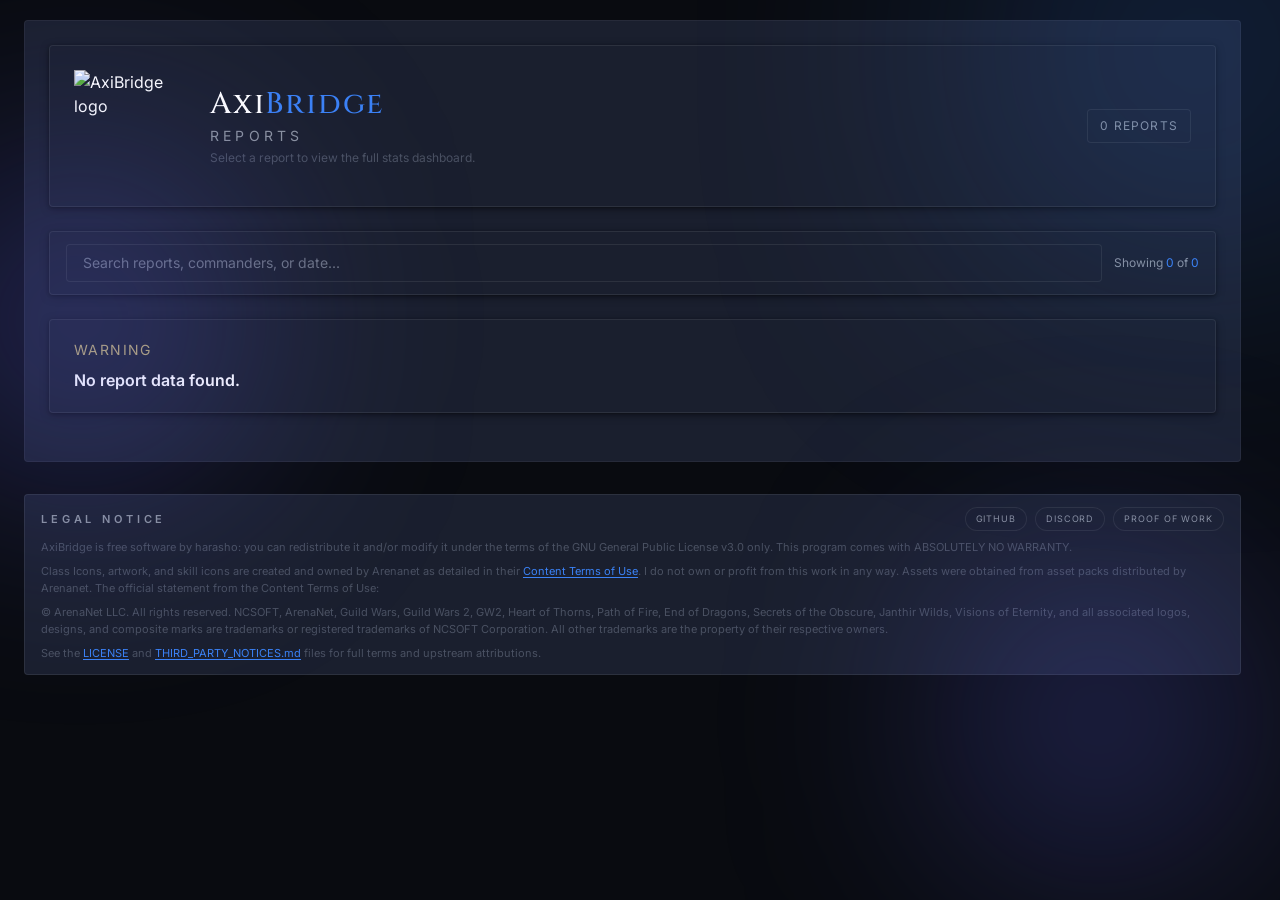
==== web/index.html @ 4e41e114 "Add web template" ====
<!doctype html>
<html lang="en">
  <head>
    <meta charset="UTF-8" />
    <link rel="icon" type="image/svg+xml" href="../svg/axibridge-glyph.svg" />
    <link rel="apple-touch-icon" href="../svg/axibridge-glyph.svg" />
    <meta name="viewport" content="width=device-width, initial-scale=1.0" />
    <title>AxiBridge</title>
    <script type="module" crossorigin src="../assets/index-DAZ-mZRd.js"></script>
    <link rel="stylesheet" crossorigin href="../assets/index-0e8oWL41.css">
  </head>
  <body>
    <div id="root"></div>
  </body>
</html>
---- assets/index-0e8oWL41.css ----
@import"https://fonts.googleapis.com/css2?family=Cinzel:wght@500;700&family=Inter:wght@400;500;600;700&display=swap";*,:before,:after{--tw-border-spacing-x: 0;--tw-border-spacing-y: 0;--tw-translate-x: 0;--tw-translate-y: 0;--tw-rotate: 0;--tw-skew-x: 0;--tw-skew-y: 0;--tw-scale-x: 1;--tw-scale-y: 1;--tw-pan-x: ;--tw-pan-y: ;--tw-pinch-zoom: ;--tw-scroll-snap-strictness: proximity;--tw-gradient-from-position: ;--tw-gradient-via-position: ;--tw-gradient-to-position: ;--tw-ordinal: ;--tw-slashed-zero: ;--tw-numeric-figure: ;--tw-numeric-spacing: ;--tw-numeric-fraction: ;--tw-ring-inset: ;--tw-ring-offset-width: 0px;--tw-ring-offset-color: #fff;--tw-ring-color: rgb(59 130 246 / .5);--tw-ring-offset-shadow: 0 0 #0000;--tw-ring-shadow: 0 0 #0000;--tw-shadow: 0 0 #0000;--tw-shadow-colored: 0 0 #0000;--tw-blur: ;--tw-brightness: ;--tw-contrast: ;--tw-grayscale: ;--tw-hue-rotate: ;--tw-invert: ;--tw-saturate: ;--tw-sepia: ;--tw-drop-shadow: ;--tw-backdrop-blur: ;--tw-backdrop-brightness: ;--tw-backdrop-contrast: ;--tw-backdrop-grayscale: ;--tw-backdrop-hue-rotate: ;--tw-backdrop-invert: ;--tw-backdrop-opacity: ;--tw-backdrop-saturate: ;--tw-backdrop-sepia: ;--tw-contain-size: ;--tw-contain-layout: ;--tw-contain-paint: ;--tw-contain-style: }::backdrop{--tw-border-spacing-x: 0;--tw-border-spacing-y: 0;--tw-translate-x: 0;--tw-translate-y: 0;--tw-rotate: 0;--tw-skew-x: 0;--tw-skew-y: 0;--tw-scale-x: 1;--tw-scale-y: 1;--tw-pan-x: ;--tw-pan-y: ;--tw-pinch-zoom: ;--tw-scroll-snap-strictness: proximity;--tw-gradient-from-position: ;--tw-gradient-via-position: ;--tw-gradient-to-position: ;--tw-ordinal: ;--tw-slashed-zero: ;--tw-numeric-figure: ;--tw-numeric-spacing: ;--tw-numeric-fraction: ;--tw-ring-inset: ;--tw-ring-offset-width: 0px;--tw-ring-offset-color: #fff;--tw-ring-color: rgb(59 130 246 / .5);--tw-ring-offset-shadow: 0 0 #0000;--tw-ring-shadow: 0 0 #0000;--tw-shadow: 0 0 #0000;--tw-shadow-colored: 0 0 #0000;--tw-blur: ;--tw-brightness: ;--tw-contrast: ;--tw-grayscale: ;--tw-hue-rotate: ;--tw-invert: ;--tw-saturate: ;--tw-sepia: ;--tw-drop-shadow: ;--tw-backdrop-blur: ;--tw-backdrop-brightness: ;--tw-backdrop-contrast: ;--tw-backdrop-grayscale: ;--tw-backdrop-hue-rotate: ;--tw-backdrop-invert: ;--tw-backdrop-opacity: ;--tw-backdrop-saturate: ;--tw-backdrop-sepia: ;--tw-contain-size: ;--tw-contain-layout: ;--tw-contain-paint: ;--tw-contain-style: }*,:before,:after{box-sizing:border-box;border-width:0;border-style:solid;border-color:#e5e7eb}:before,:after{--tw-content: ""}html,:host{line-height:1.5;-webkit-text-size-adjust:100%;-moz-tab-size:4;-o-tab-size:4;tab-size:4;font-family:ui-sans-serif,system-ui,sans-serif,"Apple Color Emoji","Segoe UI Emoji",Segoe UI Symbol,"Noto Color Emoji";font-feature-settings:normal;font-variation-settings:normal;-webkit-tap-highlight-color:transparent}body{margin:0;line-height:inherit}hr{height:0;color:inherit;border-top-width:1px}abbr:where([title]){-webkit-text-decoration:underline dotted;text-decoration:underline dotted}h1,h2,h3,h4,h5,h6{font-size:inherit;font-weight:inherit}a{color:inherit;text-decoration:inherit}b,strong{font-weight:bolder}code,kbd,samp,pre{font-family:ui-monospace,SFMono-Regular,Menlo,Monaco,Consolas,Liberation Mono,Courier New,monospace;font-feature-settings:normal;font-variation-settings:normal;font-size:1em}small{font-size:80%}sub,sup{font-size:75%;line-height:0;position:relative;vertical-align:baseline}sub{bottom:-.25em}sup{top:-.5em}table{text-indent:0;border-color:inherit;border-collapse:collapse}button,input,optgroup,select,textarea{font-family:inherit;font-feature-settings:inherit;font-variation-settings:inherit;font-size:100%;font-weight:inherit;line-height:inherit;letter-spacing:inherit;color:inherit;margin:0;padding:0}button,select{text-transform:none}button,input:where([type=button]),input:where([type=reset]),input:where([type=submit]){-webkit-appearance:button;background-color:transparent;background-image:none}:-moz-focusring{outline:auto}:-moz-ui-invalid{box-shadow:none}progress{vertical-align:baseline}::-webkit-inner-spin-button,::-webkit-outer-spin-button{height:auto}[type=search]{-webkit-appearance:textfield;outline-offset:-2px}::-webkit-search-decoration{-webkit-appearance:none}::-webkit-file-upload-button{-webkit-appearance:button;font:inherit}summary{display:list-item}blockquote,dl,dd,h1,h2,h3,h4,h5,h6,hr,figure,p,pre{margin:0}fieldset{margin:0;padding:0}legend{padding:0}ol,ul,menu{list-style:none;margin:0;padding:0}dialog{padding:0}textarea{resize:vertical}input::-moz-placeholder,textarea::-moz-placeholder{opacity:1;color:#9ca3af}input::placeholder,textarea::placeholder{opacity:1;color:#9ca3af}button,[role=button]{cursor:pointer}:disabled{cursor:default}img,svg,video,canvas,audio,iframe,embed,object{display:block;vertical-align:middle}img,video{max-width:100%;height:auto}[hidden]:where(:not([hidden=until-found])){display:none}.\!container{width:100%!important}.container{width:100%}@media(min-width:640px){.\!container{max-width:640px!important}.container{max-width:640px}}@media(min-width:768px){.\!container{max-width:768px!important}.container{max-width:768px}}@media(min-width:1024px){.\!container{max-width:1024px!important}.container{max-width:1024px}}@media(min-width:1280px){.\!container{max-width:1280px!important}.container{max-width:1280px}}@media(min-width:1536px){.\!container{max-width:1536px!important}.container{max-width:1536px}}.pointer-events-none{pointer-events:none}.pointer-events-auto{pointer-events:auto}.\!visible{visibility:visible!important}.visible{visibility:visible}.collapse{visibility:collapse}.static{position:static}.fixed{position:fixed}.absolute{position:absolute}.relative{position:relative}.sticky{position:sticky}.inset-0{top:0;right:0;bottom:0;left:0}.inset-\[0\.7px\]{top:.7px;right:.7px;bottom:.7px;left:.7px}.inset-y-0{top:0;bottom:0}.-bottom-0\.5{bottom:-.125rem}.-bottom-1{bottom:-.25rem}.-bottom-24{bottom:-6rem}.-left-16{left:-4rem}.-left-8{left:-2rem}.-right-0\.5{right:-.125rem}.-right-1{right:-.25rem}.-right-24{right:-6rem}.-top-0\.5{top:-.125rem}.-top-24{top:-6rem}.-top-\[9px\]{top:-9px}.bottom-0{bottom:0}.bottom-4{bottom:1rem}.bottom-\[1px\]{bottom:1px}.bottom-full{bottom:100%}.left-0{left:0}.left-1{left:.25rem}.left-1\/2{left:50%}.left-2\.5{left:.625rem}.left-3{left:.75rem}.left-4{left:1rem}.right-0{right:0}.right-1{right:.25rem}.right-2{right:.5rem}.right-2\.5{right:.625rem}.right-4{right:1rem}.top-0{top:0}.top-1{top:.25rem}.top-1\/2{top:50%}.top-2{top:.5rem}.top-\[1px\]{top:1px}.top-\[calc\(100\%\+4px\)\]{top:calc(100% + 4px)}.top-full{top:100%}.isolate{isolation:isolate}.z-0{z-index:0}.z-10{z-index:10}.z-20{z-index:20}.z-30{z-index:30}.z-40{z-index:40}.z-50{z-index:50}.z-\[1\]{z-index:1}.z-\[60\]{z-index:60}.z-\[70\]{z-index:70}.z-\[72\]{z-index:72}.z-\[74\]{z-index:74}.z-\[9999\]{z-index:9999}.col-span-2{grid-column:span 2 / span 2}.row-span-2{grid-row:span 2 / span 2}.m-0{margin:0}.-mx-1{margin-left:-.25rem;margin-right:-.25rem}.mx-1{margin-left:.25rem;margin-right:.25rem}.mx-3{margin-left:.75rem;margin-right:.75rem}.mx-4{margin-left:1rem;margin-right:1rem}.mx-auto{margin-left:auto;margin-right:auto}.my-3{margin-top:.75rem;margin-bottom:.75rem}.\!mb-0{margin-bottom:0!important}.\!mt-0{margin-top:0!important}.-mr-\[176px\]{margin-right:-176px}.mb-0\.5{margin-bottom:.125rem}.mb-1{margin-bottom:.25rem}.mb-1\.5{margin-bottom:.375rem}.mb-2{margin-bottom:.5rem}.mb-3{margin-bottom:.75rem}.mb-3\.5{margin-bottom:.875rem}.mb-4{margin-bottom:1rem}.mb-6{margin-bottom:1.5rem}.ml-1{margin-left:.25rem}.ml-1\.5{margin-left:.375rem}.ml-2{margin-left:.5rem}.ml-3{margin-left:.75rem}.ml-auto{margin-left:auto}.mr-3{margin-right:.75rem}.mt-0\.5{margin-top:.125rem}.mt-1{margin-top:.25rem}.mt-10{margin-top:2.5rem}.mt-2{margin-top:.5rem}.mt-3{margin-top:.75rem}.mt-4{margin-top:1rem}.mt-5{margin-top:1.25rem}.mt-6{margin-top:1.5rem}.mt-8{margin-top:2rem}.mt-auto{margin-top:auto}.block{display:block}.inline-block{display:inline-block}.inline{display:inline}.flex{display:flex}.inline-flex{display:inline-flex}.\!table{display:table!important}.table{display:table}.grid{display:grid}.contents{display:contents}.hidden{display:none}.aspect-square{aspect-ratio:1 / 1}.h-0{height:0px}.h-1{height:.25rem}.h-1\.5{height:.375rem}.h-10{height:2.5rem}.h-12{height:3rem}.h-14{height:3.5rem}.h-16{height:4rem}.h-2{height:.5rem}.h-2\.5{height:.625rem}.h-20{height:5rem}.h-24{height:6rem}.h-3{height:.75rem}.h-3\.5{height:.875rem}.h-32{height:8rem}.h-4{height:1rem}.h-48{height:12rem}.h-5{height:1.25rem}.h-56{height:14rem}.h-6{height:1.5rem}.h-64{height:16rem}.h-7{height:1.75rem}.h-8{height:2rem}.h-9{height:2.25rem}.h-\[12vh\]{height:12vh}.h-\[18px\]{height:18px}.h-\[220px\]{height:220px}.h-\[240px\]{height:240px}.h-\[260px\]{height:260px}.h-\[26px\]{height:26px}.h-\[280px\]{height:280px}.h-\[2px\]{height:2px}.h-\[300px\]{height:300px}.h-\[320px\]{height:320px}.h-\[34px\]{height:34px}.h-\[360px\]{height:360px}.h-\[3px\]{height:3px}.h-\[400px\]{height:400px}.h-\[480px\]{height:480px}.h-\[500px\]{height:500px}.h-\[65vh\]{height:65vh}.h-\[min\(82vh\,860px\)\]{height:min(82vh,860px)}.h-full{height:100%}.h-px{height:1px}.h-screen{height:100vh}.max-h-0{max-height:0px}.max-h-24{max-height:6rem}.max-h-28{max-height:7rem}.max-h-40{max-height:10rem}.max-h-56{max-height:14rem}.max-h-60{max-height:15rem}.max-h-64{max-height:16rem}.max-h-72{max-height:18rem}.max-h-80{max-height:20rem}.max-h-96{max-height:24rem}.max-h-\[260px\]{max-height:260px}.max-h-\[300px\]{max-height:300px}.max-h-\[30rem\]{max-height:30rem}.max-h-\[320px\]{max-height:320px}.max-h-\[32rem\]{max-height:32rem}.max-h-\[360px\]{max-height:360px}.max-h-\[420px\]{max-height:420px}.max-h-\[560px\]{max-height:560px}.max-h-\[60vh\]{max-height:60vh}.max-h-\[65vh\]{max-height:65vh}.max-h-\[85vh\]{max-height:85vh}.max-h-\[92vh\]{max-height:92vh}.max-h-\[99999px\]{max-height:99999px}.max-h-none{max-height:none}.min-h-0{min-height:0px}.min-h-10{min-height:2.5rem}.min-h-\[108px\]{min-height:108px}.min-h-\[126px\]{min-height:126px}.min-h-\[140px\]{min-height:140px}.min-h-\[182px\]{min-height:182px}.min-h-\[28px\]{min-height:28px}.min-h-\[30px\]{min-height:30px}.min-h-\[40px\]{min-height:40px}.min-h-\[56px\]{min-height:56px}.min-h-\[58px\]{min-height:58px}.min-h-\[60vh\]{min-height:60vh}.min-h-screen{min-height:100vh}.w-1\.5{width:.375rem}.w-10{width:2.5rem}.w-11{width:2.75rem}.w-12{width:3rem}.w-16{width:4rem}.w-2{width:.5rem}.w-2\.5{width:.625rem}.w-20{width:5rem}.w-3{width:.75rem}.w-3\.5{width:.875rem}.w-32{width:8rem}.w-36{width:9rem}.w-4{width:1rem}.w-44{width:11rem}.w-48{width:12rem}.w-5{width:1.25rem}.w-52{width:13rem}.w-56{width:14rem}.w-6{width:1.5rem}.w-64{width:16rem}.w-7{width:1.75rem}.w-8{width:2rem}.w-80{width:20rem}.w-9{width:2.25rem}.w-96{width:24rem}.w-\[120px\]{width:120px}.w-\[18px\]{width:18px}.w-\[220px\]{width:220px}.w-\[240px\]{width:240px}.w-\[248px\]{width:248px}.w-\[260px\]{width:260px}.w-\[26px\]{width:26px}.w-\[2px\]{width:2px}.w-\[320px\]{width:320px}.w-\[4\.5rem\]{width:4.5rem}.w-auto{width:auto}.w-full{width:100%}.w-max{width:-moz-max-content;width:max-content}.w-px{width:1px}.w-screen{width:100vw}.min-w-0{min-width:0px}.min-w-8{min-width:2rem}.min-w-\[240px\]{min-width:240px}.min-w-\[260px\]{min-width:260px}.min-w-\[30px\]{min-width:30px}.min-w-\[420px\]{min-width:420px}.min-w-\[440px\]{min-width:440px}.min-w-\[560px\]{min-width:560px}.min-w-\[620px\]{min-width:620px}.min-w-\[640px\]{min-width:640px}.min-w-\[680px\]{min-width:680px}.min-w-\[700px\]{min-width:700px}.min-w-\[720px\]{min-width:720px}.min-w-\[760px\]{min-width:760px}.min-w-\[860px\]{min-width:860px}.min-w-\[900px\]{min-width:900px}.min-w-full{min-width:100%}.max-w-2xl{max-width:42rem}.max-w-3xl{max-width:48rem}.max-w-4xl{max-width:56rem}.max-w-6xl{max-width:72rem}.max-w-\[1100px\]{max-width:1100px}.max-w-\[120px\]{max-width:120px}.max-w-\[12rem\]{max-width:12rem}.max-w-\[140px\]{max-width:140px}.max-w-\[160px\]{max-width:160px}.max-w-\[170px\]{max-width:170px}.max-w-\[180px\]{max-width:180px}.max-w-\[200px\]{max-width:200px}.max-w-\[2150px\]{max-width:2150px}.max-w-\[58vw\]{max-width:58vw}.max-w-\[80vw\]{max-width:80vw}.max-w-full{max-width:100%}.max-w-lg{max-width:32rem}.max-w-md{max-width:28rem}.max-w-none{max-width:none}.max-w-sm{max-width:24rem}.max-w-xs{max-width:20rem}.flex-1{flex:1 1 0%}.flex-none{flex:none}.flex-shrink-0{flex-shrink:0}.shrink{flex-shrink:1}.shrink-0{flex-shrink:0}.table-auto{table-layout:auto}.table-fixed{table-layout:fixed}.border-collapse{border-collapse:collapse}.border-separate{border-collapse:separate}.border-spacing-0{--tw-border-spacing-x: 0px;--tw-border-spacing-y: 0px;border-spacing:var(--tw-border-spacing-x) var(--tw-border-spacing-y)}.-translate-x-1\/2{--tw-translate-x: -50%;transform:translate(var(--tw-translate-x),var(--tw-translate-y)) rotate(var(--tw-rotate)) skew(var(--tw-skew-x)) skewY(var(--tw-skew-y)) scaleX(var(--tw-scale-x)) scaleY(var(--tw-scale-y))}.-translate-x-full{--tw-translate-x: -100%;transform:translate(var(--tw-translate-x),var(--tw-translate-y)) rotate(var(--tw-rotate)) skew(var(--tw-skew-x)) skewY(var(--tw-skew-y)) scaleX(var(--tw-scale-x)) scaleY(var(--tw-scale-y))}.-translate-y-1\/2{--tw-translate-y: -50%;transform:translate(var(--tw-translate-x),var(--tw-translate-y)) rotate(var(--tw-rotate)) skew(var(--tw-skew-x)) skewY(var(--tw-skew-y)) scaleX(var(--tw-scale-x)) scaleY(var(--tw-scale-y))}.-translate-y-2{--tw-translate-y: -.5rem;transform:translate(var(--tw-translate-x),var(--tw-translate-y)) rotate(var(--tw-rotate)) skew(var(--tw-skew-x)) skewY(var(--tw-skew-y)) scaleX(var(--tw-scale-x)) scaleY(var(--tw-scale-y))}.translate-x-0{--tw-translate-x: 0px;transform:translate(var(--tw-translate-x),var(--tw-translate-y)) rotate(var(--tw-rotate)) skew(var(--tw-skew-x)) skewY(var(--tw-skew-y)) scaleX(var(--tw-scale-x)) scaleY(var(--tw-scale-y))}.translate-x-1{--tw-translate-x: .25rem;transform:translate(var(--tw-translate-x),var(--tw-translate-y)) rotate(var(--tw-rotate)) skew(var(--tw-skew-x)) skewY(var(--tw-skew-y)) scaleX(var(--tw-scale-x)) scaleY(var(--tw-scale-y))}.translate-x-6{--tw-translate-x: 1.5rem;transform:translate(var(--tw-translate-x),var(--tw-translate-y)) rotate(var(--tw-rotate)) skew(var(--tw-skew-x)) skewY(var(--tw-skew-y)) scaleX(var(--tw-scale-x)) scaleY(var(--tw-scale-y))}.translate-y-0{--tw-translate-y: 0px;transform:translate(var(--tw-translate-x),var(--tw-translate-y)) rotate(var(--tw-rotate)) skew(var(--tw-skew-x)) skewY(var(--tw-skew-y)) scaleX(var(--tw-scale-x)) scaleY(var(--tw-scale-y))}.-rotate-90{--tw-rotate: -90deg;transform:translate(var(--tw-translate-x),var(--tw-translate-y)) rotate(var(--tw-rotate)) skew(var(--tw-skew-x)) skewY(var(--tw-skew-y)) scaleX(var(--tw-scale-x)) scaleY(var(--tw-scale-y))}.rotate-180{--tw-rotate: 180deg;transform:translate(var(--tw-translate-x),var(--tw-translate-y)) rotate(var(--tw-rotate)) skew(var(--tw-skew-x)) skewY(var(--tw-skew-y)) scaleX(var(--tw-scale-x)) scaleY(var(--tw-scale-y))}.rotate-45{--tw-rotate: 45deg;transform:translate(var(--tw-translate-x),var(--tw-translate-y)) rotate(var(--tw-rotate)) skew(var(--tw-skew-x)) skewY(var(--tw-skew-y)) scaleX(var(--tw-scale-x)) scaleY(var(--tw-scale-y))}.scale-105{--tw-scale-x: 1.05;--tw-scale-y: 1.05;transform:translate(var(--tw-translate-x),var(--tw-translate-y)) rotate(var(--tw-rotate)) skew(var(--tw-skew-x)) skewY(var(--tw-skew-y)) scaleX(var(--tw-scale-x)) scaleY(var(--tw-scale-y))}.transform{transform:translate(var(--tw-translate-x),var(--tw-translate-y)) rotate(var(--tw-rotate)) skew(var(--tw-skew-x)) skewY(var(--tw-skew-y)) scaleX(var(--tw-scale-x)) scaleY(var(--tw-scale-y))}.animate-\[fadeUp_0\.6s_ease-out\]{animation:fadeUp .6s ease-out}@keyframes pulse{50%{opacity:.5}}.animate-pulse{animation:pulse 2s cubic-bezier(.4,0,.6,1) infinite}@keyframes spin{to{transform:rotate(360deg)}}.animate-spin{animation:spin 1s linear infinite}.cursor-help{cursor:help}.cursor-not-allowed{cursor:not-allowed}.cursor-pointer{cursor:pointer}.select-none{-webkit-user-select:none;-moz-user-select:none;user-select:none}.resize{resize:both}.snap-x{scroll-snap-type:x var(--tw-scroll-snap-strictness)}.snap-mandatory{--tw-scroll-snap-strictness: mandatory}.snap-start{scroll-snap-align:start}.scroll-mt-24{scroll-margin-top:6rem}.scroll-mt-6{scroll-margin-top:1.5rem}.list-decimal{list-style-type:decimal}.list-disc{list-style-type:disc}.appearance-none{-webkit-appearance:none;-moz-appearance:none;appearance:none}.auto-cols-fr{grid-auto-columns:minmax(0,1fr)}.grid-flow-col{grid-auto-flow:column}.grid-cols-1{grid-template-columns:repeat(1,minmax(0,1fr))}.grid-cols-2{grid-template-columns:repeat(2,minmax(0,1fr))}.grid-cols-3{grid-template-columns:repeat(3,minmax(0,1fr))}.grid-cols-6{grid-template-columns:repeat(6,minmax(0,1fr))}.grid-cols-7{grid-template-columns:repeat(7,minmax(0,1fr))}.grid-cols-\[0\.3fr_1\.3fr_1fr_0\.8fr_0\.8fr_0\.8fr\]{grid-template-columns:.3fr 1.3fr 1fr .8fr .8fr .8fr}.grid-cols-\[0\.4fr_1\.5fr_0\.8fr_0\.8fr_0\.8fr\]{grid-template-columns:.4fr 1.5fr .8fr .8fr .8fr}.grid-cols-\[0\.4fr_1\.5fr_1fr_0\.9fr\]{grid-template-columns:.4fr 1.5fr 1fr .9fr}.grid-cols-\[0\.4fr_1\.6fr_1fr\]{grid-template-columns:.4fr 1.6fr 1fr}.grid-cols-\[0\.4fr_1\.6fr_1fr_0\.9fr\]{grid-template-columns:.4fr 1.6fr 1fr .9fr}.grid-cols-\[0\.4fr_1\.6fr_1fr_1fr\]{grid-template-columns:.4fr 1.6fr 1fr 1fr}.grid-cols-\[0\.4fr_1\.6fr_1fr_1fr_1fr\]{grid-template-columns:.4fr 1.6fr 1fr 1fr 1fr}.grid-cols-\[0\.4fr_1\.6fr_1fr_1fr_1fr_1fr\]{grid-template-columns:.4fr 1.6fr 1fr 1fr 1fr 1fr}.grid-cols-\[1\.2fr_0\.8fr\]{grid-template-columns:1.2fr .8fr}.grid-cols-\[1\.4fr_0\.6fr_0\.7fr_0\.8fr\]{grid-template-columns:1.4fr .6fr .7fr .8fr}.grid-cols-\[1\.4fr_0\.8fr_0\.8fr\]{grid-template-columns:1.4fr .8fr .8fr}.grid-cols-\[1\.5fr_1fr_0\.9fr\]{grid-template-columns:1.5fr 1fr .9fr}.grid-cols-\[1\.6fr_0\.8fr_0\.8fr_0\.8fr\]{grid-template-columns:1.6fr .8fr .8fr .8fr}.grid-cols-\[12px_16px_minmax\(0\,1fr\)_auto\]{grid-template-columns:12px 16px minmax(0,1fr) auto}.grid-cols-\[18px_minmax\(0\,1fr\)\]{grid-template-columns:18px minmax(0,1fr)}.grid-cols-\[1fr_110px\]{grid-template-columns:1fr 110px}.grid-cols-\[1fr_auto_1fr\]{grid-template-columns:1fr auto 1fr}.grid-cols-\[230px_1fr\]{grid-template-columns:230px 1fr}.grid-cols-\[2fr_0\.6fr_0\.8fr_0\.6fr_0\.6fr_0\.5fr\]{grid-template-columns:2fr .6fr .8fr .6fr .6fr .5fr}.grid-cols-\[2fr_0\.8fr_0\.7fr\]{grid-template-columns:2fr .8fr .7fr}.grid-cols-\[2fr_0\.8fr_0\.8fr\]{grid-template-columns:2fr .8fr .8fr}.grid-cols-\[2fr_0\.9fr_0\.7fr\]{grid-template-columns:2fr .9fr .7fr}.grid-cols-\[36px_minmax\(0\,1fr\)\]{grid-template-columns:36px minmax(0,1fr)}.grid-cols-\[40px_minmax\(0\,1fr\)\]{grid-template-columns:40px minmax(0,1fr)}.grid-cols-\[minmax\(0\,3\.2fr\)_minmax\(140px\,1\.1fr\)_86px\]{grid-template-columns:minmax(0,3.2fr) minmax(140px,1.1fr) 86px}.grid-rows-2{grid-template-rows:repeat(2,minmax(0,1fr))}.flex-row{flex-direction:row}.flex-col{flex-direction:column}.flex-wrap{flex-wrap:wrap}.flex-nowrap{flex-wrap:nowrap}.items-start{align-items:flex-start}.items-end{align-items:flex-end}.items-center{align-items:center}.items-baseline{align-items:baseline}.items-stretch{align-items:stretch}.justify-start{justify-content:flex-start}.justify-end{justify-content:flex-end}.justify-center{justify-content:center}.justify-between{justify-content:space-between}.gap-0{gap:0px}.gap-0\.5{gap:.125rem}.gap-1{gap:.25rem}.gap-1\.5{gap:.375rem}.gap-2{gap:.5rem}.gap-2\.5{gap:.625rem}.gap-3{gap:.75rem}.gap-4{gap:1rem}.gap-5{gap:1.25rem}.gap-6{gap:1.5rem}.gap-x-1\.5{-moz-column-gap:.375rem;column-gap:.375rem}.gap-x-2{-moz-column-gap:.5rem;column-gap:.5rem}.gap-x-3{-moz-column-gap:.75rem;column-gap:.75rem}.gap-x-4{-moz-column-gap:1rem;column-gap:1rem}.gap-y-1{row-gap:.25rem}.gap-y-1\.5{row-gap:.375rem}.space-y-0>:not([hidden])~:not([hidden]){--tw-space-y-reverse: 0;margin-top:calc(0px * calc(1 - var(--tw-space-y-reverse)));margin-bottom:calc(0px * var(--tw-space-y-reverse))}.space-y-0\.5>:not([hidden])~:not([hidden]){--tw-space-y-reverse: 0;margin-top:calc(.125rem * calc(1 - var(--tw-space-y-reverse)));margin-bottom:calc(.125rem * var(--tw-space-y-reverse))}.space-y-1>:not([hidden])~:not([hidden]){--tw-space-y-reverse: 0;margin-top:calc(.25rem * calc(1 - var(--tw-space-y-reverse)));margin-bottom:calc(.25rem * var(--tw-space-y-reverse))}.space-y-1\.5>:not([hidden])~:not([hidden]){--tw-space-y-reverse: 0;margin-top:calc(.375rem * calc(1 - var(--tw-space-y-reverse)));margin-bottom:calc(.375rem * var(--tw-space-y-reverse))}.space-y-2>:not([hidden])~:not([hidden]){--tw-space-y-reverse: 0;margin-top:calc(.5rem * calc(1 - var(--tw-space-y-reverse)));margin-bottom:calc(.5rem * var(--tw-space-y-reverse))}.space-y-2\.5>:not([hidden])~:not([hidden]){--tw-space-y-reverse: 0;margin-top:calc(.625rem * calc(1 - var(--tw-space-y-reverse)));margin-bottom:calc(.625rem * var(--tw-space-y-reverse))}.space-y-3>:not([hidden])~:not([hidden]){--tw-space-y-reverse: 0;margin-top:calc(.75rem * calc(1 - var(--tw-space-y-reverse)));margin-bottom:calc(.75rem * var(--tw-space-y-reverse))}.space-y-4>:not([hidden])~:not([hidden]){--tw-space-y-reverse: 0;margin-top:calc(1rem * calc(1 - var(--tw-space-y-reverse)));margin-bottom:calc(1rem * var(--tw-space-y-reverse))}.space-y-5>:not([hidden])~:not([hidden]){--tw-space-y-reverse: 0;margin-top:calc(1.25rem * calc(1 - var(--tw-space-y-reverse)));margin-bottom:calc(1.25rem * var(--tw-space-y-reverse))}.space-y-6>:not([hidden])~:not([hidden]){--tw-space-y-reverse: 0;margin-top:calc(1.5rem * calc(1 - var(--tw-space-y-reverse)));margin-bottom:calc(1.5rem * var(--tw-space-y-reverse))}.divide-y>:not([hidden])~:not([hidden]){--tw-divide-y-reverse: 0;border-top-width:calc(1px * calc(1 - var(--tw-divide-y-reverse)));border-bottom-width:calc(1px * var(--tw-divide-y-reverse))}.divide-white\/10>:not([hidden])~:not([hidden]){border-color:#ffffff1a}.divide-white\/5>:not([hidden])~:not([hidden]){border-color:#ffffff0d}.self-end{align-self:flex-end}.self-center{align-self:center}.self-stretch{align-self:stretch}.overflow-auto{overflow:auto}.overflow-hidden{overflow:hidden}.overflow-visible{overflow:visible}.overflow-x-auto{overflow-x:auto}.overflow-y-auto{overflow-y:auto}.overflow-x-hidden{overflow-x:hidden}.overscroll-contain{overscroll-behavior:contain}.truncate{overflow:hidden;text-overflow:ellipsis;white-space:nowrap}.whitespace-normal{white-space:normal}.whitespace-nowrap{white-space:nowrap}.whitespace-pre-wrap{white-space:pre-wrap}.break-words{overflow-wrap:break-word}.break-all{word-break:break-all}.rounded{border-radius:.25rem}.rounded-2xl{border-radius:1rem}.rounded-\[2px\]{border-radius:2px}.rounded-\[3px\]{border-radius:3px}.rounded-\[4px\]{border-radius:4px}.rounded-\[6px\]{border-radius:6px}.rounded-\[var\(--radius-md\)\]{border-radius:var(--radius-md)}.rounded-full{border-radius:9999px}.rounded-lg{border-radius:.5rem}.rounded-md{border-radius:.375rem}.rounded-sm{border-radius:.125rem}.rounded-xl{border-radius:.75rem}.rounded-l-md{border-top-left-radius:.375rem;border-bottom-left-radius:.375rem}.rounded-r-md{border-top-right-radius:.375rem;border-bottom-right-radius:.375rem}.rounded-r-none{border-top-right-radius:0;border-bottom-right-radius:0}.\!border-0{border-width:0px!important}.border{border-width:1px}.border-0{border-width:0px}.border-2{border-width:2px}.border-b{border-bottom-width:1px}.border-l{border-left-width:1px}.border-l-2{border-left-width:2px}.border-l-4{border-left-width:4px}.border-r{border-right-width:1px}.border-t{border-top-width:1px}.border-dashed{border-style:dashed}.border-dotted{border-style:dotted}.border-none{border-style:none}.border-\[color\:var\(--accent-border\)\]{border-color:var(--accent-border)}.border-\[color\:var\(--border-default\)\]{border-color:var(--border-default)}.border-\[color\:var\(--border-hover\)\]{border-color:var(--border-hover)}.border-\[color\:var\(--border-subtle\)\]{border-color:var(--border-subtle)}.border-\[color\:var\(--brand-primary\)\]{border-color:var(--brand-primary)}.border-amber-200\/10{border-color:#fde68a1a}.border-amber-300\/40{border-color:#fcd34d66}.border-amber-400{--tw-border-opacity: 1;border-color:rgb(251 191 36 / var(--tw-border-opacity, 1))}.border-amber-400\/30{border-color:#fbbf244d}.border-amber-400\/40{border-color:#fbbf2466}.border-amber-500\/20{border-color:#f59e0b33}.border-amber-500\/30{border-color:#f59e0b4d}.border-amber-500\/35{border-color:#f59e0b59}.border-amber-500\/40{border-color:#f59e0b66}.border-amber-500\/50{border-color:#f59e0b80}.border-blue-400{--tw-border-opacity: 1;border-color:rgb(96 165 250 / var(--tw-border-opacity, 1))}.border-blue-400\/40{border-color:#60a5fa66}.border-blue-500\/30{border-color:#3b82f64d}.border-blue-500\/40{border-color:#3b82f666}.border-blue-500\/50{border-color:#3b82f680}.border-cyan-200\/40{border-color:#a5f3fc66}.border-cyan-300\/30{border-color:#67e8f94d}.border-cyan-300\/40{border-color:#67e8f966}.border-cyan-300\/50{border-color:#67e8f980}.border-cyan-400\/30{border-color:#22d3ee4d}.border-cyan-400\/40{border-color:#22d3ee66}.border-cyan-500\/25{border-color:#06b6d440}.border-cyan-500\/30{border-color:#06b6d44d}.border-cyan-500\/40{border-color:#06b6d466}.border-emerald-200\/10{border-color:#a7f3d01a}.border-emerald-400\/40{border-color:#34d39966}.border-emerald-500\/30{border-color:#10b9814d}.border-emerald-500\/35{border-color:#10b98159}.border-emerald-500\/40{border-color:#10b98166}.border-green-500\/30{border-color:#22c55e4d}.border-green-500\/40{border-color:#22c55e66}.border-indigo-300\/20{border-color:#a5b4fc33}.border-orange-200\/40{border-color:#fed7aa66}.border-orange-400\/30{border-color:#fb923c4d}.border-orange-500\/30{border-color:#f973164d}.border-orange-500\/35{border-color:#f9731659}.border-purple-500\/30{border-color:#a855f74d}.border-red-400\/25{border-color:#f8717140}.border-red-500\/30{border-color:#ef44444d}.border-red-500\/40{border-color:#ef444466}.border-red-500\/50{border-color:#ef444480}.border-rose-200\/10{border-color:#fecdd31a}.border-rose-300\/30{border-color:#fda4af4d}.border-rose-500\/20{border-color:#f43f5e33}.border-rose-500\/30{border-color:#f43f5e4d}.border-rose-500\/35{border-color:#f43f5e59}.border-rose-500\/60{border-color:#f43f5e99}.border-slate-300\/30{border-color:#cbd5e14d}.border-slate-400\/30{border-color:#94a3b84d}.border-transparent{border-color:transparent}.border-violet-500\/35{border-color:#8b5cf659}.border-white\/10{border-color:#ffffff1a}.border-white\/15{border-color:#ffffff26}.border-white\/20{border-color:#fff3}.border-white\/40{border-color:#fff6}.border-white\/5{border-color:#ffffff0d}.border-white\/60{border-color:#fff9}.border-white\/\[0\.03\]{border-color:#ffffff08}.border-white\/\[0\.06\]{border-color:#ffffff0f}.border-white\/\[0\.07\]{border-color:#ffffff12}.border-white\/\[0\.08\]{border-color:#ffffff14}.border-white\/\[0\.09\]{border-color:#ffffff17}.border-yellow-500\/20{border-color:#eab30833}.border-l-amber-500{--tw-border-opacity: 1;border-left-color:rgb(245 158 11 / var(--tw-border-opacity, 1))}.border-l-emerald-500{--tw-border-opacity: 1;border-left-color:rgb(16 185 129 / var(--tw-border-opacity, 1))}.border-l-rose-500{--tw-border-opacity: 1;border-left-color:rgb(244 63 94 / var(--tw-border-opacity, 1))}.border-t-cyan-400{--tw-border-opacity: 1;border-top-color:rgb(34 211 238 / var(--tw-border-opacity, 1))}.\!bg-cyan-300{--tw-bg-opacity: 1 !important;background-color:rgb(103 232 249 / var(--tw-bg-opacity, 1))!important}.bg-\[color\:var\(--accent-bg\)\]{background-color:var(--accent-bg)}.bg-\[color\:var\(--accent-bg-strong\)\]{background-color:var(--accent-bg-strong)}.bg-\[color\:var\(--bg-elevated\)\]{background-color:var(--bg-elevated)}.bg-\[var\(--accent-bg\)\]{background-color:var(--accent-bg)}.bg-\[var\(--accent-bg-strong\)\]{background-color:var(--accent-bg-strong)}.bg-\[var\(--bg-card\)\]{background-color:var(--bg-card)}.bg-\[var\(--bg-card-inner\)\]{background-color:var(--bg-card-inner)}.bg-\[var\(--bg-elevated\)\]{background-color:var(--bg-elevated)}.bg-\[var\(--bg-hover\)\]{background-color:var(--bg-hover)}.bg-amber-400{--tw-bg-opacity: 1;background-color:rgb(251 191 36 / var(--tw-bg-opacity, 1))}.bg-amber-500{--tw-bg-opacity: 1;background-color:rgb(245 158 11 / var(--tw-bg-opacity, 1))}.bg-amber-500\/10{background-color:#f59e0b1a}.bg-amber-500\/15{background-color:#f59e0b26}.bg-amber-500\/20{background-color:#f59e0b33}.bg-amber-500\/25{background-color:#f59e0b40}.bg-black\/20{background-color:#0003}.bg-black\/25{background-color:#00000040}.bg-black\/30{background-color:#0000004d}.bg-black\/40{background-color:#0006}.bg-black\/50{background-color:#00000080}.bg-black\/60{background-color:#0009}.bg-black\/70{background-color:#000000b3}.bg-blue-400\/90{background-color:#60a5fae6}.bg-blue-500\/10{background-color:#3b82f61a}.bg-blue-500\/15{background-color:#3b82f626}.bg-blue-500\/20{background-color:#3b82f633}.bg-blue-500\/30{background-color:#3b82f64d}.bg-cyan-400\/10{background-color:#22d3ee1a}.bg-cyan-400\/15{background-color:#22d3ee26}.bg-cyan-500\/10{background-color:#06b6d41a}.bg-cyan-500\/15{background-color:#06b6d426}.bg-cyan-500\/20{background-color:#06b6d433}.bg-cyan-500\/30{background-color:#06b6d44d}.bg-cyan-500\/80{background-color:#06b6d4cc}.bg-cyan-500\/\[0\.08\]{background-color:#06b6d414}.bg-cyan-600{--tw-bg-opacity: 1;background-color:rgb(8 145 178 / var(--tw-bg-opacity, 1))}.bg-cyan-600\/20{background-color:#0891b233}.bg-emerald-400{--tw-bg-opacity: 1;background-color:rgb(52 211 153 / var(--tw-bg-opacity, 1))}.bg-emerald-500{--tw-bg-opacity: 1;background-color:rgb(16 185 129 / var(--tw-bg-opacity, 1))}.bg-emerald-500\/10{background-color:#10b9811a}.bg-emerald-500\/15{background-color:#10b98126}.bg-emerald-500\/20{background-color:#10b98133}.bg-emerald-500\/30{background-color:#10b9814d}.bg-fuchsia-500\/20{background-color:#d946ef33}.bg-gray-600{--tw-bg-opacity: 1;background-color:rgb(75 85 99 / var(--tw-bg-opacity, 1))}.bg-green-500{--tw-bg-opacity: 1;background-color:rgb(34 197 94 / var(--tw-bg-opacity, 1))}.bg-green-500\/20{background-color:#22c55e33}.bg-indigo-500\/10{background-color:#6366f11a}.bg-indigo-500\/15{background-color:#6366f126}.bg-orange-400{--tw-bg-opacity: 1;background-color:rgb(251 146 60 / var(--tw-bg-opacity, 1))}.bg-orange-400\/15{background-color:#fb923c26}.bg-orange-500{--tw-bg-opacity: 1;background-color:rgb(249 115 22 / var(--tw-bg-opacity, 1))}.bg-orange-500\/10{background-color:#f973161a}.bg-orange-500\/15{background-color:#f9731626}.bg-orange-500\/20{background-color:#f9731633}.bg-orange-500\/80{background-color:#f97316cc}.bg-purple-500\/20{background-color:#a855f733}.bg-red-400{--tw-bg-opacity: 1;background-color:rgb(248 113 113 / var(--tw-bg-opacity, 1))}.bg-red-500{--tw-bg-opacity: 1;background-color:rgb(239 68 68 / var(--tw-bg-opacity, 1))}.bg-red-500\/10{background-color:#ef44441a}.bg-red-500\/15{background-color:#ef444426}.bg-red-500\/20{background-color:#ef444433}.bg-red-600{--tw-bg-opacity: 1;background-color:rgb(220 38 38 / var(--tw-bg-opacity, 1))}.bg-rose-400{--tw-bg-opacity: 1;background-color:rgb(251 113 133 / var(--tw-bg-opacity, 1))}.bg-rose-400\/20{background-color:#fb718533}.bg-rose-500{--tw-bg-opacity: 1;background-color:rgb(244 63 94 / var(--tw-bg-opacity, 1))}.bg-rose-500\/10{background-color:#f43f5e1a}.bg-rose-500\/15{background-color:#f43f5e26}.bg-slate-200\/70{background-color:#e2e8f0b3}.bg-slate-300\/15{background-color:#cbd5e126}.bg-slate-400\/10{background-color:#94a3b81a}.bg-slate-500\/10{background-color:#64748b1a}.bg-slate-500\/20{background-color:#64748b33}.bg-slate-900{--tw-bg-opacity: 1;background-color:rgb(15 23 42 / var(--tw-bg-opacity, 1))}.bg-slate-950\/70{background-color:#020617b3}.bg-transparent{background-color:transparent}.bg-violet-500\/15{background-color:#8b5cf626}.bg-white{--tw-bg-opacity: 1;background-color:rgb(255 255 255 / var(--tw-bg-opacity, 1))}.bg-white\/10{background-color:#ffffff1a}.bg-white\/5{background-color:#ffffff0d}.bg-white\/\[0\.03\]{background-color:#ffffff08}.bg-white\/\[0\.04\]{background-color:#ffffff0a}.bg-white\/\[0\.05\]{background-color:#ffffff0d}.bg-gradient-to-b{background-image:linear-gradient(to bottom,var(--tw-gradient-stops))}.bg-gradient-to-br{background-image:linear-gradient(to bottom right,var(--tw-gradient-stops))}.from-\[color\:var\(--accent-bg\)\]{--tw-gradient-from: var(--accent-bg) var(--tw-gradient-from-position);--tw-gradient-to: rgb(255 255 255 / 0) var(--tw-gradient-to-position);--tw-gradient-stops: var(--tw-gradient-from), var(--tw-gradient-to)}.from-slate-950\/55{--tw-gradient-from: rgb(2 6 23 / .55) var(--tw-gradient-from-position);--tw-gradient-to: rgb(2 6 23 / 0) var(--tw-gradient-to-position);--tw-gradient-stops: var(--tw-gradient-from), var(--tw-gradient-to)}.from-white\/10{--tw-gradient-from: rgb(255 255 255 / .1) var(--tw-gradient-from-position);--tw-gradient-to: rgb(255 255 255 / 0) var(--tw-gradient-to-position);--tw-gradient-stops: var(--tw-gradient-from), var(--tw-gradient-to)}.via-white\/10{--tw-gradient-to: rgb(255 255 255 / 0) var(--tw-gradient-to-position);--tw-gradient-stops: var(--tw-gradient-from), rgb(255 255 255 / .1) var(--tw-gradient-via-position), var(--tw-gradient-to)}.via-white\/5{--tw-gradient-to: rgb(255 255 255 / 0) var(--tw-gradient-to-position);--tw-gradient-stops: var(--tw-gradient-from), rgb(255 255 255 / .05) var(--tw-gradient-via-position), var(--tw-gradient-to)}.to-slate-900\/45{--tw-gradient-to: rgb(15 23 42 / .45) var(--tw-gradient-to-position)}.to-transparent{--tw-gradient-to: transparent var(--tw-gradient-to-position)}.fill-amber-300{fill:#fcd34d}.fill-transparent{fill:transparent}.fill-yellow-500\/40{fill:#eab30866}.object-contain{-o-object-fit:contain;object-fit:contain}.object-cover{-o-object-fit:cover;object-fit:cover}.\!p-0{padding:0!important}.p-0{padding:0}.p-0\.5{padding:.125rem}.p-1{padding:.25rem}.p-1\.5{padding:.375rem}.p-2{padding:.5rem}.p-2\.5{padding:.625rem}.p-3{padding:.75rem}.p-4{padding:1rem}.p-5{padding:1.25rem}.p-6{padding:1.5rem}.p-8{padding:2rem}.p-\[1px\]{padding:1px}.px-1{padding-left:.25rem;padding-right:.25rem}.px-1\.5{padding-left:.375rem;padding-right:.375rem}.px-2{padding-left:.5rem;padding-right:.5rem}.px-2\.5{padding-left:.625rem;padding-right:.625rem}.px-3{padding-left:.75rem;padding-right:.75rem}.px-3\.5{padding-left:.875rem;padding-right:.875rem}.px-4{padding-left:1rem;padding-right:1rem}.px-5{padding-left:1.25rem;padding-right:1.25rem}.px-6{padding-left:1.5rem;padding-right:1.5rem}.px-8{padding-left:2rem;padding-right:2rem}.px-\[18px\]{padding-left:18px;padding-right:18px}.py-0\.5{padding-top:.125rem;padding-bottom:.125rem}.py-1{padding-top:.25rem;padding-bottom:.25rem}.py-1\.5{padding-top:.375rem;padding-bottom:.375rem}.py-12{padding-top:3rem;padding-bottom:3rem}.py-2{padding-top:.5rem;padding-bottom:.5rem}.py-2\.5{padding-top:.625rem;padding-bottom:.625rem}.py-3{padding-top:.75rem;padding-bottom:.75rem}.py-4{padding-top:1rem;padding-bottom:1rem}.py-5{padding-top:1.25rem;padding-bottom:1.25rem}.py-6{padding-top:1.5rem;padding-bottom:1.5rem}.py-8{padding-top:2rem;padding-bottom:2rem}.py-\[1\.5px\]{padding-top:1.5px;padding-bottom:1.5px}.py-\[14px\]{padding-top:14px;padding-bottom:14px}.py-\[1px\]{padding-top:1px;padding-bottom:1px}.py-\[2px\]{padding-top:2px;padding-bottom:2px}.py-px{padding-top:1px;padding-bottom:1px}.pb-0{padding-bottom:0}.pb-0\.5{padding-bottom:.125rem}.pb-1{padding-bottom:.25rem}.pb-1\.5{padding-bottom:.375rem}.pb-10{padding-bottom:2.5rem}.pb-2{padding-bottom:.5rem}.pb-3{padding-bottom:.75rem}.pb-4{padding-bottom:1rem}.pb-5{padding-bottom:1.25rem}.pb-6{padding-bottom:1.5rem}.pb-8{padding-bottom:2rem}.pb-\[2px\]{padding-bottom:2px}.pl-0{padding-left:0}.pl-1{padding-left:.25rem}.pl-2{padding-left:.5rem}.pl-2\.5{padding-left:.625rem}.pl-3{padding-left:.75rem}.pl-4{padding-left:1rem}.pl-5{padding-left:1.25rem}.pl-6{padding-left:1.5rem}.pl-8{padding-left:2rem}.pl-\[10px\]{padding-left:10px}.pr-0\.5{padding-right:.125rem}.pr-1{padding-right:.25rem}.pr-2{padding-right:.5rem}.pr-3{padding-right:.75rem}.pr-4{padding-right:1rem}.pr-6{padding-right:1.5rem}.pr-7{padding-right:1.75rem}.pr-8{padding-right:2rem}.pt-1{padding-top:.25rem}.pt-1\.5{padding-top:.375rem}.pt-2{padding-top:.5rem}.pt-2\.5{padding-top:.625rem}.pt-3{padding-top:.75rem}.pt-4{padding-top:1rem}.pt-6{padding-top:1.5rem}.pt-\[1px\]{padding-top:1px}.text-left{text-align:left}.text-center{text-align:center}.text-right{text-align:right}.align-top{vertical-align:top}.font-mono{font-family:ui-monospace,SFMono-Regular,Menlo,Monaco,Consolas,Liberation Mono,Courier New,monospace}.text-2xl{font-size:1.5rem;line-height:2rem}.text-3xl{font-size:1.875rem;line-height:2.25rem}.text-4xl{font-size:2.25rem;line-height:2.5rem}.text-\[10\.5px\]{font-size:10.5px}.text-\[10px\]{font-size:10px}.text-\[11px\]{font-size:11px}.text-\[12px\]{font-size:12px}.text-\[13px\]{font-size:13px}.text-\[15px\]{font-size:15px}.text-\[17px\]{font-size:17px}.text-\[8\.5px\]{font-size:8.5px}.text-\[8px\]{font-size:8px}.text-\[9px\]{font-size:9px}.text-base{font-size:1rem;line-height:1.5rem}.text-lg{font-size:1.125rem;line-height:1.75rem}.text-sm{font-size:.875rem;line-height:1.25rem}.text-xl{font-size:1.25rem;line-height:1.75rem}.text-xs{font-size:.75rem;line-height:1rem}.font-black{font-weight:900}.font-bold{font-weight:700}.font-medium{font-weight:500}.font-normal{font-weight:400}.font-semibold{font-weight:600}.uppercase{text-transform:uppercase}.normal-case{text-transform:none}.italic{font-style:italic}.tabular-nums{--tw-numeric-spacing: tabular-nums;font-variant-numeric:var(--tw-ordinal) var(--tw-slashed-zero) var(--tw-numeric-figure) var(--tw-numeric-spacing) var(--tw-numeric-fraction)}.leading-6{line-height:1.5rem}.leading-\[1\.45\]{line-height:1.45}.leading-\[1\.5\]{line-height:1.5}.leading-none{line-height:1}.leading-normal{line-height:1.5}.leading-snug{line-height:1.375}.leading-tight{line-height:1.25}.tracking-\[\.15em\]{letter-spacing:.15em}.tracking-\[\.1em\]{letter-spacing:.1em}.tracking-\[0\.05em\]{letter-spacing:.05em}.tracking-\[0\.06em\]{letter-spacing:.06em}.tracking-\[0\.08em\]{letter-spacing:.08em}.tracking-\[0\.12em\]{letter-spacing:.12em}.tracking-\[0\.18em\]{letter-spacing:.18em}.tracking-\[0\.22em\]{letter-spacing:.22em}.tracking-\[0\.24em\]{letter-spacing:.24em}.tracking-\[0\.25em\]{letter-spacing:.25em}.tracking-\[0\.28em\]{letter-spacing:.28em}.tracking-\[0\.2em\]{letter-spacing:.2em}.tracking-\[0\.35em\]{letter-spacing:.35em}.tracking-\[0\.3em\]{letter-spacing:.3em}.tracking-\[0\.4em\]{letter-spacing:.4em}.tracking-normal{letter-spacing:0em}.tracking-tighter{letter-spacing:-.05em}.tracking-wide{letter-spacing:.025em}.tracking-wider{letter-spacing:.05em}.tracking-widest{letter-spacing:.1em}.\!text-cyan-300{--tw-text-opacity: 1 !important;color:rgb(103 232 249 / var(--tw-text-opacity, 1))!important}.text-\[color\:var\(--accent\)\]{color:var(--accent)}.text-\[color\:var\(--accent-border\)\]{color:var(--accent-border)}.text-\[color\:var\(--brand-primary\)\]{color:var(--brand-primary)}.text-\[color\:var\(--status-warning\)\]{color:var(--status-warning)}.text-\[color\:var\(--text-muted\)\]{color:var(--text-muted)}.text-\[color\:var\(--text-primary\)\]{color:var(--text-primary)}.text-\[color\:var\(--text-secondary\)\]{color:var(--text-secondary)}.text-\[var\(--tw-colors-cyan-950\)\]{color:var(--tw-colors-cyan-950)}.text-amber-100{--tw-text-opacity: 1;color:rgb(254 243 199 / var(--tw-text-opacity, 1))}.text-amber-100\/80{color:#fef3c7cc}.text-amber-200{--tw-text-opacity: 1;color:rgb(253 230 138 / var(--tw-text-opacity, 1))}.text-amber-200\/60{color:#fde68a99}.text-amber-200\/70{color:#fde68ab3}.text-amber-200\/80{color:#fde68acc}.text-amber-300{--tw-text-opacity: 1;color:rgb(252 211 77 / var(--tw-text-opacity, 1))}.text-amber-300\/60{color:#fcd34d99}.text-amber-300\/70{color:#fcd34db3}.text-amber-400{--tw-text-opacity: 1;color:rgb(251 191 36 / var(--tw-text-opacity, 1))}.text-amber-50{--tw-text-opacity: 1;color:rgb(255 251 235 / var(--tw-text-opacity, 1))}.text-blue-100{--tw-text-opacity: 1;color:rgb(219 234 254 / var(--tw-text-opacity, 1))}.text-blue-200{--tw-text-opacity: 1;color:rgb(191 219 254 / var(--tw-text-opacity, 1))}.text-blue-200\/80{color:#bfdbfecc}.text-blue-300{--tw-text-opacity: 1;color:rgb(147 197 253 / var(--tw-text-opacity, 1))}.text-blue-400{--tw-text-opacity: 1;color:rgb(96 165 250 / var(--tw-text-opacity, 1))}.text-cyan-100{--tw-text-opacity: 1;color:rgb(207 250 254 / var(--tw-text-opacity, 1))}.text-cyan-200{--tw-text-opacity: 1;color:rgb(165 243 252 / var(--tw-text-opacity, 1))}.text-cyan-200\/60{color:#a5f3fc99}.text-cyan-200\/70{color:#a5f3fcb3}.text-cyan-200\/80{color:#a5f3fccc}.text-cyan-300{--tw-text-opacity: 1;color:rgb(103 232 249 / var(--tw-text-opacity, 1))}.text-cyan-300\/60{color:#67e8f999}.text-cyan-300\/70{color:#67e8f9b3}.text-cyan-300\/80{color:#67e8f9cc}.text-cyan-400{--tw-text-opacity: 1;color:rgb(34 211 238 / var(--tw-text-opacity, 1))}.text-cyan-50{--tw-text-opacity: 1;color:rgb(236 254 255 / var(--tw-text-opacity, 1))}.text-emerald-100{--tw-text-opacity: 1;color:rgb(209 250 229 / var(--tw-text-opacity, 1))}.text-emerald-100\/80{color:#d1fae5cc}.text-emerald-200{--tw-text-opacity: 1;color:rgb(167 243 208 / var(--tw-text-opacity, 1))}.text-emerald-200\/80{color:#a7f3d0cc}.text-emerald-300{--tw-text-opacity: 1;color:rgb(110 231 183 / var(--tw-text-opacity, 1))}.text-emerald-400{--tw-text-opacity: 1;color:rgb(52 211 153 / var(--tw-text-opacity, 1))}.text-fuchsia-200{--tw-text-opacity: 1;color:rgb(245 208 254 / var(--tw-text-opacity, 1))}.text-fuchsia-400{--tw-text-opacity: 1;color:rgb(232 121 249 / var(--tw-text-opacity, 1))}.text-gray-100{--tw-text-opacity: 1;color:rgb(243 244 246 / var(--tw-text-opacity, 1))}.text-gray-200{--tw-text-opacity: 1;color:rgb(229 231 235 / var(--tw-text-opacity, 1))}.text-gray-300{--tw-text-opacity: 1;color:rgb(209 213 219 / var(--tw-text-opacity, 1))}.text-gray-400{--tw-text-opacity: 1;color:rgb(156 163 175 / var(--tw-text-opacity, 1))}.text-gray-500{--tw-text-opacity: 1;color:rgb(107 114 128 / var(--tw-text-opacity, 1))}.text-gray-600{--tw-text-opacity: 1;color:rgb(75 85 99 / var(--tw-text-opacity, 1))}.text-green-300{--tw-text-opacity: 1;color:rgb(134 239 172 / var(--tw-text-opacity, 1))}.text-green-400{--tw-text-opacity: 1;color:rgb(74 222 128 / var(--tw-text-opacity, 1))}.text-indigo-100\/90{color:#e0e7ffe6}.text-indigo-200{--tw-text-opacity: 1;color:rgb(199 210 254 / var(--tw-text-opacity, 1))}.text-indigo-200\/80{color:#c7d2fecc}.text-indigo-300{--tw-text-opacity: 1;color:rgb(165 180 252 / var(--tw-text-opacity, 1))}.text-indigo-400{--tw-text-opacity: 1;color:rgb(129 140 248 / var(--tw-text-opacity, 1))}.text-orange-100{--tw-text-opacity: 1;color:rgb(255 237 213 / var(--tw-text-opacity, 1))}.text-orange-200{--tw-text-opacity: 1;color:rgb(254 215 170 / var(--tw-text-opacity, 1))}.text-orange-200\/70{color:#fed7aab3}.text-orange-200\/80{color:#fed7aacc}.text-orange-300{--tw-text-opacity: 1;color:rgb(253 186 116 / var(--tw-text-opacity, 1))}.text-orange-400{--tw-text-opacity: 1;color:rgb(251 146 60 / var(--tw-text-opacity, 1))}.text-orange-50{--tw-text-opacity: 1;color:rgb(255 247 237 / var(--tw-text-opacity, 1))}.text-pink-400{--tw-text-opacity: 1;color:rgb(244 114 182 / var(--tw-text-opacity, 1))}.text-purple-300{--tw-text-opacity: 1;color:rgb(216 180 254 / var(--tw-text-opacity, 1))}.text-purple-400{--tw-text-opacity: 1;color:rgb(192 132 252 / var(--tw-text-opacity, 1))}.text-red-100{--tw-text-opacity: 1;color:rgb(254 226 226 / var(--tw-text-opacity, 1))}.text-red-200{--tw-text-opacity: 1;color:rgb(254 202 202 / var(--tw-text-opacity, 1))}.text-red-200\/50{color:#fecaca80}.text-red-200\/60{color:#fecaca99}.text-red-300{--tw-text-opacity: 1;color:rgb(252 165 165 / var(--tw-text-opacity, 1))}.text-red-400{--tw-text-opacity: 1;color:rgb(248 113 113 / var(--tw-text-opacity, 1))}.text-red-500{--tw-text-opacity: 1;color:rgb(239 68 68 / var(--tw-text-opacity, 1))}.text-rose-100{--tw-text-opacity: 1;color:rgb(255 228 230 / var(--tw-text-opacity, 1))}.text-rose-100\/75{color:#ffe4e6bf}.text-rose-100\/80{color:#ffe4e6cc}.text-rose-200{--tw-text-opacity: 1;color:rgb(254 205 211 / var(--tw-text-opacity, 1))}.text-rose-200\/60{color:#fecdd399}.text-rose-300{--tw-text-opacity: 1;color:rgb(253 164 175 / var(--tw-text-opacity, 1))}.text-rose-300\/70{color:#fda4afb3}.text-rose-400{--tw-text-opacity: 1;color:rgb(251 113 133 / var(--tw-text-opacity, 1))}.text-rose-50{--tw-text-opacity: 1;color:rgb(255 241 242 / var(--tw-text-opacity, 1))}.text-sky-200{--tw-text-opacity: 1;color:rgb(186 230 253 / var(--tw-text-opacity, 1))}.text-sky-400{--tw-text-opacity: 1;color:rgb(56 189 248 / var(--tw-text-opacity, 1))}.text-slate-100{--tw-text-opacity: 1;color:rgb(241 245 249 / var(--tw-text-opacity, 1))}.text-slate-200{--tw-text-opacity: 1;color:rgb(226 232 240 / var(--tw-text-opacity, 1))}.text-slate-300{--tw-text-opacity: 1;color:rgb(203 213 225 / var(--tw-text-opacity, 1))}.text-slate-300\/70{color:#cbd5e1b3}.text-slate-400{--tw-text-opacity: 1;color:rgb(148 163 184 / var(--tw-text-opacity, 1))}.text-slate-500{--tw-text-opacity: 1;color:rgb(100 116 139 / var(--tw-text-opacity, 1))}.text-slate-600{--tw-text-opacity: 1;color:rgb(71 85 105 / var(--tw-text-opacity, 1))}.text-teal-400{--tw-text-opacity: 1;color:rgb(45 212 191 / var(--tw-text-opacity, 1))}.text-teal-500{--tw-text-opacity: 1;color:rgb(20 184 166 / var(--tw-text-opacity, 1))}.text-violet-300{--tw-text-opacity: 1;color:rgb(196 181 253 / var(--tw-text-opacity, 1))}.text-white{--tw-text-opacity: 1;color:rgb(255 255 255 / var(--tw-text-opacity, 1))}.text-white\/50{color:#ffffff80}.text-white\/60{color:#fff9}.text-white\/80{color:#fffc}.text-white\/85{color:#ffffffd9}.text-yellow-100{--tw-text-opacity: 1;color:rgb(254 249 195 / var(--tw-text-opacity, 1))}.text-yellow-200{--tw-text-opacity: 1;color:rgb(254 240 138 / var(--tw-text-opacity, 1))}.text-yellow-200\/70{color:#fef08ab3}.text-yellow-200\/90{color:#fef08ae6}.text-yellow-300{--tw-text-opacity: 1;color:rgb(253 224 71 / var(--tw-text-opacity, 1))}.text-yellow-400{--tw-text-opacity: 1;color:rgb(250 204 21 / var(--tw-text-opacity, 1))}.text-yellow-500{--tw-text-opacity: 1;color:rgb(234 179 8 / var(--tw-text-opacity, 1))}.underline{text-decoration-line:underline}.decoration-white\/30{text-decoration-color:#ffffff4d}.decoration-dotted{text-decoration-style:dotted}.underline-offset-2{text-underline-offset:2px}.underline-offset-4{text-underline-offset:4px}.placeholder-gray-500::-moz-placeholder{--tw-placeholder-opacity: 1;color:rgb(107 114 128 / var(--tw-placeholder-opacity, 1))}.placeholder-gray-500::placeholder{--tw-placeholder-opacity: 1;color:rgb(107 114 128 / var(--tw-placeholder-opacity, 1))}.placeholder-gray-600::-moz-placeholder{--tw-placeholder-opacity: 1;color:rgb(75 85 99 / var(--tw-placeholder-opacity, 1))}.placeholder-gray-600::placeholder{--tw-placeholder-opacity: 1;color:rgb(75 85 99 / var(--tw-placeholder-opacity, 1))}.placeholder-slate-500::-moz-placeholder{--tw-placeholder-opacity: 1;color:rgb(100 116 139 / var(--tw-placeholder-opacity, 1))}.placeholder-slate-500::placeholder{--tw-placeholder-opacity: 1;color:rgb(100 116 139 / var(--tw-placeholder-opacity, 1))}.accent-blue-400{accent-color:#60a5fa}.accent-blue-500{accent-color:#3b82f6}.accent-cyan-400{accent-color:#22d3ee}.opacity-0{opacity:0}.opacity-100{opacity:1}.opacity-20{opacity:.2}.opacity-30{opacity:.3}.opacity-40{opacity:.4}.opacity-50{opacity:.5}.opacity-60{opacity:.6}.opacity-90{opacity:.9}.opacity-95{opacity:.95}.shadow{--tw-shadow: 0 1px 3px 0 rgb(0 0 0 / .1), 0 1px 2px -1px rgb(0 0 0 / .1);--tw-shadow-colored: 0 1px 3px 0 var(--tw-shadow-color), 0 1px 2px -1px var(--tw-shadow-color);box-shadow:var(--tw-ring-offset-shadow, 0 0 #0000),var(--tw-ring-shadow, 0 0 #0000),var(--tw-shadow)}.shadow-2xl{--tw-shadow: 0 25px 50px -12px rgb(0 0 0 / .25);--tw-shadow-colored: 0 25px 50px -12px var(--tw-shadow-color);box-shadow:var(--tw-ring-offset-shadow, 0 0 #0000),var(--tw-ring-shadow, 0 0 #0000),var(--tw-shadow)}.shadow-\[0_0_0_1px_rgba\(255\,255\,255\,0\.08\)\]{--tw-shadow: 0 0 0 1px rgba(255,255,255,.08);--tw-shadow-colored: 0 0 0 1px var(--tw-shadow-color);box-shadow:var(--tw-ring-offset-shadow, 0 0 #0000),var(--tw-ring-shadow, 0 0 #0000),var(--tw-shadow)}.shadow-\[0_0_12px_rgba\(34\,211\,238\,0\.16\)\]{--tw-shadow: 0 0 12px rgba(34,211,238,.16);--tw-shadow-colored: 0 0 12px var(--tw-shadow-color);box-shadow:var(--tw-ring-offset-shadow, 0 0 #0000),var(--tw-ring-shadow, 0 0 #0000),var(--tw-shadow)}.shadow-\[0_0_20px_rgba\(251\,191\,36\,0\.25\)\]{--tw-shadow: 0 0 20px rgba(251,191,36,.25);--tw-shadow-colored: 0 0 20px var(--tw-shadow-color);box-shadow:var(--tw-ring-offset-shadow, 0 0 #0000),var(--tw-ring-shadow, 0 0 #0000),var(--tw-shadow)}.shadow-\[0_0_20px_rgba\(34\,211\,238\,0\.25\)\]{--tw-shadow: 0 0 20px rgba(34,211,238,.25);--tw-shadow-colored: 0 0 20px var(--tw-shadow-color);box-shadow:var(--tw-ring-offset-shadow, 0 0 #0000),var(--tw-ring-shadow, 0 0 #0000),var(--tw-shadow)}.shadow-\[0_10px_25px_rgba\(0\,0\,0\,0\.35\)\]{--tw-shadow: 0 10px 25px rgba(0,0,0,.35);--tw-shadow-colored: 0 10px 25px var(--tw-shadow-color);box-shadow:var(--tw-ring-offset-shadow, 0 0 #0000),var(--tw-ring-shadow, 0 0 #0000),var(--tw-shadow)}.shadow-\[0_20px_50px_rgba\(0\,0\,0\,0\.45\)\]{--tw-shadow: 0 20px 50px rgba(0,0,0,.45);--tw-shadow-colored: 0 20px 50px var(--tw-shadow-color);box-shadow:var(--tw-ring-offset-shadow, 0 0 #0000),var(--tw-ring-shadow, 0 0 #0000),var(--tw-shadow)}.shadow-\[0_20px_60px_rgba\(0\,0\,0\,0\.45\)\]{--tw-shadow: 0 20px 60px rgba(0,0,0,.45);--tw-shadow-colored: 0 20px 60px var(--tw-shadow-color);box-shadow:var(--tw-ring-offset-shadow, 0 0 #0000),var(--tw-ring-shadow, 0 0 #0000),var(--tw-shadow)}.shadow-\[0_20px_60px_rgba\(0\,0\,0\,0\.5\)\]{--tw-shadow: 0 20px 60px rgba(0,0,0,.5);--tw-shadow-colored: 0 20px 60px var(--tw-shadow-color);box-shadow:var(--tw-ring-offset-shadow, 0 0 #0000),var(--tw-ring-shadow, 0 0 #0000),var(--tw-shadow)}.shadow-\[0_20px_60px_rgba\(0\,0\,0\,0\.55\)\]{--tw-shadow: 0 20px 60px rgba(0,0,0,.55);--tw-shadow-colored: 0 20px 60px var(--tw-shadow-color);box-shadow:var(--tw-ring-offset-shadow, 0 0 #0000),var(--tw-ring-shadow, 0 0 #0000),var(--tw-shadow)}.shadow-inner{--tw-shadow: inset 0 2px 4px 0 rgb(0 0 0 / .05);--tw-shadow-colored: inset 0 2px 4px 0 var(--tw-shadow-color);box-shadow:var(--tw-ring-offset-shadow, 0 0 #0000),var(--tw-ring-shadow, 0 0 #0000),var(--tw-shadow)}.shadow-lg{--tw-shadow: 0 10px 15px -3px rgb(0 0 0 / .1), 0 4px 6px -4px rgb(0 0 0 / .1);--tw-shadow-colored: 0 10px 15px -3px var(--tw-shadow-color), 0 4px 6px -4px var(--tw-shadow-color);box-shadow:var(--tw-ring-offset-shadow, 0 0 #0000),var(--tw-ring-shadow, 0 0 #0000),var(--tw-shadow)}.shadow-md{--tw-shadow: 0 4px 6px -1px rgb(0 0 0 / .1), 0 2px 4px -2px rgb(0 0 0 / .1);--tw-shadow-colored: 0 4px 6px -1px var(--tw-shadow-color), 0 2px 4px -2px var(--tw-shadow-color);box-shadow:var(--tw-ring-offset-shadow, 0 0 #0000),var(--tw-ring-shadow, 0 0 #0000),var(--tw-shadow)}.shadow-xl{--tw-shadow: 0 20px 25px -5px rgb(0 0 0 / .1), 0 8px 10px -6px rgb(0 0 0 / .1);--tw-shadow-colored: 0 20px 25px -5px var(--tw-shadow-color), 0 8px 10px -6px var(--tw-shadow-color);box-shadow:var(--tw-ring-offset-shadow, 0 0 #0000),var(--tw-ring-shadow, 0 0 #0000),var(--tw-shadow)}.outline-none{outline:2px solid transparent;outline-offset:2px}.outline{outline-style:solid}.ring{--tw-ring-offset-shadow: var(--tw-ring-inset) 0 0 0 var(--tw-ring-offset-width) var(--tw-ring-offset-color);--tw-ring-shadow: var(--tw-ring-inset) 0 0 0 calc(3px + var(--tw-ring-offset-width)) var(--tw-ring-color);box-shadow:var(--tw-ring-offset-shadow),var(--tw-ring-shadow),var(--tw-shadow, 0 0 #0000)}.ring-1{--tw-ring-offset-shadow: var(--tw-ring-inset) 0 0 0 var(--tw-ring-offset-width) var(--tw-ring-offset-color);--tw-ring-shadow: var(--tw-ring-inset) 0 0 0 calc(1px + var(--tw-ring-offset-width)) var(--tw-ring-color);box-shadow:var(--tw-ring-offset-shadow),var(--tw-ring-shadow),var(--tw-shadow, 0 0 #0000)}.ring-2{--tw-ring-offset-shadow: var(--tw-ring-inset) 0 0 0 var(--tw-ring-offset-width) var(--tw-ring-offset-color);--tw-ring-shadow: var(--tw-ring-inset) 0 0 0 calc(2px + var(--tw-ring-offset-width)) var(--tw-ring-color);box-shadow:var(--tw-ring-offset-shadow),var(--tw-ring-shadow),var(--tw-shadow, 0 0 #0000)}.ring-\[color\:var\(--accent-border\)\]{--tw-ring-color: var(--accent-border)}.ring-\[color\:var\(--brand-primary\)\]{--tw-ring-color: var(--brand-primary)}.ring-\[var\(--bg-base\)\]{--tw-ring-color: var(--bg-base)}.ring-cyan-400\/70{--tw-ring-color: rgb(34 211 238 / .7)}.ring-indigo-500\/30{--tw-ring-color: rgb(99 102 241 / .3)}.ring-white\/20{--tw-ring-color: rgb(255 255 255 / .2)}.blur{--tw-blur: blur(8px);filter:var(--tw-blur) var(--tw-brightness) var(--tw-contrast) var(--tw-grayscale) var(--tw-hue-rotate) var(--tw-invert) var(--tw-saturate) var(--tw-sepia) var(--tw-drop-shadow)}.blur-3xl{--tw-blur: blur(64px);filter:var(--tw-blur) var(--tw-brightness) var(--tw-contrast) var(--tw-grayscale) var(--tw-hue-rotate) var(--tw-invert) var(--tw-saturate) var(--tw-sepia) var(--tw-drop-shadow)}.blur-\[70px\]{--tw-blur: blur(70px);filter:var(--tw-blur) var(--tw-brightness) var(--tw-contrast) var(--tw-grayscale) var(--tw-hue-rotate) var(--tw-invert) var(--tw-saturate) var(--tw-sepia) var(--tw-drop-shadow)}.blur-\[80px\]{--tw-blur: blur(80px);filter:var(--tw-blur) var(--tw-brightness) var(--tw-contrast) var(--tw-grayscale) var(--tw-hue-rotate) var(--tw-invert) var(--tw-saturate) var(--tw-sepia) var(--tw-drop-shadow)}.filter{filter:var(--tw-blur) var(--tw-brightness) var(--tw-contrast) var(--tw-grayscale) var(--tw-hue-rotate) var(--tw-invert) var(--tw-saturate) var(--tw-sepia) var(--tw-drop-shadow)}.backdrop-blur-2xl{--tw-backdrop-blur: blur(40px);-webkit-backdrop-filter:var(--tw-backdrop-blur) var(--tw-backdrop-brightness) var(--tw-backdrop-contrast) var(--tw-backdrop-grayscale) var(--tw-backdrop-hue-rotate) var(--tw-backdrop-invert) var(--tw-backdrop-opacity) var(--tw-backdrop-saturate) var(--tw-backdrop-sepia);backdrop-filter:var(--tw-backdrop-blur) var(--tw-backdrop-brightness) var(--tw-backdrop-contrast) var(--tw-backdrop-grayscale) var(--tw-backdrop-hue-rotate) var(--tw-backdrop-invert) var(--tw-backdrop-opacity) var(--tw-backdrop-saturate) var(--tw-backdrop-sepia)}.backdrop-blur-lg{--tw-backdrop-blur: blur(16px);-webkit-backdrop-filter:var(--tw-backdrop-blur) var(--tw-backdrop-brightness) var(--tw-backdrop-contrast) var(--tw-backdrop-grayscale) var(--tw-backdrop-hue-rotate) var(--tw-backdrop-invert) var(--tw-backdrop-opacity) var(--tw-backdrop-saturate) var(--tw-backdrop-sepia);backdrop-filter:var(--tw-backdrop-blur) var(--tw-backdrop-brightness) var(--tw-backdrop-contrast) var(--tw-backdrop-grayscale) var(--tw-backdrop-hue-rotate) var(--tw-backdrop-invert) var(--tw-backdrop-opacity) var(--tw-backdrop-saturate) var(--tw-backdrop-sepia)}.backdrop-blur-md{--tw-backdrop-blur: blur(12px);-webkit-backdrop-filter:var(--tw-backdrop-blur) var(--tw-backdrop-brightness) var(--tw-backdrop-contrast) var(--tw-backdrop-grayscale) var(--tw-backdrop-hue-rotate) var(--tw-backdrop-invert) var(--tw-backdrop-opacity) var(--tw-backdrop-saturate) var(--tw-backdrop-sepia);backdrop-filter:var(--tw-backdrop-blur) var(--tw-backdrop-brightness) var(--tw-backdrop-contrast) var(--tw-backdrop-grayscale) var(--tw-backdrop-hue-rotate) var(--tw-backdrop-invert) var(--tw-backdrop-opacity) var(--tw-backdrop-saturate) var(--tw-backdrop-sepia)}.backdrop-blur-sm{--tw-backdrop-blur: blur(4px);-webkit-backdrop-filter:var(--tw-backdrop-blur) var(--tw-backdrop-brightness) var(--tw-backdrop-contrast) var(--tw-backdrop-grayscale) var(--tw-backdrop-hue-rotate) var(--tw-backdrop-invert) var(--tw-backdrop-opacity) var(--tw-backdrop-saturate) var(--tw-backdrop-sepia);backdrop-filter:var(--tw-backdrop-blur) var(--tw-backdrop-brightness) var(--tw-backdrop-contrast) var(--tw-backdrop-grayscale) var(--tw-backdrop-hue-rotate) var(--tw-backdrop-invert) var(--tw-backdrop-opacity) var(--tw-backdrop-saturate) var(--tw-backdrop-sepia)}.backdrop-blur-xl{--tw-backdrop-blur: blur(24px);-webkit-backdrop-filter:var(--tw-backdrop-blur) var(--tw-backdrop-brightness) var(--tw-backdrop-contrast) var(--tw-backdrop-grayscale) var(--tw-backdrop-hue-rotate) var(--tw-backdrop-invert) var(--tw-backdrop-opacity) var(--tw-backdrop-saturate) var(--tw-backdrop-sepia);backdrop-filter:var(--tw-backdrop-blur) var(--tw-backdrop-brightness) var(--tw-backdrop-contrast) var(--tw-backdrop-grayscale) var(--tw-backdrop-hue-rotate) var(--tw-backdrop-invert) var(--tw-backdrop-opacity) var(--tw-backdrop-saturate) var(--tw-backdrop-sepia)}.backdrop-filter{-webkit-backdrop-filter:var(--tw-backdrop-blur) var(--tw-backdrop-brightness) var(--tw-backdrop-contrast) var(--tw-backdrop-grayscale) var(--tw-backdrop-hue-rotate) var(--tw-backdrop-invert) var(--tw-backdrop-opacity) var(--tw-backdrop-saturate) var(--tw-backdrop-sepia);backdrop-filter:var(--tw-backdrop-blur) var(--tw-backdrop-brightness) var(--tw-backdrop-contrast) var(--tw-backdrop-grayscale) var(--tw-backdrop-hue-rotate) var(--tw-backdrop-invert) var(--tw-backdrop-opacity) var(--tw-backdrop-saturate) var(--tw-backdrop-sepia)}.transition{transition-property:color,background-color,border-color,text-decoration-color,fill,stroke,opacity,box-shadow,transform,filter,backdrop-filter;transition-timing-function:cubic-bezier(.4,0,.2,1);transition-duration:.15s}.transition-\[opacity\,transform\]{transition-property:opacity,transform;transition-timing-function:cubic-bezier(.4,0,.2,1);transition-duration:.15s}.transition-all{transition-property:all;transition-timing-function:cubic-bezier(.4,0,.2,1);transition-duration:.15s}.transition-colors{transition-property:color,background-color,border-color,text-decoration-color,fill,stroke;transition-timing-function:cubic-bezier(.4,0,.2,1);transition-duration:.15s}.transition-opacity{transition-property:opacity;transition-timing-function:cubic-bezier(.4,0,.2,1);transition-duration:.15s}.transition-transform{transition-property:transform;transition-timing-function:cubic-bezier(.4,0,.2,1);transition-duration:.15s}.duration-150{transition-duration:.15s}.duration-200{transition-duration:.2s}.duration-300{transition-duration:.3s}.duration-500{transition-duration:.5s}.duration-700{transition-duration:.7s}.ease-in-out{transition-timing-function:cubic-bezier(.4,0,.2,1)}.ease-out{transition-timing-function:cubic-bezier(0,0,.2,1)}.\[overflow-anchor\:none\]{overflow-anchor:none}:root{--brand-primary: #3b82f6;--brand-secondary: #6366f1;--brand-gradient: linear-gradient(135deg, #3b82f6, #6366f1);--accent-bg: rgba(59, 130, 246, .1);--accent-bg-strong: rgba(59, 130, 246, .18);--accent-border: rgba(59, 130, 246, .35);--glow-primary: rgba(59, 130, 246, .35);--glow-secondary: rgba(99, 102, 241, .35);--bg-base: #090b10;--bg-elevated: #0f1219;--bg-card: #1a1f2e;--bg-card-inner: #222838;--bg-hover: rgba(255, 255, 255, .05);--bg-input: #141822;--border-subtle: rgba(255, 255, 255, .05);--border-default: rgba(255, 255, 255, .08);--border-hover: rgba(255, 255, 255, .14);--text-primary: #e8eaed;--text-secondary: #8b929e;--text-muted: #4a5162;--text-inverse: #0c1015;--shadow-card: 0 2px 8px rgba(0,0,0,.4), 0 1px 3px rgba(0,0,0,.3);--shadow-button: 0 1px 4px rgba(0,0,0,.3);--shadow-dropdown: 0 4px 16px rgba(0,0,0,.5);--radius-sm: 2px;--radius-md: 4px;--radius-lg: 8px;--window-radius: 10px;--ease-out-expo: cubic-bezier(.16, 1, .3, 1);--ease-in-expo: cubic-bezier(.7, 0, .84, 0);--ease-out-back: cubic-bezier(.34, 1.56, .64, 1);--duration-fast: .12s;--duration-normal: .2s;--duration-slow: .35s;--duration-slower: .5s;--scrollbar-size: 10px;--scrollbar-track: rgba(8, 12, 18, .78);--scrollbar-thumb: rgba(146, 163, 184, .35);--scrollbar-thumb-hover: rgba(148, 163, 184, .56);--status-success: #4ade80;--status-success-muted: #86efac;--status-success-bg: rgba(74, 222, 128, .08);--status-success-border: rgba(74, 222, 128, .3);--status-error: #f87171;--status-error-muted: #fca5a5;--status-error-bg: rgba(248, 113, 113, .08);--status-error-border: rgba(248, 113, 113, .3);--status-warning: #fbbf24;--status-warning-muted: #fde68a;--status-warning-bg: rgba(251, 191, 36, .08);--status-warning-border: rgba(251, 191, 36, .3);--status-info: #60a5fa;--status-info-bg: rgba(96, 165, 250, .08);--status-info-border: rgba(96, 165, 250, .3);--font-size-2xs: .5625rem;--font-size-xs: .625rem;--font-size-sm: .75rem;--font-size-base: .875rem;--font-size-lg: 1rem;--font-size-xl: 1.25rem;--section-offense: #f47272;--section-offense-bg: rgba(244, 114, 114, .08);--section-defense: #60a5fa;--section-defense-bg: rgba(96, 165, 250, .08);--section-mitigation: #818cf8;--section-mitigation-bg: rgba(129, 140, 248, .08);--section-support: #34d399;--section-support-bg: rgba(52, 211, 153, .08);--section-healing: #a3e635;--section-healing-bg: rgba(163, 230, 53, .08);--section-boon: #fbbf24;--section-boon-bg: rgba(251, 191, 36, .08);font-family:Inter,system-ui,-apple-system,sans-serif;-webkit-font-smoothing:antialiased;-moz-osx-font-smoothing:grayscale}body.palette-refined-cyan{--brand-primary: #5eadd5;--brand-secondary: #7b9fdb;--brand-gradient: linear-gradient(135deg, #5eadd5, #7b9fdb);--accent-bg: rgba(94, 173, 213, .1);--accent-bg-strong: rgba(94, 173, 213, .18);--accent-border: rgba(94, 173, 213, .35);--glow-primary: rgba(94, 173, 213, .35);--glow-secondary: rgba(123, 159, 219, .35)}body.palette-amber-warm{--brand-primary: #f59e0b;--brand-secondary: #e67e22;--brand-gradient: linear-gradient(135deg, #f59e0b, #e67e22);--accent-bg: rgba(245, 158, 11, .1);--accent-bg-strong: rgba(245, 158, 11, .18);--accent-border: rgba(245, 158, 11, .35);--glow-primary: rgba(245, 158, 11, .35);--glow-secondary: rgba(230, 126, 34, .35)}body.palette-emerald-mint{--brand-primary: #34d399;--brand-secondary: #2dd4bf;--brand-gradient: linear-gradient(135deg, #34d399, #2dd4bf);--accent-bg: rgba(52, 211, 153, .1);--accent-bg-strong: rgba(52, 211, 153, .18);--accent-border: rgba(52, 211, 153, .35);--glow-primary: rgba(52, 211, 153, .35);--glow-secondary: rgba(45, 212, 191, .35)}body.palette-rose-pink{--brand-primary: #f43f5e;--brand-secondary: #ec4899;--brand-gradient: linear-gradient(135deg, #f43f5e, #ec4899);--accent-bg: rgba(244, 63, 94, .1);--accent-bg-strong: rgba(244, 63, 94, .18);--accent-border: rgba(244, 63, 94, .35);--glow-primary: rgba(244, 63, 94, .35);--glow-secondary: rgba(236, 72, 153, .35)}body.palette-violet-purple{--brand-primary: #8b5cf6;--brand-secondary: #a855f7;--brand-gradient: linear-gradient(135deg, #8b5cf6, #a855f7);--accent-bg: rgba(139, 92, 246, .1);--accent-bg-strong: rgba(139, 92, 246, .18);--accent-border: rgba(139, 92, 246, .35);--glow-primary: rgba(139, 92, 246, .35);--glow-secondary: rgba(168, 85, 247, .35)}body.palette-crimson-red{--brand-primary: #ef4444;--brand-secondary: #f97316;--brand-gradient: linear-gradient(135deg, #ef4444, #f97316);--accent-bg: rgba(239, 68, 68, .1);--accent-bg-strong: rgba(239, 68, 68, .18);--accent-border: rgba(239, 68, 68, .35);--glow-primary: rgba(239, 68, 68, .35);--glow-secondary: rgba(249, 115, 22, .35)}body.palette-slate-silver{--brand-primary: #94a3b8;--brand-secondary: #64748b;--brand-gradient: linear-gradient(135deg, #94a3b8, #64748b);--accent-bg: rgba(148, 163, 184, .1);--accent-bg-strong: rgba(148, 163, 184, .18);--accent-border: rgba(148, 163, 184, .35);--glow-primary: rgba(148, 163, 184, .35);--glow-secondary: rgba(100, 116, 139, .35)}body.palette-teal-ocean{--brand-primary: #14b8a6;--brand-secondary: #0891b2;--brand-gradient: linear-gradient(135deg, #14b8a6, #0891b2);--accent-bg: rgba(20, 184, 166, .1);--accent-bg-strong: rgba(20, 184, 166, .18);--accent-border: rgba(20, 184, 166, .35);--glow-primary: rgba(20, 184, 166, .35);--glow-secondary: rgba(8, 145, 178, .35)}body.palette-gold-bronze{--brand-primary: #d4a017;--brand-secondary: #b8860b;--brand-gradient: linear-gradient(135deg, #d4a017, #b8860b);--accent-bg: rgba(212, 160, 23, .1);--accent-bg-strong: rgba(212, 160, 23, .18);--accent-border: rgba(212, 160, 23, .35);--glow-primary: rgba(212, 160, 23, .35);--glow-secondary: rgba(184, 134, 11, .35)}body.glass-surfaces .stats-view,body.glass-surfaces .app-shell,body.glass-surfaces.web-report{--bg-card: rgba(255, 255, 255, .035);--bg-card-inner: rgba(255, 255, 255, .05);--bg-input: rgba(255, 255, 255, .04);--bg-hover: rgba(148, 163, 184, .45)}body.glass-surfaces .stats-view [data-surface=card],body.glass-surfaces .app-shell [data-surface=card],body.glass-surfaces.web-report [data-surface=card]{-webkit-backdrop-filter:blur(12px);backdrop-filter:blur(12px)}body.glass-surfaces .stats-dashboard-nav-panel{background:#0f1219d9!important;-webkit-backdrop-filter:blur(16px);backdrop-filter:blur(16px)}body.glass-surfaces .app-modal-card{background:#0f1219eb!important;-webkit-backdrop-filter:blur(20px);backdrop-filter:blur(20px)}body.glass-surfaces .app-dropdown{background:#0f1219f7!important;-webkit-backdrop-filter:blur(12px)!important;backdrop-filter:blur(12px)!important}body.glass-surfaces .settings-view aside>div{-webkit-backdrop-filter:blur(12px);backdrop-filter:blur(12px)}body.glass-surfaces .stats-view .stats-group-container{-webkit-backdrop-filter:blur(10px);backdrop-filter:blur(10px)}body.glass-surfaces.web-report .glass-card{-webkit-backdrop-filter:blur(16px);backdrop-filter:blur(16px);background:#ffffff09!important;border-color:#ffffff14!important}body.glass-surfaces.web-report .report-nav-sidebar{background:#0f1219d9!important;-webkit-backdrop-filter:blur(20px);backdrop-filter:blur(20px)}body.glass-surfaces.web-report #report-list-container{background:#ffffff05!important;-webkit-backdrop-filter:blur(12px);backdrop-filter:blur(12px)}body.web-report.glass-surfaces .glass-card,body.web-report.glass-surfaces [data-surface=card],body.web-report.glass-surfaces .stats-group-container,body.web-report.glass-surfaces #report-list-container,body.web-report.glass-surfaces .report-nav-sidebar,body.web-report.glass-surfaces .backdrop-blur-xl,body.web-report.glass-surfaces .backdrop-blur-lg,body.web-report.glass-surfaces .backdrop-blur-md,body.web-report.glass-surfaces .backdrop-blur-sm{backdrop-filter:none!important;-webkit-backdrop-filter:none!important}body.web-report.glass-surfaces .glass-card,body.web-report.glass-surfaces [data-surface=card]{background:#ffffff0d!important}body.web-report.glass-surfaces #report-list-container{background:#ffffff09!important}body.web-report.glass-surfaces .report-nav-sidebar{background:#0f1219e6!important}body.bulk-uploading.glass-surfaces .stats-view,body.bulk-uploading.glass-surfaces .app-shell{--bg-card: #1a1f2e;--bg-card-inner: #222838;--bg-input: #141822;--bg-hover: rgba(255, 255, 255, .05)}body.bulk-uploading.glass-surfaces [data-surface=card],body.bulk-uploading.glass-surfaces .stats-group-container,body.bulk-uploading.glass-surfaces .settings-view aside>div,body.bulk-uploading.glass-surfaces .app-modal-card{-webkit-backdrop-filter:none;backdrop-filter:none}body.glassmorphic #root{background:radial-gradient(ellipse at top right,#312e81,#0f0d2a 30%,#050505 80%) fixed!important;position:relative}body.glassmorphic #root:before,body.glassmorphic #root:after{content:"";position:fixed;width:700px;height:700px;border-radius:50%;filter:blur(120px);pointer-events:none;z-index:0}body.glassmorphic #root:before{top:-200px;right:-100px;background:#3e2c8952}body.glassmorphic #root:after{bottom:-200px;left:-100px;background:#08142d8c}body.glassmorphic.web-report #root:before,body.glassmorphic.web-report #root:after,body.glassmorphic.web-report [style*="var(--glow-primary)"],body.glassmorphic.web-report [style*="var(--glow-secondary)"]{display:none!important}body.glassmorphic #root>*{position:relative;z-index:1}body.glassmorphic{--bg-base: rgba(15, 18, 25, .55);--bg-elevated: transparent;--bg-card: rgba(255, 255, 255, .05);--bg-card-inner: rgba(255, 255, 255, .07);--bg-input: rgba(0, 0, 0, .4);--bg-hover: rgba(255, 255, 255, .1);--border-default: rgba(255, 255, 255, .1);--border-subtle: rgba(255, 255, 255, .05);--border-hover: rgba(255, 255, 255, .2);--shadow-card: inset 0 1px 0 rgba(255, 255, 255, .12), 0 25px 50px -12px rgba(0, 0, 0, .5);--brand-primary: #ffffff;--brand-secondary: rgba(255, 255, 255, .85);--brand-gradient: linear-gradient(135deg, #ffffff, rgba(255, 255, 255, .7));--accent-bg: rgba(255, 255, 255, .1);--accent-bg-strong: rgba(255, 255, 255, .18);--accent-border: rgba(255, 255, 255, .35);--glow-primary: rgba(255, 255, 255, .35);--glow-secondary: rgba(255, 255, 255, .25);--text-primary: #ffffff;--text-secondary: rgba(255, 255, 255, .85);--text-muted: rgba(255, 255, 255, .65);--radius-sm: 6px;--radius-md: 10px;--radius-lg: 14px}body.glassmorphic.palette-refined-cyan,body.glassmorphic.palette-amber-warm,body.glassmorphic.palette-emerald-mint,body.glassmorphic.palette-rose-pink,body.glassmorphic.palette-violet-purple,body.glassmorphic.palette-crimson-red,body.glassmorphic.palette-slate-silver,body.glassmorphic.palette-teal-ocean,body.glassmorphic.palette-gold-bronze{--brand-primary: #ffffff;--brand-secondary: rgba(255, 255, 255, .85);--brand-gradient: linear-gradient(135deg, #ffffff, rgba(255, 255, 255, .7));--accent-bg: rgba(255, 255, 255, .1);--accent-bg-strong: rgba(255, 255, 255, .18);--accent-border: rgba(255, 255, 255, .35);--glow-primary: rgba(255, 255, 255, .35);--glow-secondary: rgba(255, 255, 255, .25)}body.glassmorphic .app-titlebar{backdrop-filter:blur(12px) saturate(130%);-webkit-backdrop-filter:blur(12px) saturate(130%)}body.glassmorphic .app-brand-bridge{background:linear-gradient(to right,#60a5fa,#c084fc);-webkit-background-clip:text;background-clip:text;color:transparent!important}body.glassmorphic .overview-card,body.glassmorphic .mvp-card{background:linear-gradient(135deg,#2563eb33,#9333ea33)!important;backdrop-filter:blur(16px) saturate(130%);-webkit-backdrop-filter:blur(16px) saturate(130%);box-shadow:inset 0 1px #ffffff1a,0 20px 40px -12px #0006}body.glassmorphic .rounded-\[4px\],body.glassmorphic .rounded-md{border-radius:.5rem!important}body.glassmorphic .rounded-lg{border-radius:.75rem!important}body.glassmorphic .rounded-xl{border-radius:1rem!important}body.glassmorphic .rounded-2xl{border-radius:1.25rem!important}body.glassmorphic .bg-white\/5,body.glassmorphic .bg-white\/4,body.glassmorphic .bg-white\/3,body.glassmorphic .bg-black\/20,body.glassmorphic .bg-black\/25,body.glassmorphic .bg-black\/30,body.glassmorphic .bg-black\/40,body.glassmorphic .stats-group-container,body.glassmorphic .app-modal-card,body.glassmorphic.web-report .glass-card,body.glassmorphic.web-report #report-list-container{backdrop-filter:blur(20px) saturate(130%);-webkit-backdrop-filter:blur(20px) saturate(130%);box-shadow:inset 0 1px #ffffff1a,0 25px 50px -12px #0006}body.glassmorphic .app-modal-card{background:#0f1219d9!important;border:1px solid rgba(255,255,255,.1)!important}body.glassmorphic .stats-dashboard-nav-panel,body.glassmorphic.web-report .report-nav-sidebar{background:#0f1219b3!important;backdrop-filter:blur(20px) saturate(130%);-webkit-backdrop-filter:blur(20px) saturate(130%);border-color:#ffffff1a!important}body.glassmorphic .app-dropdown{background:#0f1219f2!important;backdrop-filter:blur(16px)!important;-webkit-backdrop-filter:blur(16px)!important;border-radius:.75rem!important}body.bulk-uploading.glassmorphic #root:before,body.bulk-uploading.glassmorphic #root:after{display:none}body.bulk-uploading.glassmorphic .bg-white\/5,body.bulk-uploading.glassmorphic .bg-white\/4,body.bulk-uploading.glassmorphic .bg-white\/3,body.bulk-uploading.glassmorphic .bg-black\/20,body.bulk-uploading.glassmorphic .bg-black\/25,body.bulk-uploading.glassmorphic .bg-black\/30,body.bulk-uploading.glassmorphic .bg-black\/40,body.bulk-uploading.glassmorphic .stats-group-container,body.bulk-uploading.glassmorphic .app-modal-card,body.bulk-uploading.glassmorphic .stats-dashboard-nav-panel,body.bulk-uploading.glassmorphic.web-report .report-nav-sidebar,body.bulk-uploading.glassmorphic .app-dropdown{backdrop-filter:none!important;-webkit-backdrop-filter:none!important}html,body{height:100%;margin:0;padding:0;background:transparent}#root{height:100%;margin:0;padding:0;background:var(--bg-base, #000000);border-radius:var(--window-radius);overflow:hidden}.stats-view .fight-diff-select{appearance:none;-webkit-appearance:none;-moz-appearance:none;padding-right:2rem!important;background-repeat:no-repeat!important;background-position:right .65rem center!important;background-size:.8rem .8rem!important;background-image:url("data:image/svg+xml,%3Csvg xmlns='http://www.w3.org/2000/svg' viewBox='0 0 20 20' fill='none' stroke='%23cbd5e1' stroke-width='2' stroke-linecap='round' stroke-linejoin='round'%3E%3Cpath d='M6 8l4 4 4-4'/%3E%3C/svg%3E")!important}body.glass-surfaces .stats-view .fight-diff-select{background-color:#0f1219d9!important;-webkit-backdrop-filter:blur(12px);backdrop-filter:blur(12px)}body.glass-surfaces .stats-view .fight-diff-select option{background:var(--bg-elevated);color:var(--text-primary)}body.web-report .stats-sections>[data-section-visible=true]+[data-section-visible=true]{margin-top:1.5rem}body.web-report .stats-sections>[data-section-first=true]{margin-top:.5rem}body.web-report .stats-view .max-h-64{max-height:24rem!important}body.web-report .stats-view .max-h-72{max-height:26rem!important}body.web-report .stats-view .max-h-80{max-height:28rem!important}.file-picker-selected-cell{background-color:var(--accent-bg-strong, rgba(59, 130, 246, .18))!important;border-color:var(--accent-border, rgba(59, 130, 246, .35))!important;color:var(--text-primary, #e8eaed)!important}.file-picker-selected-item{background-color:var(--accent-bg-strong, rgba(59, 130, 246, .18))!important;color:var(--text-primary, #e8eaed)!important}:root{--axibridge-gradient: linear-gradient(90deg, #3b82f6, #6366f1)}.axibridge-gradient-text{background-image:var(--axibridge-gradient);background-clip:text;-webkit-background-clip:text;color:transparent}html.web-report,body.web-report{height:auto;min-height:100%;overflow-x:hidden;overflow-y:auto;--scrollbar-size: 12px}body.web-report *{scrollbar-width:auto;scrollbar-gutter:stable}@media(max-width:639px){body.web-report,body.web-report *{scrollbar-gutter:auto}}body.web-report *::-webkit-scrollbar{width:14px;height:14px}body.web-report #top-skills-outgoing .max-h-80,body.web-report #top-skills-incoming .max-h-80{padding-right:.5rem}body.web-report #root{min-height:100%;height:auto;overflow:visible}@media(max-width:1024px){body.web-report .mobile-bottom-pad{padding-bottom:calc(5.5rem + env(safe-area-inset-bottom))}body.web-report .mobile-action-bar{padding-bottom:env(safe-area-inset-bottom)}}.drag-region{-webkit-app-region:drag}.no-drag{-webkit-app-region:no-drag}*{scrollbar-width:thin;scrollbar-color:var(--scrollbar-thumb) var(--scrollbar-track)}*::-webkit-scrollbar{width:var(--scrollbar-size);height:var(--scrollbar-size)}*::-webkit-scrollbar-track{background:var(--scrollbar-track)}*::-webkit-scrollbar-thumb{background-color:var(--scrollbar-thumb);border-radius:999px;border:2px solid var(--scrollbar-track)}*::-webkit-scrollbar-thumb:hover{background-color:var(--scrollbar-thumb-hover)}*::-webkit-scrollbar-corner{background:transparent}svg{-moz-user-select:none;user-select:none;-webkit-user-select:none;-ms-user-select:none}svg.lucide{display:inline-block;overflow:visible}.recharts-responsive-container{min-width:0;min-height:0}.recharts-wrapper,.recharts-surface,.recharts-layer,.recharts-text,.recharts-cartesian-axis,.recharts-tooltip-wrapper,.recharts-wrapper *{-moz-user-select:none;user-select:none;-webkit-user-select:none;-ms-user-select:none}input,select,textarea,button,[contenteditable=true]{outline:none}input:focus,select:focus,textarea:focus,button:focus,[contenteditable=true]:focus,input:focus-visible,select:focus-visible,textarea:focus-visible,button:focus-visible,[contenteditable=true]:focus-visible{outline:none;box-shadow:none}@keyframes modal-pane-grow{0%{opacity:0;transform:scale(.96) translateY(8px)}to{opacity:1;transform:scale(1) translateY(0)}}@keyframes modal-pane-shrink{0%{opacity:1;transform:scale(1) translateY(0)}to{opacity:0;transform:scale(.98) translateY(4px)}}@keyframes modal-backdrop-in{0%{opacity:0}to{opacity:1}}@keyframes modal-backdrop-out{0%{opacity:1}to{opacity:0}}.modal-pane{transform-origin:center;animation-duration:var(--duration-normal);animation-timing-function:var(--ease-out-expo);animation-fill-mode:both;will-change:transform,opacity;background-color:var(--bg-elevated);-webkit-backdrop-filter:none;backdrop-filter:none;border:1px solid var(--border-default);border-radius:var(--radius-md);box-shadow:var(--shadow-card);padding-bottom:calc(2.5rem + env(safe-area-inset-bottom))}body:not(.web-report) .modal-pane{top:var(--app-titlebar-height, 2.5rem);bottom:0;height:calc(100dvh - var(--app-titlebar-height, 2.5rem));max-height:calc(100dvh - var(--app-titlebar-height, 2.5rem));display:flex;flex-direction:column;overflow-x:hidden;overflow-y:auto;padding-top:0;padding-bottom:env(safe-area-inset-bottom);margin-top:0!important}body:not(.web-report) .modal-pane.pb-10{padding-bottom:env(safe-area-inset-bottom)!important}body:not(.web-report) .modal-pane>:not(:first-child){flex:1 1 auto;min-height:0}body:not(.web-report) .modal-pane>.flex.flex-col.gap-4>:last-child{flex:1 1 auto;min-height:0}.modal-pane-enter{animation-name:modal-pane-grow}.modal-pane-exit{animation-name:modal-pane-shrink;animation-duration:var(--duration-fast);animation-timing-function:var(--ease-in-expo)}body:not(.web-report) .modal-pane button[aria-label^="Close "]{margin-top:.25rem}.modal-backdrop{animation-duration:var(--duration-normal);animation-timing-function:var(--ease-out-expo);animation-fill-mode:both;background-color:#0a0e12d9}.modal-backdrop-enter{animation-name:modal-backdrop-in}.modal-backdrop-exit{animation-name:modal-backdrop-out;animation-duration:var(--duration-fast);animation-timing-function:var(--ease-in-expo)}.glass-datetime{color-scheme:dark}.glass-datetime::-webkit-calendar-picker-indicator{filter:invert(1) brightness(1.2);opacity:.8}.glass-datetime::-webkit-datetime-edit,.glass-datetime::-webkit-datetime-edit-fields-wrapper,.glass-datetime::-webkit-datetime-edit-text,.glass-datetime::-webkit-datetime-edit-month-field,.glass-datetime::-webkit-datetime-edit-day-field,.glass-datetime::-webkit-datetime-edit-year-field,.glass-datetime::-webkit-datetime-edit-hour-field,.glass-datetime::-webkit-datetime-edit-minute-field,.glass-datetime::-webkit-datetime-edit-ampm-field{color:var(--text-primary)}.glass-dropdown{background:#10141beb;backdrop-filter:blur(34px) saturate(140%);-webkit-backdrop-filter:blur(34px) saturate(140%);box-shadow:inset 0 1px #ffffff14,0 24px 70px #000000a6}.glass-dropdown:before{content:"";position:absolute;top:0;right:0;bottom:0;left:0;background:radial-gradient(circle at top left,rgba(255,255,255,.14),transparent 55%),radial-gradient(circle at 70% 20%,rgba(255,255,255,.08),transparent 50%),radial-gradient(circle at bottom right,rgba(124,58,237,.28),transparent 60%);opacity:1;filter:blur(22px);pointer-events:none}.glass-dropdown:after{content:"";position:absolute;top:0;right:0;bottom:0;left:0;background:linear-gradient(120deg,#ffffff24,#fff0 55%),linear-gradient(180deg,#00000073,#0000);opacity:.95;pointer-events:none}.dense-table{display:flex;flex-direction:column;gap:.75rem}.dense-table__container{display:flex;flex-direction:column;flex:1 1 auto;min-height:0}.dense-table__header{display:flex;align-items:baseline;justify-content:space-between;gap:1rem;padding:.75rem 1rem;background:#ffffff0d;border-bottom:1px solid rgba(255,255,255,.08)}.dense-table__title{font-size:var(--font-size-lg);font-weight:600;color:var(--text-primary)}.dense-table__subtitle{font-size:var(--font-size-xs);text-transform:uppercase;letter-spacing:.3em;color:var(--text-secondary)}.dense-table__controls{padding:0 1rem}.dense-table__scroll{overflow:auto;max-height:70vh;flex:1 1 auto;min-height:0}body:not(.web-report) .modal-pane .dense-table{min-height:0;height:100%;flex:1 1 auto;overflow:hidden}body:not(.web-report) .modal-pane .dense-table__scroll{flex:1 1 auto;min-height:0;max-height:calc(100dvh - 12rem);overflow:auto}body.web-report .modal-pane .dense-table__scroll{overflow-x:hidden}body:not(.web-report) .modal-pane .dense-table__scroll{overflow-x:hidden}body.web-report .modal-pane .dense-table__scroll::-webkit-scrollbar:horizontal{height:0!important}body:not(.web-report) .modal-pane .dense-table__scroll::-webkit-scrollbar:horizontal{height:0!important}body.web-report .modal-pane .dense-table__scroll::-webkit-scrollbar-thumb:horizontal,body.web-report .modal-pane .dense-table__scroll::-webkit-scrollbar-track:horizontal{background:transparent;border:0}body:not(.web-report) .modal-pane .dense-table__scroll::-webkit-scrollbar-thumb:horizontal,body:not(.web-report) .modal-pane .dense-table__scroll::-webkit-scrollbar-track:horizontal{background:transparent;border:0}body:not(.web-report) .modal-pane .dense-table.fight-breakdown-dense .dense-table__scroll{overflow-x:auto}body:not(.web-report) .modal-pane .dense-table.fight-breakdown-dense .dense-table__scroll::-webkit-scrollbar:horizontal{height:10px!important}body:not(.web-report) .modal-pane .dense-table.fight-breakdown-dense .dense-table__scroll::-webkit-scrollbar-track:horizontal{background:#0f172a73}body:not(.web-report) .modal-pane .dense-table.fight-breakdown-dense .dense-table__scroll::-webkit-scrollbar-thumb:horizontal{background:#94a3b88c;border-radius:9999px}.dense-table__grid{display:grid;align-items:stretch;min-width:-moz-max-content;min-width:max-content;font-size:var(--font-size-xs)}.dense-table__row{display:contents}.dense-table__head,.dense-table__cell{padding:.45rem .6rem;border-bottom:1px solid rgba(255,255,255,.04);color:var(--text-secondary);background:#ffffff04}.dense-table__row:nth-of-type(odd)>.dense-table__cell{background:#ffffff04}.dense-table__cell{transition:background-color var(--duration-fast) ease-out,box-shadow var(--duration-fast) ease-out}.dense-table__row:hover>.dense-table__cell{background:#ffffff0f}.dense-table__row:nth-of-type(odd)>.dense-table__cell--pinned{background:var(--bg-elevated, #0d1117)}.dense-table__row:hover>.dense-table__cell--pinned{background:#ffffff0f;box-shadow:inset 2px 0 0 var(--brand-primary)}.dense-table__head{font-size:var(--font-size-2xs);text-transform:uppercase;letter-spacing:.08em;color:var(--text-secondary);background:var(--bg-elevated);border-bottom:2px solid rgba(255,255,255,.12);position:sticky;top:0;z-index:3;box-shadow:0 1px #0003;transition:box-shadow var(--duration-normal) ease-out}.dense-table__scroll--scrolled .dense-table__head{box-shadow:0 2px 8px #0006}.dense-table__head:not(:last-child):after{content:"";position:absolute;top:25%;right:0;width:1px;height:50%;background:#94a3b859;pointer-events:none}.dense-table__head-inner{display:flex;align-items:center;justify-content:space-between;gap:.75rem;padding:0 .5rem}.dense-table__head--sticky{z-index:4}.dense-table__head--pinned,.dense-table__cell--pinned{position:sticky;left:0;z-index:3;background:var(--bg-elevated, #0d1117);background-clip:padding-box;box-shadow:6px 0 12px #00000040}.dense-table__head--pinned{z-index:5}.dense-table__cell--label{display:flex;align-items:center;gap:.5rem;font-size:var(--font-size-xs);color:var(--text-primary);background:var(--bg-elevated, #0d1117)}.dense-table__cell--right{text-align:right;font-variant-numeric:tabular-nums;font-family:ui-monospace,SFMono-Regular,Menlo,Monaco,Consolas,Liberation Mono,Courier New,monospace}.dense-table__head.dense-table__head--active{background:var(--accent-bg-strong);color:var(--brand-primary);border-bottom-color:color-mix(in srgb,var(--brand-primary) 50%,transparent)}.dense-table__cell.dense-table__cell--active{background:var(--accent-bg);color:var(--text-primary);font-weight:500}.dense-table__row:nth-of-type(odd)>.dense-table__cell.dense-table__cell--active{background:color-mix(in srgb,var(--brand-primary) 9%,transparent)}.dense-table__row:hover>.dense-table__cell.dense-table__cell--active{background:color-mix(in srgb,var(--brand-primary) 14%,transparent)}.stats-table-sidebar>:last-child{flex:1 1 auto;min-height:0;overflow-y:auto}.scroll-scrubber{padding:0 1rem .5rem}.scroll-scrubber__track{position:relative;height:16px;background:#ffffff14;border-radius:999px;cursor:pointer}.scroll-scrubber__thumb{position:absolute;top:3px;height:10px;left:0;border-radius:999px;background:#ffffff8c;box-shadow:0 0 6px #fff3;cursor:grab}.scroll-scrubber__thumb:active{cursor:grabbing}.scroll-scrubber__thumb--hidden{opacity:0;pointer-events:none}.axibridge-logo{display:inline-block;background-color:#fff;-webkit-mask-size:contain;mask-size:contain;-webkit-mask-position:center;mask-position:center;-webkit-mask-repeat:no-repeat;mask-repeat:no-repeat}.stats-nav-entry,.stats-nav-entry:hover,.stats-nav-entry:active,.stats-nav-entry:focus,.stats-nav-entry:focus-visible{box-shadow:none!important;border-color:transparent!important}.stats-table-shell__head-stack{background:transparent!important;box-shadow:none!important}.proof-of-work-sidebar .proof-of-work-toc-item--l1{padding-left:.55rem;color:var(--text-primary)}.proof-of-work-sidebar .proof-of-work-toc-item--l2{padding-left:1.25rem;color:var(--text-primary)}.proof-of-work-sidebar .proof-of-work-toc-item--l3{padding-left:1.85rem;color:var(--text-secondary)}.squad-comp-fight-nav-item{transition:border-color .2s ease,background-color .2s ease,box-shadow .2s ease}body.web-report .stats-view .fight-comp-party-badge,body.web-report .stats-view .fight-comp-class-icon{box-shadow:inset 1px 1px 3px #00000080,inset -1px -1px 2px #ffffff0a!important}body.web-report .stats-view .fight-comp-class-icon--squad{box-shadow:none!important;background:transparent!important;border-color:transparent!important}.stats-view .fight-comp-result-badge{font-weight:700}.stats-view .fight-comp-result-badge--win{border-color:var(--status-success-border);background-color:var(--status-success-bg);color:var(--status-success-muted)}.stats-view .fight-comp-result-badge--loss{border-color:var(--status-error-border);background-color:var(--status-error-bg);color:var(--status-error-muted)}.stats-view .fight-comp-result-badge--unknown{border-color:var(--border-hover);background-color:var(--bg-hover);color:var(--text-secondary)}body.web-report #top-players .mvp-gold-icon-ring,body.web-report #top-players .mvp-gold-icon-badge{border-radius:9999px!important}@media(min-width:640px){body.web-report #top-players .mvp-stat-pill{padding:.2rem .45rem!important;font-size:.65rem!important;line-height:1.15!important}body.web-report #top-players .mvp-stat-pill--gold{min-height:1.45rem!important}body.web-report #top-players .mvp-stat-pill--minor{min-height:1.35rem!important}}@keyframes log-card-arrive{0%{opacity:0;transform:translate(12px) scale(.98)}to{opacity:1;transform:translate(0) scale(1)}}.matte-log-card{animation:log-card-arrive var(--duration-slower) var(--ease-out-expo) both}@keyframes section-arrive{0%{opacity:0;transform:translateY(10px)}to{opacity:1;transform:translateY(0)}}.stats-particle-spinner{position:relative;width:22px;height:22px;flex-shrink:0}.stats-particle-spinner__ring{position:absolute;top:0;right:0;bottom:0;left:0;border-radius:50%;border:2px solid color-mix(in srgb,var(--brand-primary) 18%,transparent);border-top-color:var(--brand-primary);animation:spinner-rotate 1s linear infinite}.stats-particle-spinner__orbit{position:absolute;top:-4px;right:-4px;bottom:-4px;left:-4px;animation:spinner-rotate 2.4s linear infinite reverse}.stats-particle-spinner__particle{position:absolute;border-radius:50%;pointer-events:none}.stats-particle-spinner__particle:nth-child(1){width:4px;height:4px;top:-2px;left:50%;background:var(--brand-secondary);animation:spinner-particle-pulse 1.6s ease-in-out infinite}.stats-particle-spinner__particle:nth-child(2){width:3px;height:3px;bottom:-1px;right:2px;background:var(--brand-primary);animation:spinner-particle-pulse 1.6s ease-in-out infinite .4s}.stats-particle-spinner__particle:nth-child(3){width:3.5px;height:3.5px;top:50%;left:-2px;background:var(--brand-secondary);animation:spinner-particle-pulse 1.6s ease-in-out infinite .8s}.stats-particle-spinner__particle:nth-child(4){width:3px;height:3px;bottom:2px;left:0;background:var(--brand-primary);animation:spinner-particle-pulse 1.6s ease-in-out infinite 1.2s}@keyframes spinner-rotate{to{transform:rotate(360deg)}}@keyframes spinner-particle-pulse{0%,to{opacity:.3;transform:scale(.6)}50%{opacity:1;transform:scale(1.3)}}.stats-section-wrap{position:relative}.stats-dissolve-joke{font-size:12px;font-style:italic;color:var(--text-secondary);white-space:nowrap;overflow:hidden;text-overflow:ellipsis;min-width:0}@keyframes shimmer{0%{background-position:-200% 0}to{background-position:200% 0}}.skeleton{background:linear-gradient(90deg,var(--bg-card) 25%,var(--bg-hover) 50%,var(--bg-card) 75%);background-size:200% 100%;animation:shimmer 1.5s ease-in-out infinite;border-radius:var(--radius-md)}.skeleton-text{height:.65rem;margin-bottom:.5rem}.skeleton-text:last-child{width:60%}.skeleton-block{height:3rem}@keyframes tooltip-in{0%{opacity:0;transform:scale(.96) translateY(-2px)}to{opacity:1;transform:scale(1) translateY(0)}}.skill-breakdown-tooltip,.app-dropdown{animation:tooltip-in var(--duration-fast) var(--ease-out-expo) both}body.glass-surfaces .stats-view,body.glass-surfaces .app-shell,body.glass-surfaces .stats-group-container,body.glass-surfaces .app-modal-card,body.glass-surfaces .app-dropdown,body.glass-surfaces .stats-dashboard-nav-panel{transition:background-color var(--duration-slow) var(--ease-out-expo),border-color var(--duration-slow) var(--ease-out-expo)}@media(prefers-reduced-motion:reduce){*,*:before,*:after{animation-duration:.01ms!important;animation-iteration-count:1!important;transition-duration:.01ms!important;scroll-behavior:auto!important}.stats-particle-spinner__ring,.stats-particle-spinner__orbit,.stats-particle-spinner__particle{animation:none!important}}body.bulk-uploading .stats-particle-spinner__ring,body.bulk-uploading .stats-particle-spinner__orbit,body.bulk-uploading .stats-particle-spinner__particle{animation:none!important;opacity:1}.dashboard-stats-side-rail .matte-tiles-shell>.grid.grid-cols-4{grid-template-columns:repeat(2,minmax(0,1fr))!important}@media(max-width:639px){.dashboard-stats-side-rail .matte-tiles-shell>.grid.grid-cols-4{grid-template-columns:minmax(0,1fr)!important}}.rounded-2xl,.rounded-xl,.rounded-lg,.rounded-md{border-radius:var(--radius-md)!important}.bg-white\/5,.bg-white\/4,.bg-white\/3{background-color:var(--bg-card)!important}.bg-white\/10{background-color:var(--bg-card-inner)!important}.bg-black\/20,.bg-black\/25{background-color:var(--bg-card)!important}.bg-black\/30,.bg-black\/40{background-color:var(--bg-card-inner)!important}.bg-black\/50{background-color:var(--bg-input)!important}.bg-black\/60{background-color:#0009!important}.bg-black\/70{background-color:var(--bg-base)!important}.border-white\/5{border-color:var(--border-subtle)!important}.border-white\/10{border-color:var(--border-default)!important}.border-white\/15,.border-white\/20{border-color:var(--border-hover)!important}.text-gray-200{color:var(--text-primary)!important}.text-gray-300,.text-gray-400{color:var(--text-secondary)!important}.text-gray-500,.text-gray-600{color:var(--text-muted)!important}.shadow-2xl,.shadow-xl,.shadow-lg{box-shadow:var(--shadow-card)!important}.backdrop-blur-xl,.backdrop-blur-lg,.backdrop-blur-md,.backdrop-blur-sm{-webkit-backdrop-filter:none!important;backdrop-filter:none!important}body.glass-surfaces .backdrop-blur-xl{-webkit-backdrop-filter:blur(20px)!important;backdrop-filter:blur(20px)!important}body.glass-surfaces .backdrop-blur-lg{-webkit-backdrop-filter:blur(12px)!important;backdrop-filter:blur(12px)!important}body.glass-surfaces .backdrop-blur-md{-webkit-backdrop-filter:blur(8px)!important;backdrop-filter:blur(8px)!important}select option{background:var(--bg-input);color:var(--text-primary)}.hover\:bg-white\/10:hover,.hover\:bg-white\/5:hover{background-color:var(--bg-hover)!important}.hover\:border-white\/20:hover,.hover\:border-white\/30:hover{border-color:var(--border-hover)!important}.recharts-wrapper .rounded-2xl,.recharts-wrapper .rounded-xl,.recharts-wrapper .rounded-lg,.recharts-wrapper .rounded-md{border-radius:revert!important}.recharts-wrapper .bg-white\/5,.recharts-wrapper .bg-white\/4,.recharts-wrapper .bg-white\/3,.recharts-wrapper .bg-white\/10,.recharts-wrapper .bg-black\/20,.recharts-wrapper .bg-black\/25,.recharts-wrapper .bg-black\/30,.recharts-wrapper .bg-black\/40,.recharts-wrapper .bg-black\/50,.recharts-wrapper .bg-black\/70{background-color:revert!important}.recharts-wrapper .border-white\/5,.recharts-wrapper .border-white\/10,.recharts-wrapper .border-white\/15,.recharts-wrapper .border-white\/20{border-color:revert!important}.recharts-wrapper .shadow-2xl,.recharts-wrapper .shadow-xl,.recharts-wrapper .shadow-lg{box-shadow:revert!important}.bg-gradient-to-br.from-gray-900.to-gray-950{background-image:none!important;background-color:var(--bg-card)!important}body.web-report{background-color:var(--bg-base)}.app-shell,.min-h-screen{background-color:var(--bg-elevated)}.terminal-window{position:fixed;bottom:0;left:0;right:0;height:50vh;z-index:100;display:flex;flex-direction:column;font-family:JetBrains Mono,Fira Code,Cascadia Code,ui-monospace,monospace;font-size:12px;background:var(--bg-base);border-top:1px solid var(--border-default);box-shadow:0 -8px 32px #0009}.terminal-header{display:flex;align-items:center;justify-content:space-between;padding:6px 12px;background:var(--bg-elevated);border-bottom:1px solid var(--border-subtle);flex-shrink:0}.terminal-title{font-family:Inter,system-ui,sans-serif;font-size:11px;font-weight:600;letter-spacing:.05em;text-transform:uppercase;color:var(--text-secondary)}.terminal-divider{width:1px;height:14px;background:var(--border-subtle);margin:0 4px}.terminal-meta{font-size:11px;color:var(--text-muted)}.terminal-btn{padding:4px;border-radius:var(--radius-sm);color:var(--text-muted);transition:all .15s ease}.terminal-btn:hover{background:var(--bg-hover);color:var(--text-secondary)}.terminal-content{flex:1;overflow-y:auto;padding:8px 12px 16px;scrollbar-width:thin;scrollbar-color:var(--scrollbar-thumb) transparent}.terminal-empty{height:100%;display:flex;flex-direction:column;align-items:center;justify-content:center;color:var(--text-muted);font-size:12px;opacity:.6}.term-row{transition:background-color var(--duration-fast) ease-out,box-shadow var(--duration-fast) ease-out}.term-row:hover{background:var(--bg-hover);box-shadow:inset 2px 0 0 var(--brand-primary)}.term-row-error{background:#ef44440d}.term-row-error:hover{background:#ef44441a}.term-timestamp{color:var(--text-muted);font-variant-numeric:tabular-nums}.term-info{color:var(--text-secondary)}.term-error{color:var(--status-error)}.term-error-badge{font-weight:700;color:var(--status-error);margin-right:6px}.term-tag{color:var(--brand-primary);font-weight:600}.term-string{color:#a5d6a7}.term-url{color:#81d4fa;text-decoration:underline;text-decoration-color:#81d4fa4d;text-underline-offset:2px}.term-path{color:#ce93d8}.term-number{color:#ffcc80}.term-key{color:#90caf9}.placeholder\:text-\[color\:var\(--text-muted\)\]::-moz-placeholder{color:var(--text-muted)}.placeholder\:text-\[color\:var\(--text-muted\)\]::placeholder{color:var(--text-muted)}.placeholder\:text-gray-500::-moz-placeholder{--tw-text-opacity: 1;color:rgb(107 114 128 / var(--tw-text-opacity, 1))}.placeholder\:text-gray-500::placeholder{--tw-text-opacity: 1;color:rgb(107 114 128 / var(--tw-text-opacity, 1))}.first\:pt-0:first-child{padding-top:0}.last\:mb-0:last-child{margin-bottom:0}.last\:border-0:last-child{border-width:0px}.last\:border-b-0:last-child{border-bottom-width:0px}.last\:pb-0:last-child{padding-bottom:0}.hover\:z-20:hover{z-index:20}.hover\:-translate-y-0\.5:hover{--tw-translate-y: -.125rem;transform:translate(var(--tw-translate-x),var(--tw-translate-y)) rotate(var(--tw-rotate)) skew(var(--tw-skew-x)) skewY(var(--tw-skew-y)) scaleX(var(--tw-scale-x)) scaleY(var(--tw-scale-y))}.hover\:border-\[color\:var\(--accent-border\)\]:hover{border-color:var(--accent-border)}.hover\:border-\[color\:var\(--border-hover\)\]:hover{border-color:var(--border-hover)}.hover\:border-cyan-200\/70:hover{border-color:#a5f3fcb3}.hover\:border-white\/10:hover{border-color:#ffffff1a}.hover\:border-white\/20:hover{border-color:#fff3}.hover\:border-white\/30:hover{border-color:#ffffff4d}.hover\:bg-\[color\:var\(--accent-border\)\]:hover{background-color:var(--accent-border)}.hover\:bg-\[var\(--bg-hover\)\]:hover{background-color:var(--bg-hover)}.hover\:bg-amber-500\/20:hover{background-color:#f59e0b33}.hover\:bg-blue-500\/20:hover{background-color:#3b82f633}.hover\:bg-blue-500\/30:hover{background-color:#3b82f64d}.hover\:bg-cyan-500:hover{--tw-bg-opacity: 1;background-color:rgb(6 182 212 / var(--tw-bg-opacity, 1))}.hover\:bg-cyan-500\/15:hover{background-color:#06b6d426}.hover\:bg-cyan-500\/20:hover{background-color:#06b6d433}.hover\:bg-cyan-500\/25:hover{background-color:#06b6d440}.hover\:bg-emerald-500\/20:hover{background-color:#10b98133}.hover\:bg-emerald-500\/30:hover{background-color:#10b9814d}.hover\:bg-green-500\/30:hover{background-color:#22c55e4d}.hover\:bg-red-500\/20:hover{background-color:#ef444433}.hover\:bg-red-500\/25:hover{background-color:#ef444440}.hover\:bg-red-700:hover{--tw-bg-opacity: 1;background-color:rgb(185 28 28 / var(--tw-bg-opacity, 1))}.hover\:bg-rose-400\/30:hover{background-color:#fb71854d}.hover\:bg-rose-500\/20:hover{background-color:#f43f5e33}.hover\:bg-white\/10:hover{background-color:#ffffff1a}.hover\:bg-white\/20:hover{background-color:#fff3}.hover\:bg-white\/5:hover{background-color:#ffffff0d}.hover\:bg-white\/\[0\.02\]:hover{background-color:#ffffff05}.hover\:bg-white\/\[0\.03\]:hover{background-color:#ffffff08}.hover\:bg-white\/\[0\.08\]:hover{background-color:#ffffff14}.hover\:bg-white\/\[0\.10\]:hover{background-color:#ffffff1a}.hover\:\!text-cyan-300:hover{--tw-text-opacity: 1 !important;color:rgb(103 232 249 / var(--tw-text-opacity, 1))!important}.hover\:text-\[color\:var\(--text-primary\)\]:hover{color:var(--text-primary)}.hover\:text-\[color\:var\(--text-secondary\)\]:hover{color:var(--text-secondary)}.hover\:text-amber-100:hover{--tw-text-opacity: 1;color:rgb(254 243 199 / var(--tw-text-opacity, 1))}.hover\:text-blue-200:hover{--tw-text-opacity: 1;color:rgb(191 219 254 / var(--tw-text-opacity, 1))}.hover\:text-blue-300:hover{--tw-text-opacity: 1;color:rgb(147 197 253 / var(--tw-text-opacity, 1))}.hover\:text-blue-400:hover{--tw-text-opacity: 1;color:rgb(96 165 250 / var(--tw-text-opacity, 1))}.hover\:text-cyan-200:hover{--tw-text-opacity: 1;color:rgb(165 243 252 / var(--tw-text-opacity, 1))}.hover\:text-gray-200:hover{--tw-text-opacity: 1;color:rgb(229 231 235 / var(--tw-text-opacity, 1))}.hover\:text-gray-300:hover{--tw-text-opacity: 1;color:rgb(209 213 219 / var(--tw-text-opacity, 1))}.hover\:text-red-100:hover{--tw-text-opacity: 1;color:rgb(254 226 226 / var(--tw-text-opacity, 1))}.hover\:text-red-200:hover{--tw-text-opacity: 1;color:rgb(254 202 202 / var(--tw-text-opacity, 1))}.hover\:text-red-300:hover{--tw-text-opacity: 1;color:rgb(252 165 165 / var(--tw-text-opacity, 1))}.hover\:text-red-400:hover{--tw-text-opacity: 1;color:rgb(248 113 113 / var(--tw-text-opacity, 1))}.hover\:text-slate-200:hover{--tw-text-opacity: 1;color:rgb(226 232 240 / var(--tw-text-opacity, 1))}.hover\:text-slate-300:hover{--tw-text-opacity: 1;color:rgb(203 213 225 / var(--tw-text-opacity, 1))}.hover\:text-white:hover{--tw-text-opacity: 1;color:rgb(255 255 255 / var(--tw-text-opacity, 1))}.hover\:text-yellow-200:hover{--tw-text-opacity: 1;color:rgb(254 240 138 / var(--tw-text-opacity, 1))}.hover\:opacity-100:hover{opacity:1}.hover\:shadow-\[0_18px_35px_rgba\(0\,0\,0\,0\.45\)\]:hover{--tw-shadow: 0 18px 35px rgba(0,0,0,.45);--tw-shadow-colored: 0 18px 35px var(--tw-shadow-color);box-shadow:var(--tw-ring-offset-shadow, 0 0 #0000),var(--tw-ring-shadow, 0 0 #0000),var(--tw-shadow)}.hover\:brightness-110:hover{--tw-brightness: brightness(1.1);filter:var(--tw-blur) var(--tw-brightness) var(--tw-contrast) var(--tw-grayscale) var(--tw-hue-rotate) var(--tw-invert) var(--tw-saturate) var(--tw-sepia) var(--tw-drop-shadow)}.focus\:border-blue-500:focus{--tw-border-opacity: 1;border-color:rgb(59 130 246 / var(--tw-border-opacity, 1))}.focus\:border-blue-500\/50:focus{border-color:#3b82f680}.focus\:border-cyan-400\/50:focus{border-color:#22d3ee80}.focus\:border-cyan-500\/50:focus{border-color:#06b6d480}.focus\:border-rose-500\/80:focus{border-color:#f43f5ecc}.focus\:border-white\/30:focus{border-color:#ffffff4d}.focus\:outline-none:focus{outline:2px solid transparent;outline-offset:2px}.focus\:ring-0:focus{--tw-ring-offset-shadow: var(--tw-ring-inset) 0 0 0 var(--tw-ring-offset-width) var(--tw-ring-offset-color);--tw-ring-shadow: var(--tw-ring-inset) 0 0 0 calc(0px + var(--tw-ring-offset-width)) var(--tw-ring-color);box-shadow:var(--tw-ring-offset-shadow),var(--tw-ring-shadow),var(--tw-shadow, 0 0 #0000)}.focus\:ring-1:focus{--tw-ring-offset-shadow: var(--tw-ring-inset) 0 0 0 var(--tw-ring-offset-width) var(--tw-ring-offset-color);--tw-ring-shadow: var(--tw-ring-inset) 0 0 0 calc(1px + var(--tw-ring-offset-width)) var(--tw-ring-color);box-shadow:var(--tw-ring-offset-shadow),var(--tw-ring-shadow),var(--tw-shadow, 0 0 #0000)}.focus\:ring-2:focus{--tw-ring-offset-shadow: var(--tw-ring-inset) 0 0 0 var(--tw-ring-offset-width) var(--tw-ring-offset-color);--tw-ring-shadow: var(--tw-ring-inset) 0 0 0 calc(2px + var(--tw-ring-offset-width)) var(--tw-ring-color);box-shadow:var(--tw-ring-offset-shadow),var(--tw-ring-shadow),var(--tw-shadow, 0 0 #0000)}.focus\:ring-\[color\:var\(--accent-border\)\]:focus{--tw-ring-color: var(--accent-border)}.focus\:ring-\[color\:var\(--brand-primary\)\]:focus{--tw-ring-color: var(--brand-primary)}.focus\:ring-cyan-500\/30:focus{--tw-ring-color: rgb(6 182 212 / .3)}.focus\:ring-emerald-500\/60:focus{--tw-ring-color: rgb(16 185 129 / .6)}.focus\:ring-indigo-500\/50:focus{--tw-ring-color: rgb(99 102 241 / .5)}.focus\:ring-sky-500\/60:focus{--tw-ring-color: rgb(14 165 233 / .6)}.focus-visible\:outline-none:focus-visible{outline:2px solid transparent;outline-offset:2px}.focus-visible\:ring-2:focus-visible{--tw-ring-offset-shadow: var(--tw-ring-inset) 0 0 0 var(--tw-ring-offset-width) var(--tw-ring-offset-color);--tw-ring-shadow: var(--tw-ring-inset) 0 0 0 calc(2px + var(--tw-ring-offset-width)) var(--tw-ring-color);box-shadow:var(--tw-ring-offset-shadow),var(--tw-ring-shadow),var(--tw-shadow, 0 0 #0000)}.focus-visible\:ring-sky-400\/70:focus-visible{--tw-ring-color: rgb(56 189 248 / .7)}.active\:translate-y-0:active{--tw-translate-y: 0px;transform:translate(var(--tw-translate-x),var(--tw-translate-y)) rotate(var(--tw-rotate)) skew(var(--tw-skew-x)) skewY(var(--tw-skew-y)) scaleX(var(--tw-scale-x)) scaleY(var(--tw-scale-y))}.active\:scale-\[0\.98\]:active{--tw-scale-x: .98;--tw-scale-y: .98;transform:translate(var(--tw-translate-x),var(--tw-translate-y)) rotate(var(--tw-rotate)) skew(var(--tw-skew-x)) skewY(var(--tw-skew-y)) scaleX(var(--tw-scale-x)) scaleY(var(--tw-scale-y))}.enabled\:hover\:bg-amber-500\/25:hover:enabled{background-color:#f59e0b40}.disabled\:cursor-not-allowed:disabled{cursor:not-allowed}.disabled\:opacity-50:disabled{opacity:.5}.group:hover .group-hover\:block{display:block}.group:hover .group-hover\:border-\[color\:var\(--accent-border\)\]{border-color:var(--accent-border)}.group:hover .group-hover\:border-white\/20{border-color:#fff3}.group:hover .group-hover\:bg-\[color\:var\(--accent-bg\)\]{background-color:var(--accent-bg)}.group:hover .group-hover\:bg-emerald-500\/25{background-color:#10b98140}.group:hover .group-hover\:bg-orange-400\/25{background-color:#fb923c40}.group:hover .group-hover\:bg-orange-500\/25{background-color:#f9731640}.group:hover .group-hover\:bg-slate-300\/25{background-color:#cbd5e140}.group:hover .group-hover\:text-white{--tw-text-opacity: 1;color:rgb(255 255 255 / var(--tw-text-opacity, 1))}.group:hover .group-hover\:opacity-100{opacity:1}@media(min-width:640px){.sm\:col-span-1{grid-column:span 1 / span 1}.sm\:mx-0{margin-left:0;margin-right:0}.sm\:mx-1{margin-left:.25rem;margin-right:.25rem}.sm\:mx-2{margin-left:.5rem;margin-right:.5rem}.sm\:mt-0{margin-top:0}.sm\:flex{display:flex}.sm\:hidden{display:none}.sm\:h-10{height:2.5rem}.sm\:h-20{height:5rem}.sm\:h-24{height:6rem}.sm\:h-28{height:7rem}.sm\:h-\[300px\]{height:300px}.sm\:h-full{height:100%}.sm\:min-h-\[36px\]{min-height:36px}.sm\:min-h-\[54px\]{min-height:54px}.sm\:w-10{width:2.5rem}.sm\:w-20{width:5rem}.sm\:w-24{width:6rem}.sm\:w-28{width:7rem}.sm\:w-64{width:16rem}.sm\:w-\[320px\]{width:320px}.sm\:w-\[360px\]{width:360px}.sm\:w-auto{width:auto}.sm\:max-w-\[12rem\]{max-width:12rem}.sm\:max-w-none{max-width:none}.sm\:grid-cols-2{grid-template-columns:repeat(2,minmax(0,1fr))}.sm\:grid-cols-4{grid-template-columns:repeat(4,minmax(0,1fr))}.sm\:grid-cols-\[1fr_150px\]{grid-template-columns:1fr 150px}.sm\:flex-row{flex-direction:row}.sm\:flex-wrap{flex-wrap:wrap}.sm\:items-start{align-items:flex-start}.sm\:items-end{align-items:flex-end}.sm\:items-center{align-items:center}.sm\:justify-end{justify-content:flex-end}.sm\:justify-between{justify-content:space-between}.sm\:gap-1\.5{gap:.375rem}.sm\:gap-3{gap:.75rem}.sm\:gap-4{gap:1rem}.sm\:gap-5{gap:1.25rem}.sm\:gap-6{gap:1.5rem}.sm\:space-y-0\.5>:not([hidden])~:not([hidden]){--tw-space-y-reverse: 0;margin-top:calc(.125rem * calc(1 - var(--tw-space-y-reverse)));margin-bottom:calc(.125rem * var(--tw-space-y-reverse))}.sm\:self-auto{align-self:auto}.sm\:overflow-visible{overflow:visible}.sm\:p-5{padding:1.25rem}.sm\:p-6{padding:1.5rem}.sm\:px-1\.5{padding-left:.375rem;padding-right:.375rem}.sm\:px-3{padding-left:.75rem;padding-right:.75rem}.sm\:px-4{padding-left:1rem;padding-right:1rem}.sm\:px-6{padding-left:1.5rem;padding-right:1.5rem}.sm\:py-0{padding-top:0;padding-bottom:0}.sm\:py-0\.5{padding-top:.125rem;padding-bottom:.125rem}.sm\:py-2{padding-top:.5rem;padding-bottom:.5rem}.sm\:pb-10{padding-bottom:2.5rem}.sm\:pb-4{padding-bottom:1rem}.sm\:pb-6{padding-bottom:1.5rem}.sm\:pl-2{padding-left:.5rem}.sm\:pl-5{padding-left:1.25rem}.sm\:pr-2{padding-right:.5rem}.sm\:pr-5{padding-right:1.25rem}.sm\:pt-4{padding-top:1rem}.sm\:pt-5{padding-top:1.25rem}.sm\:text-left{text-align:left}.sm\:text-2xl{font-size:1.5rem;line-height:2rem}.sm\:text-3xl{font-size:1.875rem;line-height:2.25rem}.sm\:text-\[10px\]{font-size:10px}.sm\:text-lg{font-size:1.125rem;line-height:1.75rem}.sm\:text-sm{font-size:.875rem;line-height:1.25rem}.sm\:text-xl{font-size:1.25rem;line-height:1.75rem}.sm\:text-xs{font-size:.75rem;line-height:1rem}.sm\:opacity-0{opacity:0}.group:hover .sm\:group-hover\:opacity-100{opacity:1}}@media(min-width:768px){.md\:col-span-2{grid-column:span 2 / span 2}.md\:w-80{width:20rem}.md\:flex-1{flex:1 1 0%}.md\:grid-cols-2{grid-template-columns:repeat(2,minmax(0,1fr))}.md\:grid-cols-3{grid-template-columns:repeat(3,minmax(0,1fr))}.md\:grid-cols-4{grid-template-columns:repeat(4,minmax(0,1fr))}.md\:grid-cols-\[280px_1fr\]{grid-template-columns:280px 1fr}.md\:flex-row{flex-direction:row}.md\:items-center{align-items:center}.md\:justify-between{justify-content:space-between}.md\:text-center{text-align:center}.md\:text-right{text-align:right}}@media(min-width:1024px){.lg\:mx-0{margin-left:0;margin-right:0}.lg\:mx-auto{margin-left:auto;margin-right:auto}.lg\:flex{display:flex}.lg\:hidden{display:none}.lg\:grid-cols-2{grid-template-columns:repeat(2,minmax(0,1fr))}.lg\:grid-cols-3{grid-template-columns:repeat(3,minmax(0,1fr))}.lg\:grid-cols-5{grid-template-columns:repeat(5,minmax(0,1fr))}.lg\:grid-cols-\[220px_1fr\]{grid-template-columns:220px 1fr}.lg\:grid-cols-\[220px_minmax\(0\,1fr\)\]{grid-template-columns:220px minmax(0,1fr)}.lg\:grid-cols-\[240px_minmax\(0\,1fr\)\]{grid-template-columns:240px minmax(0,1fr)}.lg\:grid-cols-\[280px_1fr\]{grid-template-columns:280px 1fr}.lg\:grid-cols-\[minmax\(0\,1fr\)_180px_140px_140px\]{grid-template-columns:minmax(0,1fr) 180px 140px 140px}.lg\:grid-cols-\[minmax\(0\,1fr\)_minmax\(0\,0\.78fr\)\]{grid-template-columns:minmax(0,1fr) minmax(0,.78fr)}.lg\:flex-row{flex-direction:row}.lg\:items-center{align-items:center}.lg\:justify-end{justify-content:flex-end}.lg\:justify-between{justify-content:space-between}.lg\:pl-\[17rem\]{padding-left:17rem}.lg\:pr-10{padding-right:2.5rem}}@media(min-width:1280px){.xl\:block{display:block}.xl\:hidden{display:none}.xl\:max-h-\[720px\]{max-height:720px}.xl\:grid-cols-2{grid-template-columns:repeat(2,minmax(0,1fr))}.xl\:grid-cols-3{grid-template-columns:repeat(3,minmax(0,1fr))}.xl\:grid-cols-4{grid-template-columns:repeat(4,minmax(0,1fr))}.xl\:grid-cols-6{grid-template-columns:repeat(6,minmax(0,1fr))}}
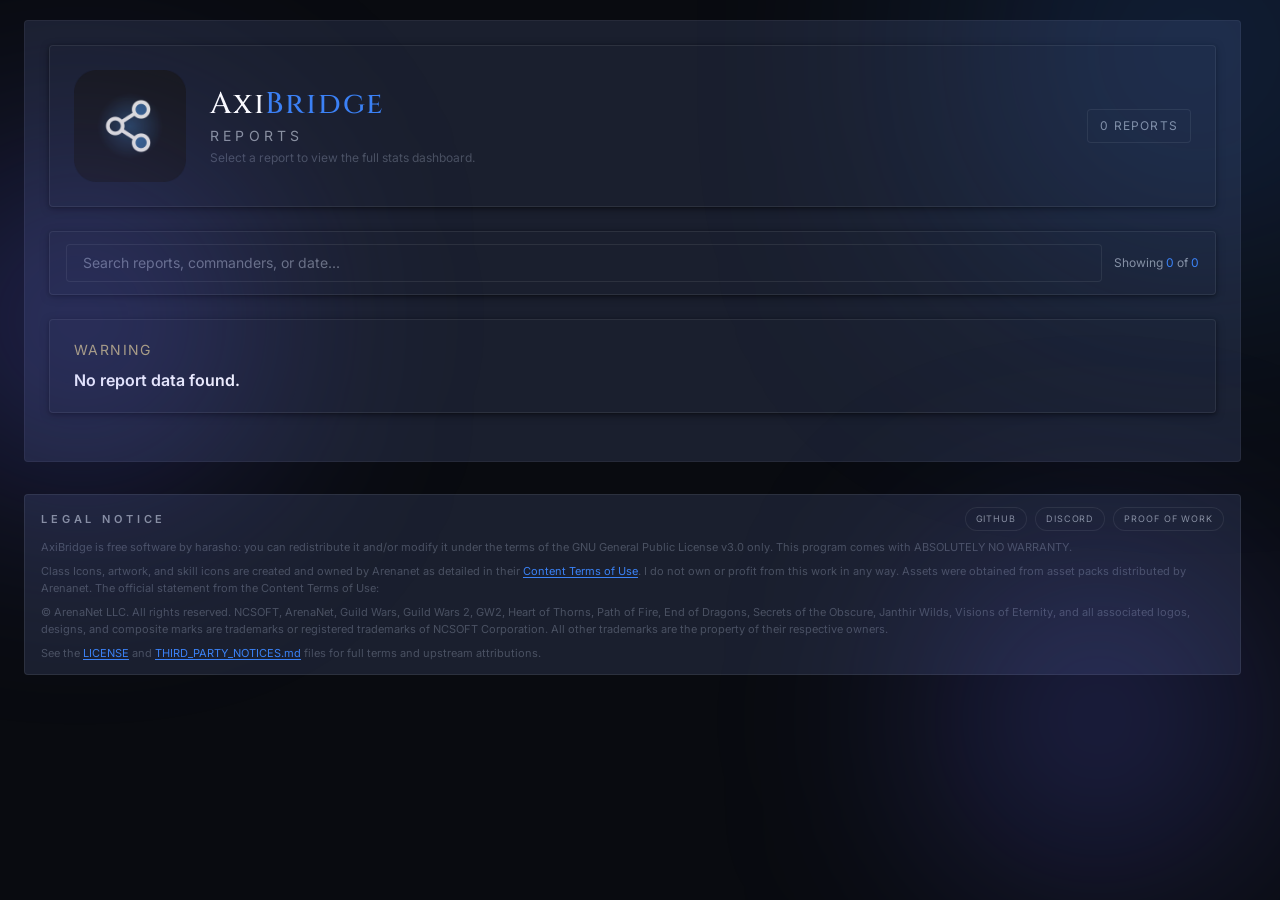
==== commit e75760d9: "Update web report 20260819-124405-z8zb" ====
--- a/web/index.html
+++ b/web/index.html
@@ -6,8 +6,8 @@
     <link rel="apple-touch-icon" href="../svg/axibridge-glyph.svg" />
     <meta name="viewport" content="width=device-width, initial-scale=1.0" />
     <title>AxiBridge</title>
-    <script type="module" crossorigin src="../assets/index-DAZ-mZRd.js"></script>
-    <link rel="stylesheet" crossorigin href="../assets/index-0e8oWL41.css">
+    <script type="module" crossorigin src="../assets/index-VbVVxNCd.js"></script>
+    <link rel="stylesheet" crossorigin href="../assets/index-B6FfqJ6Q.css">
   </head>
   <body>
     <div id="root"></div>
--- a/assets/index-B6FfqJ6Q.css
+++ b/assets/index-B6FfqJ6Q.css
@@ -0,0 +1 @@
+@import"https://fonts.googleapis.com/css2?family=Cinzel:wght@500;700&family=Inter:wght@400;500;600;700&display=swap";*,:before,:after{--tw-border-spacing-x: 0;--tw-border-spacing-y: 0;--tw-translate-x: 0;--tw-translate-y: 0;--tw-rotate: 0;--tw-skew-x: 0;--tw-skew-y: 0;--tw-scale-x: 1;--tw-scale-y: 1;--tw-pan-x: ;--tw-pan-y: ;--tw-pinch-zoom: ;--tw-scroll-snap-strictness: proximity;--tw-gradient-from-position: ;--tw-gradient-via-position: ;--tw-gradient-to-position: ;--tw-ordinal: ;--tw-slashed-zero: ;--tw-numeric-figure: ;--tw-numeric-spacing: ;--tw-numeric-fraction: ;--tw-ring-inset: ;--tw-ring-offset-width: 0px;--tw-ring-offset-color: #fff;--tw-ring-color: rgb(59 130 246 / .5);--tw-ring-offset-shadow: 0 0 #0000;--tw-ring-shadow: 0 0 #0000;--tw-shadow: 0 0 #0000;--tw-shadow-colored: 0 0 #0000;--tw-blur: ;--tw-brightness: ;--tw-contrast: ;--tw-grayscale: ;--tw-hue-rotate: ;--tw-invert: ;--tw-saturate: ;--tw-sepia: ;--tw-drop-shadow: ;--tw-backdrop-blur: ;--tw-backdrop-brightness: ;--tw-backdrop-contrast: ;--tw-backdrop-grayscale: ;--tw-backdrop-hue-rotate: ;--tw-backdrop-invert: ;--tw-backdrop-opacity: ;--tw-backdrop-saturate: ;--tw-backdrop-sepia: ;--tw-contain-size: ;--tw-contain-layout: ;--tw-contain-paint: ;--tw-contain-style: }::backdrop{--tw-border-spacing-x: 0;--tw-border-spacing-y: 0;--tw-translate-x: 0;--tw-translate-y: 0;--tw-rotate: 0;--tw-skew-x: 0;--tw-skew-y: 0;--tw-scale-x: 1;--tw-scale-y: 1;--tw-pan-x: ;--tw-pan-y: ;--tw-pinch-zoom: ;--tw-scroll-snap-strictness: proximity;--tw-gradient-from-position: ;--tw-gradient-via-position: ;--tw-gradient-to-position: ;--tw-ordinal: ;--tw-slashed-zero: ;--tw-numeric-figure: ;--tw-numeric-spacing: ;--tw-numeric-fraction: ;--tw-ring-inset: ;--tw-ring-offset-width: 0px;--tw-ring-offset-color: #fff;--tw-ring-color: rgb(59 130 246 / .5);--tw-ring-offset-shadow: 0 0 #0000;--tw-ring-shadow: 0 0 #0000;--tw-shadow: 0 0 #0000;--tw-shadow-colored: 0 0 #0000;--tw-blur: ;--tw-brightness: ;--tw-contrast: ;--tw-grayscale: ;--tw-hue-rotate: ;--tw-invert: ;--tw-saturate: ;--tw-sepia: ;--tw-drop-shadow: ;--tw-backdrop-blur: ;--tw-backdrop-brightness: ;--tw-backdrop-contrast: ;--tw-backdrop-grayscale: ;--tw-backdrop-hue-rotate: ;--tw-backdrop-invert: ;--tw-backdrop-opacity: ;--tw-backdrop-saturate: ;--tw-backdrop-sepia: ;--tw-contain-size: ;--tw-contain-layout: ;--tw-contain-paint: ;--tw-contain-style: }*,:before,:after{box-sizing:border-box;border-width:0;border-style:solid;border-color:#e5e7eb}:before,:after{--tw-content: ""}html,:host{line-height:1.5;-webkit-text-size-adjust:100%;-moz-tab-size:4;-o-tab-size:4;tab-size:4;font-family:ui-sans-serif,system-ui,sans-serif,"Apple Color Emoji","Segoe UI Emoji",Segoe UI Symbol,"Noto Color Emoji";font-feature-settings:normal;font-variation-settings:normal;-webkit-tap-highlight-color:transparent}body{margin:0;line-height:inherit}hr{height:0;color:inherit;border-top-width:1px}abbr:where([title]){-webkit-text-decoration:underline dotted;text-decoration:underline dotted}h1,h2,h3,h4,h5,h6{font-size:inherit;font-weight:inherit}a{color:inherit;text-decoration:inherit}b,strong{font-weight:bolder}code,kbd,samp,pre{font-family:ui-monospace,SFMono-Regular,Menlo,Monaco,Consolas,Liberation Mono,Courier New,monospace;font-feature-settings:normal;font-variation-settings:normal;font-size:1em}small{font-size:80%}sub,sup{font-size:75%;line-height:0;position:relative;vertical-align:baseline}sub{bottom:-.25em}sup{top:-.5em}table{text-indent:0;border-color:inherit;border-collapse:collapse}button,input,optgroup,select,textarea{font-family:inherit;font-feature-settings:inherit;font-variation-settings:inherit;font-size:100%;font-weight:inherit;line-height:inherit;letter-spacing:inherit;color:inherit;margin:0;padding:0}button,select{text-transform:none}button,input:where([type=button]),input:where([type=reset]),input:where([type=submit]){-webkit-appearance:button;background-color:transparent;background-image:none}:-moz-focusring{outline:auto}:-moz-ui-invalid{box-shadow:none}progress{vertical-align:baseline}::-webkit-inner-spin-button,::-webkit-outer-spin-button{height:auto}[type=search]{-webkit-appearance:textfield;outline-offset:-2px}::-webkit-search-decoration{-webkit-appearance:none}::-webkit-file-upload-button{-webkit-appearance:button;font:inherit}summary{display:list-item}blockquote,dl,dd,h1,h2,h3,h4,h5,h6,hr,figure,p,pre{margin:0}fieldset{margin:0;padding:0}legend{padding:0}ol,ul,menu{list-style:none;margin:0;padding:0}dialog{padding:0}textarea{resize:vertical}input::-moz-placeholder,textarea::-moz-placeholder{opacity:1;color:#9ca3af}input::placeholder,textarea::placeholder{opacity:1;color:#9ca3af}button,[role=button]{cursor:pointer}:disabled{cursor:default}img,svg,video,canvas,audio,iframe,embed,object{display:block;vertical-align:middle}img,video{max-width:100%;height:auto}[hidden]:where(:not([hidden=until-found])){display:none}.\!container{width:100%!important}.container{width:100%}@media(min-width:640px){.\!container{max-width:640px!important}.container{max-width:640px}}@media(min-width:768px){.\!container{max-width:768px!important}.container{max-width:768px}}@media(min-width:1024px){.\!container{max-width:1024px!important}.container{max-width:1024px}}@media(min-width:1280px){.\!container{max-width:1280px!important}.container{max-width:1280px}}@media(min-width:1536px){.\!container{max-width:1536px!important}.container{max-width:1536px}}.pointer-events-none{pointer-events:none}.pointer-events-auto{pointer-events:auto}.\!visible{visibility:visible!important}.visible{visibility:visible}.invisible{visibility:hidden}.collapse{visibility:collapse}.static{position:static}.fixed{position:fixed}.absolute{position:absolute}.relative{position:relative}.sticky{position:sticky}.inset-0{top:0;right:0;bottom:0;left:0}.inset-\[0\.7px\]{top:.7px;right:.7px;bottom:.7px;left:.7px}.inset-y-0{top:0;bottom:0}.-bottom-0\.5{bottom:-.125rem}.-bottom-1{bottom:-.25rem}.-bottom-24{bottom:-6rem}.-left-16{left:-4rem}.-left-8{left:-2rem}.-right-0\.5{right:-.125rem}.-right-1{right:-.25rem}.-right-24{right:-6rem}.-top-0\.5{top:-.125rem}.-top-24{top:-6rem}.-top-\[9px\]{top:-9px}.bottom-0{bottom:0}.bottom-4{bottom:1rem}.bottom-\[1px\]{bottom:1px}.bottom-full{bottom:100%}.left-0{left:0}.left-1{left:.25rem}.left-1\/2{left:50%}.left-2\.5{left:.625rem}.left-3{left:.75rem}.left-4{left:1rem}.right-0{right:0}.right-1{right:.25rem}.right-2{right:.5rem}.right-2\.5{right:.625rem}.right-4{right:1rem}.top-0{top:0}.top-1{top:.25rem}.top-1\/2{top:50%}.top-2{top:.5rem}.top-\[1px\]{top:1px}.top-\[calc\(100\%\+4px\)\]{top:calc(100% + 4px)}.top-full{top:100%}.isolate{isolation:isolate}.z-0{z-index:0}.z-10{z-index:10}.z-20{z-index:20}.z-30{z-index:30}.z-40{z-index:40}.z-50{z-index:50}.z-\[10000\]{z-index:10000}.z-\[1\]{z-index:1}.z-\[60\]{z-index:60}.z-\[70\]{z-index:70}.z-\[72\]{z-index:72}.z-\[74\]{z-index:74}.z-\[9999\]{z-index:9999}.col-span-2{grid-column:span 2 / span 2}.row-span-2{grid-row:span 2 / span 2}.m-0{margin:0}.-mx-1{margin-left:-.25rem;margin-right:-.25rem}.mx-1{margin-left:.25rem;margin-right:.25rem}.mx-1\.5{margin-left:.375rem;margin-right:.375rem}.mx-3{margin-left:.75rem;margin-right:.75rem}.mx-4{margin-left:1rem;margin-right:1rem}.mx-auto{margin-left:auto;margin-right:auto}.my-3{margin-top:.75rem;margin-bottom:.75rem}.\!mb-0{margin-bottom:0!important}.\!mt-0{margin-top:0!important}.-mr-\[176px\]{margin-right:-176px}.mb-0\.5{margin-bottom:.125rem}.mb-1{margin-bottom:.25rem}.mb-1\.5{margin-bottom:.375rem}.mb-2{margin-bottom:.5rem}.mb-3{margin-bottom:.75rem}.mb-3\.5{margin-bottom:.875rem}.mb-4{margin-bottom:1rem}.mb-6{margin-bottom:1.5rem}.ml-1{margin-left:.25rem}.ml-1\.5{margin-left:.375rem}.ml-2{margin-left:.5rem}.ml-3{margin-left:.75rem}.ml-6{margin-left:1.5rem}.ml-auto{margin-left:auto}.mr-3{margin-right:.75rem}.mt-0\.5{margin-top:.125rem}.mt-1{margin-top:.25rem}.mt-10{margin-top:2.5rem}.mt-2{margin-top:.5rem}.mt-3{margin-top:.75rem}.mt-4{margin-top:1rem}.mt-5{margin-top:1.25rem}.mt-6{margin-top:1.5rem}.mt-8{margin-top:2rem}.mt-auto{margin-top:auto}.block{display:block}.inline-block{display:inline-block}.inline{display:inline}.flex{display:flex}.inline-flex{display:inline-flex}.\!table{display:table!important}.table{display:table}.grid{display:grid}.contents{display:contents}.hidden{display:none}.aspect-square{aspect-ratio:1 / 1}.h-0{height:0px}.h-1{height:.25rem}.h-1\.5{height:.375rem}.h-10{height:2.5rem}.h-12{height:3rem}.h-14{height:3.5rem}.h-16{height:4rem}.h-2{height:.5rem}.h-2\.5{height:.625rem}.h-20{height:5rem}.h-24{height:6rem}.h-3{height:.75rem}.h-3\.5{height:.875rem}.h-32{height:8rem}.h-4{height:1rem}.h-48{height:12rem}.h-5{height:1.25rem}.h-56{height:14rem}.h-6{height:1.5rem}.h-64{height:16rem}.h-7{height:1.75rem}.h-8{height:2rem}.h-9{height:2.25rem}.h-\[12vh\]{height:12vh}.h-\[18px\]{height:18px}.h-\[220px\]{height:220px}.h-\[240px\]{height:240px}.h-\[260px\]{height:260px}.h-\[26px\]{height:26px}.h-\[280px\]{height:280px}.h-\[2px\]{height:2px}.h-\[300px\]{height:300px}.h-\[320px\]{height:320px}.h-\[34px\]{height:34px}.h-\[360px\]{height:360px}.h-\[3px\]{height:3px}.h-\[400px\]{height:400px}.h-\[480px\]{height:480px}.h-\[500px\]{height:500px}.h-\[65vh\]{height:65vh}.h-\[min\(82vh\,860px\)\]{height:min(82vh,860px)}.h-full{height:100%}.h-px{height:1px}.h-screen{height:100vh}.max-h-0{max-height:0px}.max-h-24{max-height:6rem}.max-h-28{max-height:7rem}.max-h-40{max-height:10rem}.max-h-56{max-height:14rem}.max-h-60{max-height:15rem}.max-h-64{max-height:16rem}.max-h-72{max-height:18rem}.max-h-80{max-height:20rem}.max-h-96{max-height:24rem}.max-h-\[260px\]{max-height:260px}.max-h-\[300px\]{max-height:300px}.max-h-\[30rem\]{max-height:30rem}.max-h-\[320px\]{max-height:320px}.max-h-\[32rem\]{max-height:32rem}.max-h-\[360px\]{max-height:360px}.max-h-\[420px\]{max-height:420px}.max-h-\[560px\]{max-height:560px}.max-h-\[60vh\]{max-height:60vh}.max-h-\[65vh\]{max-height:65vh}.max-h-\[85vh\]{max-height:85vh}.max-h-\[92vh\]{max-height:92vh}.max-h-\[99999px\]{max-height:99999px}.max-h-none{max-height:none}.min-h-0{min-height:0px}.min-h-10{min-height:2.5rem}.min-h-\[108px\]{min-height:108px}.min-h-\[126px\]{min-height:126px}.min-h-\[140px\]{min-height:140px}.min-h-\[182px\]{min-height:182px}.min-h-\[28px\]{min-height:28px}.min-h-\[30px\]{min-height:30px}.min-h-\[40px\]{min-height:40px}.min-h-\[56px\]{min-height:56px}.min-h-\[58px\]{min-height:58px}.min-h-\[60vh\]{min-height:60vh}.min-h-screen{min-height:100vh}.w-1\.5{width:.375rem}.w-10{width:2.5rem}.w-11{width:2.75rem}.w-12{width:3rem}.w-16{width:4rem}.w-2{width:.5rem}.w-2\.5{width:.625rem}.w-20{width:5rem}.w-3{width:.75rem}.w-3\.5{width:.875rem}.w-32{width:8rem}.w-36{width:9rem}.w-4{width:1rem}.w-44{width:11rem}.w-48{width:12rem}.w-5{width:1.25rem}.w-52{width:13rem}.w-56{width:14rem}.w-6{width:1.5rem}.w-64{width:16rem}.w-7{width:1.75rem}.w-8{width:2rem}.w-80{width:20rem}.w-9{width:2.25rem}.w-96{width:24rem}.w-\[120px\]{width:120px}.w-\[18px\]{width:18px}.w-\[220px\]{width:220px}.w-\[240px\]{width:240px}.w-\[248px\]{width:248px}.w-\[260px\]{width:260px}.w-\[26px\]{width:26px}.w-\[2px\]{width:2px}.w-\[320px\]{width:320px}.w-\[4\.5rem\]{width:4.5rem}.w-auto{width:auto}.w-full{width:100%}.w-max{width:-moz-max-content;width:max-content}.w-px{width:1px}.w-screen{width:100vw}.min-w-0{min-width:0px}.min-w-8{min-width:2rem}.min-w-\[240px\]{min-width:240px}.min-w-\[260px\]{min-width:260px}.min-w-\[30px\]{min-width:30px}.min-w-\[420px\]{min-width:420px}.min-w-\[440px\]{min-width:440px}.min-w-\[560px\]{min-width:560px}.min-w-\[620px\]{min-width:620px}.min-w-\[640px\]{min-width:640px}.min-w-\[680px\]{min-width:680px}.min-w-\[700px\]{min-width:700px}.min-w-\[720px\]{min-width:720px}.min-w-\[760px\]{min-width:760px}.min-w-\[860px\]{min-width:860px}.min-w-\[900px\]{min-width:900px}.min-w-full{min-width:100%}.max-w-2xl{max-width:42rem}.max-w-3xl{max-width:48rem}.max-w-4xl{max-width:56rem}.max-w-6xl{max-width:72rem}.max-w-\[1100px\]{max-width:1100px}.max-w-\[120px\]{max-width:120px}.max-w-\[12rem\]{max-width:12rem}.max-w-\[140px\]{max-width:140px}.max-w-\[160px\]{max-width:160px}.max-w-\[170px\]{max-width:170px}.max-w-\[180px\]{max-width:180px}.max-w-\[200px\]{max-width:200px}.max-w-\[2150px\]{max-width:2150px}.max-w-\[58vw\]{max-width:58vw}.max-w-\[80vw\]{max-width:80vw}.max-w-full{max-width:100%}.max-w-lg{max-width:32rem}.max-w-md{max-width:28rem}.max-w-none{max-width:none}.max-w-sm{max-width:24rem}.max-w-xs{max-width:20rem}.flex-1{flex:1 1 0%}.flex-none{flex:none}.flex-shrink{flex-shrink:1}.flex-shrink-0{flex-shrink:0}.shrink{flex-shrink:1}.shrink-0{flex-shrink:0}.table-auto{table-layout:auto}.table-fixed{table-layout:fixed}.border-collapse{border-collapse:collapse}.border-separate{border-collapse:separate}.border-spacing-0{--tw-border-spacing-x: 0px;--tw-border-spacing-y: 0px;border-spacing:var(--tw-border-spacing-x) var(--tw-border-spacing-y)}.-translate-x-1\/2{--tw-translate-x: -50%;transform:translate(var(--tw-translate-x),var(--tw-translate-y)) rotate(var(--tw-rotate)) skew(var(--tw-skew-x)) skewY(var(--tw-skew-y)) scaleX(var(--tw-scale-x)) scaleY(var(--tw-scale-y))}.-translate-x-full{--tw-translate-x: -100%;transform:translate(var(--tw-translate-x),var(--tw-translate-y)) rotate(var(--tw-rotate)) skew(var(--tw-skew-x)) skewY(var(--tw-skew-y)) scaleX(var(--tw-scale-x)) scaleY(var(--tw-scale-y))}.-translate-y-1\/2{--tw-translate-y: -50%;transform:translate(var(--tw-translate-x),var(--tw-translate-y)) rotate(var(--tw-rotate)) skew(var(--tw-skew-x)) skewY(var(--tw-skew-y)) scaleX(var(--tw-scale-x)) scaleY(var(--tw-scale-y))}.-translate-y-2{--tw-translate-y: -.5rem;transform:translate(var(--tw-translate-x),var(--tw-translate-y)) rotate(var(--tw-rotate)) skew(var(--tw-skew-x)) skewY(var(--tw-skew-y)) scaleX(var(--tw-scale-x)) scaleY(var(--tw-scale-y))}.translate-x-0{--tw-translate-x: 0px;transform:translate(var(--tw-translate-x),var(--tw-translate-y)) rotate(var(--tw-rotate)) skew(var(--tw-skew-x)) skewY(var(--tw-skew-y)) scaleX(var(--tw-scale-x)) scaleY(var(--tw-scale-y))}.translate-x-1{--tw-translate-x: .25rem;transform:translate(var(--tw-translate-x),var(--tw-translate-y)) rotate(var(--tw-rotate)) skew(var(--tw-skew-x)) skewY(var(--tw-skew-y)) scaleX(var(--tw-scale-x)) scaleY(var(--tw-scale-y))}.translate-x-6{--tw-translate-x: 1.5rem;transform:translate(var(--tw-translate-x),var(--tw-translate-y)) rotate(var(--tw-rotate)) skew(var(--tw-skew-x)) skewY(var(--tw-skew-y)) scaleX(var(--tw-scale-x)) scaleY(var(--tw-scale-y))}.translate-y-0{--tw-translate-y: 0px;transform:translate(var(--tw-translate-x),var(--tw-translate-y)) rotate(var(--tw-rotate)) skew(var(--tw-skew-x)) skewY(var(--tw-skew-y)) scaleX(var(--tw-scale-x)) scaleY(var(--tw-scale-y))}.-rotate-90{--tw-rotate: -90deg;transform:translate(var(--tw-translate-x),var(--tw-translate-y)) rotate(var(--tw-rotate)) skew(var(--tw-skew-x)) skewY(var(--tw-skew-y)) scaleX(var(--tw-scale-x)) scaleY(var(--tw-scale-y))}.rotate-180{--tw-rotate: 180deg;transform:translate(var(--tw-translate-x),var(--tw-translate-y)) rotate(var(--tw-rotate)) skew(var(--tw-skew-x)) skewY(var(--tw-skew-y)) scaleX(var(--tw-scale-x)) scaleY(var(--tw-scale-y))}.rotate-45{--tw-rotate: 45deg;transform:translate(var(--tw-translate-x),var(--tw-translate-y)) rotate(var(--tw-rotate)) skew(var(--tw-skew-x)) skewY(var(--tw-skew-y)) scaleX(var(--tw-scale-x)) scaleY(var(--tw-scale-y))}.scale-105{--tw-scale-x: 1.05;--tw-scale-y: 1.05;transform:translate(var(--tw-translate-x),var(--tw-translate-y)) rotate(var(--tw-rotate)) skew(var(--tw-skew-x)) skewY(var(--tw-skew-y)) scaleX(var(--tw-scale-x)) scaleY(var(--tw-scale-y))}.transform{transform:translate(var(--tw-translate-x),var(--tw-translate-y)) rotate(var(--tw-rotate)) skew(var(--tw-skew-x)) skewY(var(--tw-skew-y)) scaleX(var(--tw-scale-x)) scaleY(var(--tw-scale-y))}.animate-\[fadeUp_0\.6s_ease-out\]{animation:fadeUp .6s ease-out}@keyframes pulse{50%{opacity:.5}}.animate-pulse{animation:pulse 2s cubic-bezier(.4,0,.6,1) infinite}@keyframes spin{to{transform:rotate(360deg)}}.animate-spin{animation:spin 1s linear infinite}.cursor-help{cursor:help}.cursor-not-allowed{cursor:not-allowed}.cursor-pointer{cursor:pointer}.select-none{-webkit-user-select:none;-moz-user-select:none;user-select:none}.resize{resize:both}.snap-x{scroll-snap-type:x var(--tw-scroll-snap-strictness)}.snap-mandatory{--tw-scroll-snap-strictness: mandatory}.snap-start{scroll-snap-align:start}.scroll-mt-24{scroll-margin-top:6rem}.scroll-mt-6{scroll-margin-top:1.5rem}.list-decimal{list-style-type:decimal}.list-disc{list-style-type:disc}.appearance-none{-webkit-appearance:none;-moz-appearance:none;appearance:none}.auto-cols-fr{grid-auto-columns:minmax(0,1fr)}.grid-flow-col{grid-auto-flow:column}.grid-cols-1{grid-template-columns:repeat(1,minmax(0,1fr))}.grid-cols-2{grid-template-columns:repeat(2,minmax(0,1fr))}.grid-cols-3{grid-template-columns:repeat(3,minmax(0,1fr))}.grid-cols-6{grid-template-columns:repeat(6,minmax(0,1fr))}.grid-cols-7{grid-template-columns:repeat(7,minmax(0,1fr))}.grid-cols-\[0\.3fr_1\.3fr_1fr_0\.8fr_0\.8fr_0\.8fr\]{grid-template-columns:.3fr 1.3fr 1fr .8fr .8fr .8fr}.grid-cols-\[0\.4fr_1\.5fr_0\.8fr_0\.8fr_0\.8fr\]{grid-template-columns:.4fr 1.5fr .8fr .8fr .8fr}.grid-cols-\[0\.4fr_1\.5fr_1fr_0\.9fr\]{grid-template-columns:.4fr 1.5fr 1fr .9fr}.grid-cols-\[0\.4fr_1\.6fr_1fr\]{grid-template-columns:.4fr 1.6fr 1fr}.grid-cols-\[0\.4fr_1\.6fr_1fr_0\.9fr\]{grid-template-columns:.4fr 1.6fr 1fr .9fr}.grid-cols-\[0\.4fr_1\.6fr_1fr_1fr\]{grid-template-columns:.4fr 1.6fr 1fr 1fr}.grid-cols-\[0\.4fr_1\.6fr_1fr_1fr_1fr\]{grid-template-columns:.4fr 1.6fr 1fr 1fr 1fr}.grid-cols-\[0\.4fr_1\.6fr_1fr_1fr_1fr_1fr\]{grid-template-columns:.4fr 1.6fr 1fr 1fr 1fr 1fr}.grid-cols-\[1\.2fr_0\.8fr\]{grid-template-columns:1.2fr .8fr}.grid-cols-\[1\.4fr_0\.6fr_0\.7fr_0\.8fr\]{grid-template-columns:1.4fr .6fr .7fr .8fr}.grid-cols-\[1\.4fr_0\.8fr_0\.8fr\]{grid-template-columns:1.4fr .8fr .8fr}.grid-cols-\[1\.5fr_1fr_0\.9fr\]{grid-template-columns:1.5fr 1fr .9fr}.grid-cols-\[1\.6fr_0\.8fr_0\.8fr_0\.8fr\]{grid-template-columns:1.6fr .8fr .8fr .8fr}.grid-cols-\[12px_16px_minmax\(0\,1fr\)_auto\]{grid-template-columns:12px 16px minmax(0,1fr) auto}.grid-cols-\[18px_minmax\(0\,1fr\)\]{grid-template-columns:18px minmax(0,1fr)}.grid-cols-\[1fr_110px\]{grid-template-columns:1fr 110px}.grid-cols-\[1fr_auto_1fr\]{grid-template-columns:1fr auto 1fr}.grid-cols-\[230px_1fr\]{grid-template-columns:230px 1fr}.grid-cols-\[2fr_0\.6fr_0\.8fr_0\.6fr_0\.6fr_0\.5fr\]{grid-template-columns:2fr .6fr .8fr .6fr .6fr .5fr}.grid-cols-\[2fr_0\.8fr_0\.7fr\]{grid-template-columns:2fr .8fr .7fr}.grid-cols-\[2fr_0\.8fr_0\.8fr\]{grid-template-columns:2fr .8fr .8fr}.grid-cols-\[2fr_0\.9fr_0\.7fr\]{grid-template-columns:2fr .9fr .7fr}.grid-cols-\[36px_minmax\(0\,1fr\)\]{grid-template-columns:36px minmax(0,1fr)}.grid-cols-\[40px_minmax\(0\,1fr\)\]{grid-template-columns:40px minmax(0,1fr)}.grid-cols-\[minmax\(0\,3\.2fr\)_minmax\(140px\,1\.1fr\)_86px\]{grid-template-columns:minmax(0,3.2fr) minmax(140px,1.1fr) 86px}.grid-rows-2{grid-template-rows:repeat(2,minmax(0,1fr))}.flex-row{flex-direction:row}.flex-col{flex-direction:column}.flex-wrap{flex-wrap:wrap}.flex-nowrap{flex-wrap:nowrap}.items-start{align-items:flex-start}.items-end{align-items:flex-end}.items-center{align-items:center}.items-baseline{align-items:baseline}.items-stretch{align-items:stretch}.justify-start{justify-content:flex-start}.justify-end{justify-content:flex-end}.justify-center{justify-content:center}.justify-between{justify-content:space-between}.gap-0{gap:0px}.gap-0\.5{gap:.125rem}.gap-1{gap:.25rem}.gap-1\.5{gap:.375rem}.gap-2{gap:.5rem}.gap-2\.5{gap:.625rem}.gap-3{gap:.75rem}.gap-4{gap:1rem}.gap-5{gap:1.25rem}.gap-6{gap:1.5rem}.gap-x-1\.5{-moz-column-gap:.375rem;column-gap:.375rem}.gap-x-2{-moz-column-gap:.5rem;column-gap:.5rem}.gap-x-3{-moz-column-gap:.75rem;column-gap:.75rem}.gap-x-4{-moz-column-gap:1rem;column-gap:1rem}.gap-y-1{row-gap:.25rem}.gap-y-1\.5{row-gap:.375rem}.space-y-0>:not([hidden])~:not([hidden]){--tw-space-y-reverse: 0;margin-top:calc(0px * calc(1 - var(--tw-space-y-reverse)));margin-bottom:calc(0px * var(--tw-space-y-reverse))}.space-y-0\.5>:not([hidden])~:not([hidden]){--tw-space-y-reverse: 0;margin-top:calc(.125rem * calc(1 - var(--tw-space-y-reverse)));margin-bottom:calc(.125rem * var(--tw-space-y-reverse))}.space-y-1>:not([hidden])~:not([hidden]){--tw-space-y-reverse: 0;margin-top:calc(.25rem * calc(1 - var(--tw-space-y-reverse)));margin-bottom:calc(.25rem * var(--tw-space-y-reverse))}.space-y-1\.5>:not([hidden])~:not([hidden]){--tw-space-y-reverse: 0;margin-top:calc(.375rem * calc(1 - var(--tw-space-y-reverse)));margin-bottom:calc(.375rem * var(--tw-space-y-reverse))}.space-y-2>:not([hidden])~:not([hidden]){--tw-space-y-reverse: 0;margin-top:calc(.5rem * calc(1 - var(--tw-space-y-reverse)));margin-bottom:calc(.5rem * var(--tw-space-y-reverse))}.space-y-2\.5>:not([hidden])~:not([hidden]){--tw-space-y-reverse: 0;margin-top:calc(.625rem * calc(1 - var(--tw-space-y-reverse)));margin-bottom:calc(.625rem * var(--tw-space-y-reverse))}.space-y-3>:not([hidden])~:not([hidden]){--tw-space-y-reverse: 0;margin-top:calc(.75rem * calc(1 - var(--tw-space-y-reverse)));margin-bottom:calc(.75rem * var(--tw-space-y-reverse))}.space-y-4>:not([hidden])~:not([hidden]){--tw-space-y-reverse: 0;margin-top:calc(1rem * calc(1 - var(--tw-space-y-reverse)));margin-bottom:calc(1rem * var(--tw-space-y-reverse))}.space-y-5>:not([hidden])~:not([hidden]){--tw-space-y-reverse: 0;margin-top:calc(1.25rem * calc(1 - var(--tw-space-y-reverse)));margin-bottom:calc(1.25rem * var(--tw-space-y-reverse))}.space-y-6>:not([hidden])~:not([hidden]){--tw-space-y-reverse: 0;margin-top:calc(1.5rem * calc(1 - var(--tw-space-y-reverse)));margin-bottom:calc(1.5rem * var(--tw-space-y-reverse))}.divide-y>:not([hidden])~:not([hidden]){--tw-divide-y-reverse: 0;border-top-width:calc(1px * calc(1 - var(--tw-divide-y-reverse)));border-bottom-width:calc(1px * var(--tw-divide-y-reverse))}.divide-white\/10>:not([hidden])~:not([hidden]){border-color:#ffffff1a}.divide-white\/5>:not([hidden])~:not([hidden]){border-color:#ffffff0d}.self-end{align-self:flex-end}.self-center{align-self:center}.self-stretch{align-self:stretch}.overflow-auto{overflow:auto}.overflow-hidden{overflow:hidden}.overflow-visible{overflow:visible}.overflow-x-auto{overflow-x:auto}.overflow-y-auto{overflow-y:auto}.overflow-x-hidden{overflow-x:hidden}.overscroll-contain{overscroll-behavior:contain}.truncate{overflow:hidden;text-overflow:ellipsis;white-space:nowrap}.whitespace-normal{white-space:normal}.whitespace-nowrap{white-space:nowrap}.whitespace-pre-wrap{white-space:pre-wrap}.break-words{overflow-wrap:break-word}.break-all{word-break:break-all}.rounded{border-radius:.25rem}.rounded-2xl{border-radius:1rem}.rounded-\[2px\]{border-radius:2px}.rounded-\[3px\]{border-radius:3px}.rounded-\[4px\]{border-radius:4px}.rounded-\[5px\]{border-radius:5px}.rounded-\[6px\]{border-radius:6px}.rounded-\[var\(--radius-md\)\]{border-radius:var(--radius-md)}.rounded-full{border-radius:9999px}.rounded-lg{border-radius:.5rem}.rounded-md{border-radius:.375rem}.rounded-sm{border-radius:.125rem}.rounded-xl{border-radius:.75rem}.rounded-l-md{border-top-left-radius:.375rem;border-bottom-left-radius:.375rem}.rounded-r-md{border-top-right-radius:.375rem;border-bottom-right-radius:.375rem}.rounded-r-none{border-top-right-radius:0;border-bottom-right-radius:0}.\!border-0{border-width:0px!important}.border{border-width:1px}.border-0{border-width:0px}.border-2{border-width:2px}.border-b{border-bottom-width:1px}.border-l{border-left-width:1px}.border-l-2{border-left-width:2px}.border-l-4{border-left-width:4px}.border-r{border-right-width:1px}.border-t{border-top-width:1px}.border-dashed{border-style:dashed}.border-dotted{border-style:dotted}.border-none{border-style:none}.border-\[color\:var\(--accent-border\)\]{border-color:var(--accent-border)}.border-\[color\:var\(--border-default\)\]{border-color:var(--border-default)}.border-\[color\:var\(--border-hover\)\]{border-color:var(--border-hover)}.border-\[color\:var\(--border-subtle\)\]{border-color:var(--border-subtle)}.border-\[color\:var\(--brand-primary\)\]{border-color:var(--brand-primary)}.border-amber-200\/10{border-color:#fde68a1a}.border-amber-300\/40{border-color:#fcd34d66}.border-amber-400{--tw-border-opacity: 1;border-color:rgb(251 191 36 / var(--tw-border-opacity, 1))}.border-amber-400\/30{border-color:#fbbf244d}.border-amber-400\/40{border-color:#fbbf2466}.border-amber-500\/20{border-color:#f59e0b33}.border-amber-500\/30{border-color:#f59e0b4d}.border-amber-500\/35{border-color:#f59e0b59}.border-amber-500\/40{border-color:#f59e0b66}.border-amber-500\/50{border-color:#f59e0b80}.border-blue-400{--tw-border-opacity: 1;border-color:rgb(96 165 250 / var(--tw-border-opacity, 1))}.border-blue-400\/40{border-color:#60a5fa66}.border-blue-500\/30{border-color:#3b82f64d}.border-blue-500\/40{border-color:#3b82f666}.border-blue-500\/50{border-color:#3b82f680}.border-cyan-200\/40{border-color:#a5f3fc66}.border-cyan-300\/30{border-color:#67e8f94d}.border-cyan-300\/40{border-color:#67e8f966}.border-cyan-300\/50{border-color:#67e8f980}.border-cyan-400\/30{border-color:#22d3ee4d}.border-cyan-400\/40{border-color:#22d3ee66}.border-cyan-500\/25{border-color:#06b6d440}.border-cyan-500\/30{border-color:#06b6d44d}.border-cyan-500\/40{border-color:#06b6d466}.border-emerald-200\/10{border-color:#a7f3d01a}.border-emerald-400\/40{border-color:#34d39966}.border-emerald-500\/30{border-color:#10b9814d}.border-emerald-500\/35{border-color:#10b98159}.border-emerald-500\/40{border-color:#10b98166}.border-green-500\/30{border-color:#22c55e4d}.border-green-500\/40{border-color:#22c55e66}.border-indigo-300\/20{border-color:#a5b4fc33}.border-orange-200\/40{border-color:#fed7aa66}.border-orange-400\/30{border-color:#fb923c4d}.border-orange-500\/30{border-color:#f973164d}.border-orange-500\/35{border-color:#f9731659}.border-purple-500\/30{border-color:#a855f74d}.border-red-400\/25{border-color:#f8717140}.border-red-500\/30{border-color:#ef44444d}.border-red-500\/40{border-color:#ef444466}.border-red-500\/50{border-color:#ef444480}.border-rose-200\/10{border-color:#fecdd31a}.border-rose-300\/30{border-color:#fda4af4d}.border-rose-500\/20{border-color:#f43f5e33}.border-rose-500\/30{border-color:#f43f5e4d}.border-rose-500\/35{border-color:#f43f5e59}.border-rose-500\/60{border-color:#f43f5e99}.border-slate-300\/30{border-color:#cbd5e14d}.border-slate-400\/30{border-color:#94a3b84d}.border-transparent{border-color:transparent}.border-violet-500\/35{border-color:#8b5cf659}.border-white\/10{border-color:#ffffff1a}.border-white\/15{border-color:#ffffff26}.border-white\/20{border-color:#fff3}.border-white\/40{border-color:#fff6}.border-white\/5{border-color:#ffffff0d}.border-white\/60{border-color:#fff9}.border-white\/\[0\.03\]{border-color:#ffffff08}.border-white\/\[0\.06\]{border-color:#ffffff0f}.border-white\/\[0\.07\]{border-color:#ffffff12}.border-white\/\[0\.08\]{border-color:#ffffff14}.border-white\/\[0\.09\]{border-color:#ffffff17}.border-yellow-500\/20{border-color:#eab30833}.border-l-amber-500{--tw-border-opacity: 1;border-left-color:rgb(245 158 11 / var(--tw-border-opacity, 1))}.border-l-emerald-500{--tw-border-opacity: 1;border-left-color:rgb(16 185 129 / var(--tw-border-opacity, 1))}.border-l-rose-500{--tw-border-opacity: 1;border-left-color:rgb(244 63 94 / var(--tw-border-opacity, 1))}.border-t-cyan-400{--tw-border-opacity: 1;border-top-color:rgb(34 211 238 / var(--tw-border-opacity, 1))}.\!bg-cyan-300{--tw-bg-opacity: 1 !important;background-color:rgb(103 232 249 / var(--tw-bg-opacity, 1))!important}.bg-\[color\:var\(--accent-bg\)\]{background-color:var(--accent-bg)}.bg-\[color\:var\(--accent-bg-strong\)\]{background-color:var(--accent-bg-strong)}.bg-\[color\:var\(--bg-elevated\)\]{background-color:var(--bg-elevated)}.bg-\[var\(--accent-bg\)\]{background-color:var(--accent-bg)}.bg-\[var\(--accent-bg-strong\)\]{background-color:var(--accent-bg-strong)}.bg-\[var\(--bg-card\)\]{background-color:var(--bg-card)}.bg-\[var\(--bg-card-inner\)\]{background-color:var(--bg-card-inner)}.bg-\[var\(--bg-elevated\)\]{background-color:var(--bg-elevated)}.bg-\[var\(--bg-hover\)\]{background-color:var(--bg-hover)}.bg-amber-400{--tw-bg-opacity: 1;background-color:rgb(251 191 36 / var(--tw-bg-opacity, 1))}.bg-amber-500{--tw-bg-opacity: 1;background-color:rgb(245 158 11 / var(--tw-bg-opacity, 1))}.bg-amber-500\/10{background-color:#f59e0b1a}.bg-amber-500\/15{background-color:#f59e0b26}.bg-amber-500\/20{background-color:#f59e0b33}.bg-amber-500\/25{background-color:#f59e0b40}.bg-black\/20{background-color:#0003}.bg-black\/25{background-color:#00000040}.bg-black\/30{background-color:#0000004d}.bg-black\/40{background-color:#0006}.bg-black\/50{background-color:#00000080}.bg-black\/60{background-color:#0009}.bg-black\/70{background-color:#000000b3}.bg-blue-400\/90{background-color:#60a5fae6}.bg-blue-500\/10{background-color:#3b82f61a}.bg-blue-500\/15{background-color:#3b82f626}.bg-blue-500\/20{background-color:#3b82f633}.bg-blue-500\/30{background-color:#3b82f64d}.bg-cyan-400\/10{background-color:#22d3ee1a}.bg-cyan-400\/15{background-color:#22d3ee26}.bg-cyan-500\/10{background-color:#06b6d41a}.bg-cyan-500\/15{background-color:#06b6d426}.bg-cyan-500\/20{background-color:#06b6d433}.bg-cyan-500\/30{background-color:#06b6d44d}.bg-cyan-500\/80{background-color:#06b6d4cc}.bg-cyan-500\/\[0\.08\]{background-color:#06b6d414}.bg-cyan-600{--tw-bg-opacity: 1;background-color:rgb(8 145 178 / var(--tw-bg-opacity, 1))}.bg-cyan-600\/20{background-color:#0891b233}.bg-emerald-400{--tw-bg-opacity: 1;background-color:rgb(52 211 153 / var(--tw-bg-opacity, 1))}.bg-emerald-500{--tw-bg-opacity: 1;background-color:rgb(16 185 129 / var(--tw-bg-opacity, 1))}.bg-emerald-500\/10{background-color:#10b9811a}.bg-emerald-500\/15{background-color:#10b98126}.bg-emerald-500\/20{background-color:#10b98133}.bg-emerald-500\/30{background-color:#10b9814d}.bg-fuchsia-500\/20{background-color:#d946ef33}.bg-gray-600{--tw-bg-opacity: 1;background-color:rgb(75 85 99 / var(--tw-bg-opacity, 1))}.bg-green-500{--tw-bg-opacity: 1;background-color:rgb(34 197 94 / var(--tw-bg-opacity, 1))}.bg-green-500\/20{background-color:#22c55e33}.bg-indigo-500\/10{background-color:#6366f11a}.bg-indigo-500\/15{background-color:#6366f126}.bg-orange-400{--tw-bg-opacity: 1;background-color:rgb(251 146 60 / var(--tw-bg-opacity, 1))}.bg-orange-400\/15{background-color:#fb923c26}.bg-orange-500{--tw-bg-opacity: 1;background-color:rgb(249 115 22 / var(--tw-bg-opacity, 1))}.bg-orange-500\/10{background-color:#f973161a}.bg-orange-500\/15{background-color:#f9731626}.bg-orange-500\/20{background-color:#f9731633}.bg-orange-500\/80{background-color:#f97316cc}.bg-purple-500\/20{background-color:#a855f733}.bg-red-400{--tw-bg-opacity: 1;background-color:rgb(248 113 113 / var(--tw-bg-opacity, 1))}.bg-red-500{--tw-bg-opacity: 1;background-color:rgb(239 68 68 / var(--tw-bg-opacity, 1))}.bg-red-500\/10{background-color:#ef44441a}.bg-red-500\/15{background-color:#ef444426}.bg-red-500\/20{background-color:#ef444433}.bg-red-600{--tw-bg-opacity: 1;background-color:rgb(220 38 38 / var(--tw-bg-opacity, 1))}.bg-rose-400{--tw-bg-opacity: 1;background-color:rgb(251 113 133 / var(--tw-bg-opacity, 1))}.bg-rose-400\/20{background-color:#fb718533}.bg-rose-500{--tw-bg-opacity: 1;background-color:rgb(244 63 94 / var(--tw-bg-opacity, 1))}.bg-rose-500\/10{background-color:#f43f5e1a}.bg-rose-500\/15{background-color:#f43f5e26}.bg-slate-200\/70{background-color:#e2e8f0b3}.bg-slate-300\/15{background-color:#cbd5e126}.bg-slate-400\/10{background-color:#94a3b81a}.bg-slate-500\/10{background-color:#64748b1a}.bg-slate-500\/20{background-color:#64748b33}.bg-slate-900{--tw-bg-opacity: 1;background-color:rgb(15 23 42 / var(--tw-bg-opacity, 1))}.bg-slate-950\/70{background-color:#020617b3}.bg-transparent{background-color:transparent}.bg-violet-500\/15{background-color:#8b5cf626}.bg-white{--tw-bg-opacity: 1;background-color:rgb(255 255 255 / var(--tw-bg-opacity, 1))}.bg-white\/10{background-color:#ffffff1a}.bg-white\/5{background-color:#ffffff0d}.bg-white\/\[0\.03\]{background-color:#ffffff08}.bg-white\/\[0\.04\]{background-color:#ffffff0a}.bg-white\/\[0\.05\]{background-color:#ffffff0d}.bg-gradient-to-b{background-image:linear-gradient(to bottom,var(--tw-gradient-stops))}.bg-gradient-to-br{background-image:linear-gradient(to bottom right,var(--tw-gradient-stops))}.from-\[color\:var\(--accent-bg\)\]{--tw-gradient-from: var(--accent-bg) var(--tw-gradient-from-position);--tw-gradient-to: rgb(255 255 255 / 0) var(--tw-gradient-to-position);--tw-gradient-stops: var(--tw-gradient-from), var(--tw-gradient-to)}.from-slate-950\/55{--tw-gradient-from: rgb(2 6 23 / .55) var(--tw-gradient-from-position);--tw-gradient-to: rgb(2 6 23 / 0) var(--tw-gradient-to-position);--tw-gradient-stops: var(--tw-gradient-from), var(--tw-gradient-to)}.from-white\/10{--tw-gradient-from: rgb(255 255 255 / .1) var(--tw-gradient-from-position);--tw-gradient-to: rgb(255 255 255 / 0) var(--tw-gradient-to-position);--tw-gradient-stops: var(--tw-gradient-from), var(--tw-gradient-to)}.via-white\/10{--tw-gradient-to: rgb(255 255 255 / 0) var(--tw-gradient-to-position);--tw-gradient-stops: var(--tw-gradient-from), rgb(255 255 255 / .1) var(--tw-gradient-via-position), var(--tw-gradient-to)}.via-white\/5{--tw-gradient-to: rgb(255 255 255 / 0) var(--tw-gradient-to-position);--tw-gradient-stops: var(--tw-gradient-from), rgb(255 255 255 / .05) var(--tw-gradient-via-position), var(--tw-gradient-to)}.to-slate-900\/45{--tw-gradient-to: rgb(15 23 42 / .45) var(--tw-gradient-to-position)}.to-transparent{--tw-gradient-to: transparent var(--tw-gradient-to-position)}.fill-amber-300{fill:#fcd34d}.fill-transparent{fill:transparent}.fill-yellow-500\/40{fill:#eab30866}.object-contain{-o-object-fit:contain;object-fit:contain}.object-cover{-o-object-fit:cover;object-fit:cover}.\!p-0{padding:0!important}.p-0{padding:0}.p-0\.5{padding:.125rem}.p-1{padding:.25rem}.p-1\.5{padding:.375rem}.p-2{padding:.5rem}.p-2\.5{padding:.625rem}.p-3{padding:.75rem}.p-4{padding:1rem}.p-5{padding:1.25rem}.p-6{padding:1.5rem}.p-8{padding:2rem}.p-\[1px\]{padding:1px}.px-1{padding-left:.25rem;padding-right:.25rem}.px-1\.5{padding-left:.375rem;padding-right:.375rem}.px-2{padding-left:.5rem;padding-right:.5rem}.px-2\.5{padding-left:.625rem;padding-right:.625rem}.px-3{padding-left:.75rem;padding-right:.75rem}.px-3\.5{padding-left:.875rem;padding-right:.875rem}.px-4{padding-left:1rem;padding-right:1rem}.px-5{padding-left:1.25rem;padding-right:1.25rem}.px-6{padding-left:1.5rem;padding-right:1.5rem}.px-8{padding-left:2rem;padding-right:2rem}.px-\[18px\]{padding-left:18px;padding-right:18px}.py-0\.5{padding-top:.125rem;padding-bottom:.125rem}.py-1{padding-top:.25rem;padding-bottom:.25rem}.py-1\.5{padding-top:.375rem;padding-bottom:.375rem}.py-12{padding-top:3rem;padding-bottom:3rem}.py-2{padding-top:.5rem;padding-bottom:.5rem}.py-2\.5{padding-top:.625rem;padding-bottom:.625rem}.py-3{padding-top:.75rem;padding-bottom:.75rem}.py-4{padding-top:1rem;padding-bottom:1rem}.py-5{padding-top:1.25rem;padding-bottom:1.25rem}.py-6{padding-top:1.5rem;padding-bottom:1.5rem}.py-8{padding-top:2rem;padding-bottom:2rem}.py-\[1\.5px\]{padding-top:1.5px;padding-bottom:1.5px}.py-\[14px\]{padding-top:14px;padding-bottom:14px}.py-\[1px\]{padding-top:1px;padding-bottom:1px}.py-\[2px\]{padding-top:2px;padding-bottom:2px}.py-px{padding-top:1px;padding-bottom:1px}.pb-0{padding-bottom:0}.pb-0\.5{padding-bottom:.125rem}.pb-1{padding-bottom:.25rem}.pb-1\.5{padding-bottom:.375rem}.pb-10{padding-bottom:2.5rem}.pb-2{padding-bottom:.5rem}.pb-2\.5{padding-bottom:.625rem}.pb-3{padding-bottom:.75rem}.pb-4{padding-bottom:1rem}.pb-5{padding-bottom:1.25rem}.pb-6{padding-bottom:1.5rem}.pb-8{padding-bottom:2rem}.pb-\[2px\]{padding-bottom:2px}.pl-1{padding-left:.25rem}.pl-2{padding-left:.5rem}.pl-2\.5{padding-left:.625rem}.pl-3{padding-left:.75rem}.pl-4{padding-left:1rem}.pl-5{padding-left:1.25rem}.pl-6{padding-left:1.5rem}.pl-8{padding-left:2rem}.pr-0\.5{padding-right:.125rem}.pr-1{padding-right:.25rem}.pr-2{padding-right:.5rem}.pr-3{padding-right:.75rem}.pr-4{padding-right:1rem}.pr-6{padding-right:1.5rem}.pr-7{padding-right:1.75rem}.pr-8{padding-right:2rem}.pt-0\.5{padding-top:.125rem}.pt-1{padding-top:.25rem}.pt-1\.5{padding-top:.375rem}.pt-2{padding-top:.5rem}.pt-2\.5{padding-top:.625rem}.pt-3{padding-top:.75rem}.pt-3\.5{padding-top:.875rem}.pt-4{padding-top:1rem}.pt-6{padding-top:1.5rem}.pt-\[12vh\]{padding-top:12vh}.pt-\[1px\]{padding-top:1px}.text-left{text-align:left}.text-center{text-align:center}.text-right{text-align:right}.align-top{vertical-align:top}.align-middle{vertical-align:middle}.font-mono{font-family:ui-monospace,SFMono-Regular,Menlo,Monaco,Consolas,Liberation Mono,Courier New,monospace}.font-sans{font-family:ui-sans-serif,system-ui,sans-serif,"Apple Color Emoji","Segoe UI Emoji",Segoe UI Symbol,"Noto Color Emoji"}.text-2xl{font-size:1.5rem;line-height:2rem}.text-3xl{font-size:1.875rem;line-height:2.25rem}.text-4xl{font-size:2.25rem;line-height:2.5rem}.text-\[10\.5px\]{font-size:10.5px}.text-\[10px\]{font-size:10px}.text-\[11px\]{font-size:11px}.text-\[12px\]{font-size:12px}.text-\[13px\]{font-size:13px}.text-\[15px\]{font-size:15px}.text-\[17px\]{font-size:17px}.text-\[8\.5px\]{font-size:8.5px}.text-\[8px\]{font-size:8px}.text-\[9px\]{font-size:9px}.text-base{font-size:1rem;line-height:1.5rem}.text-lg{font-size:1.125rem;line-height:1.75rem}.text-sm{font-size:.875rem;line-height:1.25rem}.text-xl{font-size:1.25rem;line-height:1.75rem}.text-xs{font-size:.75rem;line-height:1rem}.font-black{font-weight:900}.font-bold{font-weight:700}.font-medium{font-weight:500}.font-normal{font-weight:400}.font-semibold{font-weight:600}.uppercase{text-transform:uppercase}.lowercase{text-transform:lowercase}.normal-case{text-transform:none}.italic{font-style:italic}.tabular-nums{--tw-numeric-spacing: tabular-nums;font-variant-numeric:var(--tw-ordinal) var(--tw-slashed-zero) var(--tw-numeric-figure) var(--tw-numeric-spacing) var(--tw-numeric-fraction)}.leading-6{line-height:1.5rem}.leading-\[1\.45\]{line-height:1.45}.leading-\[1\.5\]{line-height:1.5}.leading-none{line-height:1}.leading-normal{line-height:1.5}.leading-snug{line-height:1.375}.leading-tight{line-height:1.25}.tracking-\[\.15em\]{letter-spacing:.15em}.tracking-\[\.1em\]{letter-spacing:.1em}.tracking-\[0\.05em\]{letter-spacing:.05em}.tracking-\[0\.06em\]{letter-spacing:.06em}.tracking-\[0\.08em\]{letter-spacing:.08em}.tracking-\[0\.12em\]{letter-spacing:.12em}.tracking-\[0\.16em\]{letter-spacing:.16em}.tracking-\[0\.18em\]{letter-spacing:.18em}.tracking-\[0\.22em\]{letter-spacing:.22em}.tracking-\[0\.24em\]{letter-spacing:.24em}.tracking-\[0\.25em\]{letter-spacing:.25em}.tracking-\[0\.28em\]{letter-spacing:.28em}.tracking-\[0\.2em\]{letter-spacing:.2em}.tracking-\[0\.35em\]{letter-spacing:.35em}.tracking-\[0\.3em\]{letter-spacing:.3em}.tracking-\[0\.4em\]{letter-spacing:.4em}.tracking-normal{letter-spacing:0em}.tracking-tighter{letter-spacing:-.05em}.tracking-wide{letter-spacing:.025em}.tracking-wider{letter-spacing:.05em}.tracking-widest{letter-spacing:.1em}.\!text-cyan-300{--tw-text-opacity: 1 !important;color:rgb(103 232 249 / var(--tw-text-opacity, 1))!important}.text-\[color\:var\(--accent\)\]{color:var(--accent)}.text-\[color\:var\(--accent-border\)\]{color:var(--accent-border)}.text-\[color\:var\(--brand-primary\)\]{color:var(--brand-primary)}.text-\[color\:var\(--status-warning\)\]{color:var(--status-warning)}.text-\[color\:var\(--text-muted\)\]{color:var(--text-muted)}.text-\[color\:var\(--text-primary\)\]{color:var(--text-primary)}.text-\[color\:var\(--text-secondary\)\]{color:var(--text-secondary)}.text-\[var\(--tw-colors-cyan-950\)\]{color:var(--tw-colors-cyan-950)}.text-amber-100{--tw-text-opacity: 1;color:rgb(254 243 199 / var(--tw-text-opacity, 1))}.text-amber-100\/80{color:#fef3c7cc}.text-amber-200{--tw-text-opacity: 1;color:rgb(253 230 138 / var(--tw-text-opacity, 1))}.text-amber-200\/60{color:#fde68a99}.text-amber-200\/70{color:#fde68ab3}.text-amber-200\/80{color:#fde68acc}.text-amber-300{--tw-text-opacity: 1;color:rgb(252 211 77 / var(--tw-text-opacity, 1))}.text-amber-300\/60{color:#fcd34d99}.text-amber-300\/70{color:#fcd34db3}.text-amber-400{--tw-text-opacity: 1;color:rgb(251 191 36 / var(--tw-text-opacity, 1))}.text-amber-50{--tw-text-opacity: 1;color:rgb(255 251 235 / var(--tw-text-opacity, 1))}.text-blue-100{--tw-text-opacity: 1;color:rgb(219 234 254 / var(--tw-text-opacity, 1))}.text-blue-200{--tw-text-opacity: 1;color:rgb(191 219 254 / var(--tw-text-opacity, 1))}.text-blue-200\/80{color:#bfdbfecc}.text-blue-300{--tw-text-opacity: 1;color:rgb(147 197 253 / var(--tw-text-opacity, 1))}.text-blue-300\/70{color:#93c5fdb3}.text-blue-400{--tw-text-opacity: 1;color:rgb(96 165 250 / var(--tw-text-opacity, 1))}.text-cyan-100{--tw-text-opacity: 1;color:rgb(207 250 254 / var(--tw-text-opacity, 1))}.text-cyan-200{--tw-text-opacity: 1;color:rgb(165 243 252 / var(--tw-text-opacity, 1))}.text-cyan-200\/60{color:#a5f3fc99}.text-cyan-200\/70{color:#a5f3fcb3}.text-cyan-200\/80{color:#a5f3fccc}.text-cyan-300{--tw-text-opacity: 1;color:rgb(103 232 249 / var(--tw-text-opacity, 1))}.text-cyan-300\/60{color:#67e8f999}.text-cyan-300\/70{color:#67e8f9b3}.text-cyan-300\/80{color:#67e8f9cc}.text-cyan-400{--tw-text-opacity: 1;color:rgb(34 211 238 / var(--tw-text-opacity, 1))}.text-cyan-50{--tw-text-opacity: 1;color:rgb(236 254 255 / var(--tw-text-opacity, 1))}.text-emerald-100{--tw-text-opacity: 1;color:rgb(209 250 229 / var(--tw-text-opacity, 1))}.text-emerald-100\/80{color:#d1fae5cc}.text-emerald-200{--tw-text-opacity: 1;color:rgb(167 243 208 / var(--tw-text-opacity, 1))}.text-emerald-200\/80{color:#a7f3d0cc}.text-emerald-300{--tw-text-opacity: 1;color:rgb(110 231 183 / var(--tw-text-opacity, 1))}.text-emerald-400{--tw-text-opacity: 1;color:rgb(52 211 153 / var(--tw-text-opacity, 1))}.text-fuchsia-200{--tw-text-opacity: 1;color:rgb(245 208 254 / var(--tw-text-opacity, 1))}.text-fuchsia-400{--tw-text-opacity: 1;color:rgb(232 121 249 / var(--tw-text-opacity, 1))}.text-gray-100{--tw-text-opacity: 1;color:rgb(243 244 246 / var(--tw-text-opacity, 1))}.text-gray-200{--tw-text-opacity: 1;color:rgb(229 231 235 / var(--tw-text-opacity, 1))}.text-gray-300{--tw-text-opacity: 1;color:rgb(209 213 219 / var(--tw-text-opacity, 1))}.text-gray-400{--tw-text-opacity: 1;color:rgb(156 163 175 / var(--tw-text-opacity, 1))}.text-gray-500{--tw-text-opacity: 1;color:rgb(107 114 128 / var(--tw-text-opacity, 1))}.text-gray-600{--tw-text-opacity: 1;color:rgb(75 85 99 / var(--tw-text-opacity, 1))}.text-green-300{--tw-text-opacity: 1;color:rgb(134 239 172 / var(--tw-text-opacity, 1))}.text-green-400{--tw-text-opacity: 1;color:rgb(74 222 128 / var(--tw-text-opacity, 1))}.text-indigo-100\/90{color:#e0e7ffe6}.text-indigo-200{--tw-text-opacity: 1;color:rgb(199 210 254 / var(--tw-text-opacity, 1))}.text-indigo-200\/80{color:#c7d2fecc}.text-indigo-300{--tw-text-opacity: 1;color:rgb(165 180 252 / var(--tw-text-opacity, 1))}.text-indigo-400{--tw-text-opacity: 1;color:rgb(129 140 248 / var(--tw-text-opacity, 1))}.text-orange-100{--tw-text-opacity: 1;color:rgb(255 237 213 / var(--tw-text-opacity, 1))}.text-orange-200{--tw-text-opacity: 1;color:rgb(254 215 170 / var(--tw-text-opacity, 1))}.text-orange-200\/70{color:#fed7aab3}.text-orange-200\/80{color:#fed7aacc}.text-orange-300{--tw-text-opacity: 1;color:rgb(253 186 116 / var(--tw-text-opacity, 1))}.text-orange-400{--tw-text-opacity: 1;color:rgb(251 146 60 / var(--tw-text-opacity, 1))}.text-orange-50{--tw-text-opacity: 1;color:rgb(255 247 237 / var(--tw-text-opacity, 1))}.text-pink-400{--tw-text-opacity: 1;color:rgb(244 114 182 / var(--tw-text-opacity, 1))}.text-purple-300{--tw-text-opacity: 1;color:rgb(216 180 254 / var(--tw-text-opacity, 1))}.text-purple-400{--tw-text-opacity: 1;color:rgb(192 132 252 / var(--tw-text-opacity, 1))}.text-red-100{--tw-text-opacity: 1;color:rgb(254 226 226 / var(--tw-text-opacity, 1))}.text-red-200{--tw-text-opacity: 1;color:rgb(254 202 202 / var(--tw-text-opacity, 1))}.text-red-200\/50{color:#fecaca80}.text-red-200\/60{color:#fecaca99}.text-red-300{--tw-text-opacity: 1;color:rgb(252 165 165 / var(--tw-text-opacity, 1))}.text-red-300\/80{color:#fca5a5cc}.text-red-400{--tw-text-opacity: 1;color:rgb(248 113 113 / var(--tw-text-opacity, 1))}.text-red-500{--tw-text-opacity: 1;color:rgb(239 68 68 / var(--tw-text-opacity, 1))}.text-rose-100{--tw-text-opacity: 1;color:rgb(255 228 230 / var(--tw-text-opacity, 1))}.text-rose-100\/75{color:#ffe4e6bf}.text-rose-100\/80{color:#ffe4e6cc}.text-rose-200{--tw-text-opacity: 1;color:rgb(254 205 211 / var(--tw-text-opacity, 1))}.text-rose-200\/60{color:#fecdd399}.text-rose-300{--tw-text-opacity: 1;color:rgb(253 164 175 / var(--tw-text-opacity, 1))}.text-rose-300\/70{color:#fda4afb3}.text-rose-400{--tw-text-opacity: 1;color:rgb(251 113 133 / var(--tw-text-opacity, 1))}.text-rose-50{--tw-text-opacity: 1;color:rgb(255 241 242 / var(--tw-text-opacity, 1))}.text-sky-200{--tw-text-opacity: 1;color:rgb(186 230 253 / var(--tw-text-opacity, 1))}.text-sky-400{--tw-text-opacity: 1;color:rgb(56 189 248 / var(--tw-text-opacity, 1))}.text-slate-100{--tw-text-opacity: 1;color:rgb(241 245 249 / var(--tw-text-opacity, 1))}.text-slate-200{--tw-text-opacity: 1;color:rgb(226 232 240 / var(--tw-text-opacity, 1))}.text-slate-300{--tw-text-opacity: 1;color:rgb(203 213 225 / var(--tw-text-opacity, 1))}.text-slate-300\/70{color:#cbd5e1b3}.text-slate-400{--tw-text-opacity: 1;color:rgb(148 163 184 / var(--tw-text-opacity, 1))}.text-slate-500{--tw-text-opacity: 1;color:rgb(100 116 139 / var(--tw-text-opacity, 1))}.text-slate-600{--tw-text-opacity: 1;color:rgb(71 85 105 / var(--tw-text-opacity, 1))}.text-teal-400{--tw-text-opacity: 1;color:rgb(45 212 191 / var(--tw-text-opacity, 1))}.text-teal-500{--tw-text-opacity: 1;color:rgb(20 184 166 / var(--tw-text-opacity, 1))}.text-violet-300{--tw-text-opacity: 1;color:rgb(196 181 253 / var(--tw-text-opacity, 1))}.text-white{--tw-text-opacity: 1;color:rgb(255 255 255 / var(--tw-text-opacity, 1))}.text-white\/50{color:#ffffff80}.text-white\/60{color:#fff9}.text-white\/80{color:#fffc}.text-white\/85{color:#ffffffd9}.text-yellow-100{--tw-text-opacity: 1;color:rgb(254 249 195 / var(--tw-text-opacity, 1))}.text-yellow-200{--tw-text-opacity: 1;color:rgb(254 240 138 / var(--tw-text-opacity, 1))}.text-yellow-200\/70{color:#fef08ab3}.text-yellow-200\/90{color:#fef08ae6}.text-yellow-300{--tw-text-opacity: 1;color:rgb(253 224 71 / var(--tw-text-opacity, 1))}.text-yellow-400{--tw-text-opacity: 1;color:rgb(250 204 21 / var(--tw-text-opacity, 1))}.text-yellow-500{--tw-text-opacity: 1;color:rgb(234 179 8 / var(--tw-text-opacity, 1))}.underline{text-decoration-line:underline}.decoration-white\/30{text-decoration-color:#ffffff4d}.decoration-dotted{text-decoration-style:dotted}.underline-offset-2{text-underline-offset:2px}.underline-offset-4{text-underline-offset:4px}.placeholder-gray-500::-moz-placeholder{--tw-placeholder-opacity: 1;color:rgb(107 114 128 / var(--tw-placeholder-opacity, 1))}.placeholder-gray-500::placeholder{--tw-placeholder-opacity: 1;color:rgb(107 114 128 / var(--tw-placeholder-opacity, 1))}.placeholder-gray-600::-moz-placeholder{--tw-placeholder-opacity: 1;color:rgb(75 85 99 / var(--tw-placeholder-opacity, 1))}.placeholder-gray-600::placeholder{--tw-placeholder-opacity: 1;color:rgb(75 85 99 / var(--tw-placeholder-opacity, 1))}.placeholder-slate-500::-moz-placeholder{--tw-placeholder-opacity: 1;color:rgb(100 116 139 / var(--tw-placeholder-opacity, 1))}.placeholder-slate-500::placeholder{--tw-placeholder-opacity: 1;color:rgb(100 116 139 / var(--tw-placeholder-opacity, 1))}.accent-blue-400{accent-color:#60a5fa}.accent-blue-500{accent-color:#3b82f6}.accent-cyan-400{accent-color:#22d3ee}.opacity-0{opacity:0}.opacity-100{opacity:1}.opacity-20{opacity:.2}.opacity-30{opacity:.3}.opacity-40{opacity:.4}.opacity-50{opacity:.5}.opacity-60{opacity:.6}.opacity-70{opacity:.7}.opacity-90{opacity:.9}.opacity-95{opacity:.95}.shadow{--tw-shadow: 0 1px 3px 0 rgb(0 0 0 / .1), 0 1px 2px -1px rgb(0 0 0 / .1);--tw-shadow-colored: 0 1px 3px 0 var(--tw-shadow-color), 0 1px 2px -1px var(--tw-shadow-color);box-shadow:var(--tw-ring-offset-shadow, 0 0 #0000),var(--tw-ring-shadow, 0 0 #0000),var(--tw-shadow)}.shadow-2xl{--tw-shadow: 0 25px 50px -12px rgb(0 0 0 / .25);--tw-shadow-colored: 0 25px 50px -12px var(--tw-shadow-color);box-shadow:var(--tw-ring-offset-shadow, 0 0 #0000),var(--tw-ring-shadow, 0 0 #0000),var(--tw-shadow)}.shadow-\[0_0_0_1px_rgba\(255\,255\,255\,0\.08\)\]{--tw-shadow: 0 0 0 1px rgba(255,255,255,.08);--tw-shadow-colored: 0 0 0 1px var(--tw-shadow-color);box-shadow:var(--tw-ring-offset-shadow, 0 0 #0000),var(--tw-ring-shadow, 0 0 #0000),var(--tw-shadow)}.shadow-\[0_0_12px_rgba\(34\,211\,238\,0\.16\)\]{--tw-shadow: 0 0 12px rgba(34,211,238,.16);--tw-shadow-colored: 0 0 12px var(--tw-shadow-color);box-shadow:var(--tw-ring-offset-shadow, 0 0 #0000),var(--tw-ring-shadow, 0 0 #0000),var(--tw-shadow)}.shadow-\[0_0_20px_rgba\(251\,191\,36\,0\.25\)\]{--tw-shadow: 0 0 20px rgba(251,191,36,.25);--tw-shadow-colored: 0 0 20px var(--tw-shadow-color);box-shadow:var(--tw-ring-offset-shadow, 0 0 #0000),var(--tw-ring-shadow, 0 0 #0000),var(--tw-shadow)}.shadow-\[0_0_20px_rgba\(34\,211\,238\,0\.25\)\]{--tw-shadow: 0 0 20px rgba(34,211,238,.25);--tw-shadow-colored: 0 0 20px var(--tw-shadow-color);box-shadow:var(--tw-ring-offset-shadow, 0 0 #0000),var(--tw-ring-shadow, 0 0 #0000),var(--tw-shadow)}.shadow-\[0_10px_25px_rgba\(0\,0\,0\,0\.35\)\]{--tw-shadow: 0 10px 25px rgba(0,0,0,.35);--tw-shadow-colored: 0 10px 25px var(--tw-shadow-color);box-shadow:var(--tw-ring-offset-shadow, 0 0 #0000),var(--tw-ring-shadow, 0 0 #0000),var(--tw-shadow)}.shadow-\[0_20px_50px_rgba\(0\,0\,0\,0\.45\)\]{--tw-shadow: 0 20px 50px rgba(0,0,0,.45);--tw-shadow-colored: 0 20px 50px var(--tw-shadow-color);box-shadow:var(--tw-ring-offset-shadow, 0 0 #0000),var(--tw-ring-shadow, 0 0 #0000),var(--tw-shadow)}.shadow-\[0_20px_60px_rgba\(0\,0\,0\,0\.45\)\]{--tw-shadow: 0 20px 60px rgba(0,0,0,.45);--tw-shadow-colored: 0 20px 60px var(--tw-shadow-color);box-shadow:var(--tw-ring-offset-shadow, 0 0 #0000),var(--tw-ring-shadow, 0 0 #0000),var(--tw-shadow)}.shadow-\[0_20px_60px_rgba\(0\,0\,0\,0\.5\)\]{--tw-shadow: 0 20px 60px rgba(0,0,0,.5);--tw-shadow-colored: 0 20px 60px var(--tw-shadow-color);box-shadow:var(--tw-ring-offset-shadow, 0 0 #0000),var(--tw-ring-shadow, 0 0 #0000),var(--tw-shadow)}.shadow-\[0_20px_60px_rgba\(0\,0\,0\,0\.55\)\]{--tw-shadow: 0 20px 60px rgba(0,0,0,.55);--tw-shadow-colored: 0 20px 60px var(--tw-shadow-color);box-shadow:var(--tw-ring-offset-shadow, 0 0 #0000),var(--tw-ring-shadow, 0 0 #0000),var(--tw-shadow)}.shadow-inner{--tw-shadow: inset 0 2px 4px 0 rgb(0 0 0 / .05);--tw-shadow-colored: inset 0 2px 4px 0 var(--tw-shadow-color);box-shadow:var(--tw-ring-offset-shadow, 0 0 #0000),var(--tw-ring-shadow, 0 0 #0000),var(--tw-shadow)}.shadow-lg{--tw-shadow: 0 10px 15px -3px rgb(0 0 0 / .1), 0 4px 6px -4px rgb(0 0 0 / .1);--tw-shadow-colored: 0 10px 15px -3px var(--tw-shadow-color), 0 4px 6px -4px var(--tw-shadow-color);box-shadow:var(--tw-ring-offset-shadow, 0 0 #0000),var(--tw-ring-shadow, 0 0 #0000),var(--tw-shadow)}.shadow-md{--tw-shadow: 0 4px 6px -1px rgb(0 0 0 / .1), 0 2px 4px -2px rgb(0 0 0 / .1);--tw-shadow-colored: 0 4px 6px -1px var(--tw-shadow-color), 0 2px 4px -2px var(--tw-shadow-color);box-shadow:var(--tw-ring-offset-shadow, 0 0 #0000),var(--tw-ring-shadow, 0 0 #0000),var(--tw-shadow)}.shadow-xl{--tw-shadow: 0 20px 25px -5px rgb(0 0 0 / .1), 0 8px 10px -6px rgb(0 0 0 / .1);--tw-shadow-colored: 0 20px 25px -5px var(--tw-shadow-color), 0 8px 10px -6px var(--tw-shadow-color);box-shadow:var(--tw-ring-offset-shadow, 0 0 #0000),var(--tw-ring-shadow, 0 0 #0000),var(--tw-shadow)}.outline-none{outline:2px solid transparent;outline-offset:2px}.outline{outline-style:solid}.ring{--tw-ring-offset-shadow: var(--tw-ring-inset) 0 0 0 var(--tw-ring-offset-width) var(--tw-ring-offset-color);--tw-ring-shadow: var(--tw-ring-inset) 0 0 0 calc(3px + var(--tw-ring-offset-width)) var(--tw-ring-color);box-shadow:var(--tw-ring-offset-shadow),var(--tw-ring-shadow),var(--tw-shadow, 0 0 #0000)}.ring-1{--tw-ring-offset-shadow: var(--tw-ring-inset) 0 0 0 var(--tw-ring-offset-width) var(--tw-ring-offset-color);--tw-ring-shadow: var(--tw-ring-inset) 0 0 0 calc(1px + var(--tw-ring-offset-width)) var(--tw-ring-color);box-shadow:var(--tw-ring-offset-shadow),var(--tw-ring-shadow),var(--tw-shadow, 0 0 #0000)}.ring-2{--tw-ring-offset-shadow: var(--tw-ring-inset) 0 0 0 var(--tw-ring-offset-width) var(--tw-ring-offset-color);--tw-ring-shadow: var(--tw-ring-inset) 0 0 0 calc(2px + var(--tw-ring-offset-width)) var(--tw-ring-color);box-shadow:var(--tw-ring-offset-shadow),var(--tw-ring-shadow),var(--tw-shadow, 0 0 #0000)}.ring-\[color\:var\(--accent-border\)\]{--tw-ring-color: var(--accent-border)}.ring-\[color\:var\(--brand-primary\)\]{--tw-ring-color: var(--brand-primary)}.ring-\[var\(--bg-base\)\]{--tw-ring-color: var(--bg-base)}.ring-cyan-400\/70{--tw-ring-color: rgb(34 211 238 / .7)}.ring-indigo-500\/30{--tw-ring-color: rgb(99 102 241 / .3)}.ring-white\/20{--tw-ring-color: rgb(255 255 255 / .2)}.blur{--tw-blur: blur(8px);filter:var(--tw-blur) var(--tw-brightness) var(--tw-contrast) var(--tw-grayscale) var(--tw-hue-rotate) var(--tw-invert) var(--tw-saturate) var(--tw-sepia) var(--tw-drop-shadow)}.blur-3xl{--tw-blur: blur(64px);filter:var(--tw-blur) var(--tw-brightness) var(--tw-contrast) var(--tw-grayscale) var(--tw-hue-rotate) var(--tw-invert) var(--tw-saturate) var(--tw-sepia) var(--tw-drop-shadow)}.blur-\[70px\]{--tw-blur: blur(70px);filter:var(--tw-blur) var(--tw-brightness) var(--tw-contrast) var(--tw-grayscale) var(--tw-hue-rotate) var(--tw-invert) var(--tw-saturate) var(--tw-sepia) var(--tw-drop-shadow)}.blur-\[80px\]{--tw-blur: blur(80px);filter:var(--tw-blur) var(--tw-brightness) var(--tw-contrast) var(--tw-grayscale) var(--tw-hue-rotate) var(--tw-invert) var(--tw-saturate) var(--tw-sepia) var(--tw-drop-shadow)}.filter{filter:var(--tw-blur) var(--tw-brightness) var(--tw-contrast) var(--tw-grayscale) var(--tw-hue-rotate) var(--tw-invert) var(--tw-saturate) var(--tw-sepia) var(--tw-drop-shadow)}.backdrop-blur-2xl{--tw-backdrop-blur: blur(40px);-webkit-backdrop-filter:var(--tw-backdrop-blur) var(--tw-backdrop-brightness) var(--tw-backdrop-contrast) var(--tw-backdrop-grayscale) var(--tw-backdrop-hue-rotate) var(--tw-backdrop-invert) var(--tw-backdrop-opacity) var(--tw-backdrop-saturate) var(--tw-backdrop-sepia);backdrop-filter:var(--tw-backdrop-blur) var(--tw-backdrop-brightness) var(--tw-backdrop-contrast) var(--tw-backdrop-grayscale) var(--tw-backdrop-hue-rotate) var(--tw-backdrop-invert) var(--tw-backdrop-opacity) var(--tw-backdrop-saturate) var(--tw-backdrop-sepia)}.backdrop-blur-lg{--tw-backdrop-blur: blur(16px);-webkit-backdrop-filter:var(--tw-backdrop-blur) var(--tw-backdrop-brightness) var(--tw-backdrop-contrast) var(--tw-backdrop-grayscale) var(--tw-backdrop-hue-rotate) var(--tw-backdrop-invert) var(--tw-backdrop-opacity) var(--tw-backdrop-saturate) var(--tw-backdrop-sepia);backdrop-filter:var(--tw-backdrop-blur) var(--tw-backdrop-brightness) var(--tw-backdrop-contrast) var(--tw-backdrop-grayscale) var(--tw-backdrop-hue-rotate) var(--tw-backdrop-invert) var(--tw-backdrop-opacity) var(--tw-backdrop-saturate) var(--tw-backdrop-sepia)}.backdrop-blur-md{--tw-backdrop-blur: blur(12px);-webkit-backdrop-filter:var(--tw-backdrop-blur) var(--tw-backdrop-brightness) var(--tw-backdrop-contrast) var(--tw-backdrop-grayscale) var(--tw-backdrop-hue-rotate) var(--tw-backdrop-invert) var(--tw-backdrop-opacity) var(--tw-backdrop-saturate) var(--tw-backdrop-sepia);backdrop-filter:var(--tw-backdrop-blur) var(--tw-backdrop-brightness) var(--tw-backdrop-contrast) var(--tw-backdrop-grayscale) var(--tw-backdrop-hue-rotate) var(--tw-backdrop-invert) var(--tw-backdrop-opacity) var(--tw-backdrop-saturate) var(--tw-backdrop-sepia)}.backdrop-blur-sm{--tw-backdrop-blur: blur(4px);-webkit-backdrop-filter:var(--tw-backdrop-blur) var(--tw-backdrop-brightness) var(--tw-backdrop-contrast) var(--tw-backdrop-grayscale) var(--tw-backdrop-hue-rotate) var(--tw-backdrop-invert) var(--tw-backdrop-opacity) var(--tw-backdrop-saturate) var(--tw-backdrop-sepia);backdrop-filter:var(--tw-backdrop-blur) var(--tw-backdrop-brightness) var(--tw-backdrop-contrast) var(--tw-backdrop-grayscale) var(--tw-backdrop-hue-rotate) var(--tw-backdrop-invert) var(--tw-backdrop-opacity) var(--tw-backdrop-saturate) var(--tw-backdrop-sepia)}.backdrop-blur-xl{--tw-backdrop-blur: blur(24px);-webkit-backdrop-filter:var(--tw-backdrop-blur) var(--tw-backdrop-brightness) var(--tw-backdrop-contrast) var(--tw-backdrop-grayscale) var(--tw-backdrop-hue-rotate) var(--tw-backdrop-invert) var(--tw-backdrop-opacity) var(--tw-backdrop-saturate) var(--tw-backdrop-sepia);backdrop-filter:var(--tw-backdrop-blur) var(--tw-backdrop-brightness) var(--tw-backdrop-contrast) var(--tw-backdrop-grayscale) var(--tw-backdrop-hue-rotate) var(--tw-backdrop-invert) var(--tw-backdrop-opacity) var(--tw-backdrop-saturate) var(--tw-backdrop-sepia)}.backdrop-filter{-webkit-backdrop-filter:var(--tw-backdrop-blur) var(--tw-backdrop-brightness) var(--tw-backdrop-contrast) var(--tw-backdrop-grayscale) var(--tw-backdrop-hue-rotate) var(--tw-backdrop-invert) var(--tw-backdrop-opacity) var(--tw-backdrop-saturate) var(--tw-backdrop-sepia);backdrop-filter:var(--tw-backdrop-blur) var(--tw-backdrop-brightness) var(--tw-backdrop-contrast) var(--tw-backdrop-grayscale) var(--tw-backdrop-hue-rotate) var(--tw-backdrop-invert) var(--tw-backdrop-opacity) var(--tw-backdrop-saturate) var(--tw-backdrop-sepia)}.transition{transition-property:color,background-color,border-color,text-decoration-color,fill,stroke,opacity,box-shadow,transform,filter,backdrop-filter;transition-timing-function:cubic-bezier(.4,0,.2,1);transition-duration:.15s}.transition-\[opacity\,transform\]{transition-property:opacity,transform;transition-timing-function:cubic-bezier(.4,0,.2,1);transition-duration:.15s}.transition-all{transition-property:all;transition-timing-function:cubic-bezier(.4,0,.2,1);transition-duration:.15s}.transition-colors{transition-property:color,background-color,border-color,text-decoration-color,fill,stroke;transition-timing-function:cubic-bezier(.4,0,.2,1);transition-duration:.15s}.transition-opacity{transition-property:opacity;transition-timing-function:cubic-bezier(.4,0,.2,1);transition-duration:.15s}.transition-transform{transition-property:transform;transition-timing-function:cubic-bezier(.4,0,.2,1);transition-duration:.15s}.duration-150{transition-duration:.15s}.duration-200{transition-duration:.2s}.duration-300{transition-duration:.3s}.duration-500{transition-duration:.5s}.duration-700{transition-duration:.7s}.ease-in-out{transition-timing-function:cubic-bezier(.4,0,.2,1)}.ease-out{transition-timing-function:cubic-bezier(0,0,.2,1)}.\[overflow-anchor\:none\]{overflow-anchor:none}:root{--brand-primary: #3b82f6;--brand-secondary: #6366f1;--brand-gradient: linear-gradient(135deg, #3b82f6, #6366f1);--accent-bg: rgba(59, 130, 246, .1);--accent-bg-strong: rgba(59, 130, 246, .18);--accent-border: rgba(59, 130, 246, .35);--glow-primary: rgba(59, 130, 246, .35);--glow-secondary: rgba(99, 102, 241, .35);--bg-base: #090b10;--bg-elevated: #0f1219;--bg-card: #1a1f2e;--bg-card-inner: #222838;--bg-hover: rgba(255, 255, 255, .05);--bg-input: #141822;--border-subtle: rgba(255, 255, 255, .05);--border-default: rgba(255, 255, 255, .08);--border-hover: rgba(255, 255, 255, .14);--text-primary: #e8eaed;--text-secondary: #8b929e;--text-muted: #4a5162;--text-inverse: #0c1015;--shadow-card: 0 2px 8px rgba(0,0,0,.4), 0 1px 3px rgba(0,0,0,.3);--shadow-button: 0 1px 4px rgba(0,0,0,.3);--shadow-dropdown: 0 4px 16px rgba(0,0,0,.5);--radius-sm: 2px;--radius-md: 4px;--radius-lg: 8px;--window-radius: 10px;--ease-out-expo: cubic-bezier(.16, 1, .3, 1);--ease-in-expo: cubic-bezier(.7, 0, .84, 0);--ease-out-back: cubic-bezier(.34, 1.56, .64, 1);--duration-fast: .12s;--duration-normal: .2s;--duration-slow: .35s;--duration-slower: .5s;--scrollbar-size: 10px;--scrollbar-track: rgba(8, 12, 18, .78);--scrollbar-thumb: rgba(146, 163, 184, .35);--scrollbar-thumb-hover: rgba(148, 163, 184, .56);--status-success: #4ade80;--status-success-muted: #86efac;--status-success-bg: rgba(74, 222, 128, .08);--status-success-border: rgba(74, 222, 128, .3);--status-error: #f87171;--status-error-muted: #fca5a5;--status-error-bg: rgba(248, 113, 113, .08);--status-error-border: rgba(248, 113, 113, .3);--status-warning: #fbbf24;--status-warning-muted: #fde68a;--status-warning-bg: rgba(251, 191, 36, .08);--status-warning-border: rgba(251, 191, 36, .3);--status-info: #60a5fa;--status-info-bg: rgba(96, 165, 250, .08);--status-info-border: rgba(96, 165, 250, .3);--font-size-2xs: .5625rem;--font-size-xs: .625rem;--font-size-sm: .75rem;--font-size-base: .875rem;--font-size-lg: 1rem;--font-size-xl: 1.25rem;--section-offense: #f47272;--section-offense-bg: rgba(244, 114, 114, .08);--section-defense: #60a5fa;--section-defense-bg: rgba(96, 165, 250, .08);--section-mitigation: #818cf8;--section-mitigation-bg: rgba(129, 140, 248, .08);--section-support: #34d399;--section-support-bg: rgba(52, 211, 153, .08);--section-healing: #a3e635;--section-healing-bg: rgba(163, 230, 53, .08);--section-boon: #fbbf24;--section-boon-bg: rgba(251, 191, 36, .08);font-family:Inter,system-ui,-apple-system,sans-serif;-webkit-font-smoothing:antialiased;-moz-osx-font-smoothing:grayscale}body.palette-refined-cyan{--brand-primary: #5eadd5;--brand-secondary: #7b9fdb;--brand-gradient: linear-gradient(135deg, #5eadd5, #7b9fdb);--accent-bg: rgba(94, 173, 213, .1);--accent-bg-strong: rgba(94, 173, 213, .18);--accent-border: rgba(94, 173, 213, .35);--glow-primary: rgba(94, 173, 213, .35);--glow-secondary: rgba(123, 159, 219, .35)}body.palette-amber-warm{--brand-primary: #f59e0b;--brand-secondary: #e67e22;--brand-gradient: linear-gradient(135deg, #f59e0b, #e67e22);--accent-bg: rgba(245, 158, 11, .1);--accent-bg-strong: rgba(245, 158, 11, .18);--accent-border: rgba(245, 158, 11, .35);--glow-primary: rgba(245, 158, 11, .35);--glow-secondary: rgba(230, 126, 34, .35)}body.palette-emerald-mint{--brand-primary: #34d399;--brand-secondary: #2dd4bf;--brand-gradient: linear-gradient(135deg, #34d399, #2dd4bf);--accent-bg: rgba(52, 211, 153, .1);--accent-bg-strong: rgba(52, 211, 153, .18);--accent-border: rgba(52, 211, 153, .35);--glow-primary: rgba(52, 211, 153, .35);--glow-secondary: rgba(45, 212, 191, .35)}body.palette-rose-pink{--brand-primary: #f43f5e;--brand-secondary: #ec4899;--brand-gradient: linear-gradient(135deg, #f43f5e, #ec4899);--accent-bg: rgba(244, 63, 94, .1);--accent-bg-strong: rgba(244, 63, 94, .18);--accent-border: rgba(244, 63, 94, .35);--glow-primary: rgba(244, 63, 94, .35);--glow-secondary: rgba(236, 72, 153, .35)}body.palette-violet-purple{--brand-primary: #8b5cf6;--brand-secondary: #a855f7;--brand-gradient: linear-gradient(135deg, #8b5cf6, #a855f7);--accent-bg: rgba(139, 92, 246, .1);--accent-bg-strong: rgba(139, 92, 246, .18);--accent-border: rgba(139, 92, 246, .35);--glow-primary: rgba(139, 92, 246, .35);--glow-secondary: rgba(168, 85, 247, .35)}body.palette-crimson-red{--brand-primary: #ef4444;--brand-secondary: #f97316;--brand-gradient: linear-gradient(135deg, #ef4444, #f97316);--accent-bg: rgba(239, 68, 68, .1);--accent-bg-strong: rgba(239, 68, 68, .18);--accent-border: rgba(239, 68, 68, .35);--glow-primary: rgba(239, 68, 68, .35);--glow-secondary: rgba(249, 115, 22, .35)}body.palette-slate-silver{--brand-primary: #94a3b8;--brand-secondary: #64748b;--brand-gradient: linear-gradient(135deg, #94a3b8, #64748b);--accent-bg: rgba(148, 163, 184, .1);--accent-bg-strong: rgba(148, 163, 184, .18);--accent-border: rgba(148, 163, 184, .35);--glow-primary: rgba(148, 163, 184, .35);--glow-secondary: rgba(100, 116, 139, .35)}body.palette-teal-ocean{--brand-primary: #14b8a6;--brand-secondary: #0891b2;--brand-gradient: linear-gradient(135deg, #14b8a6, #0891b2);--accent-bg: rgba(20, 184, 166, .1);--accent-bg-strong: rgba(20, 184, 166, .18);--accent-border: rgba(20, 184, 166, .35);--glow-primary: rgba(20, 184, 166, .35);--glow-secondary: rgba(8, 145, 178, .35)}body.palette-gold-bronze{--brand-primary: #d4a017;--brand-secondary: #b8860b;--brand-gradient: linear-gradient(135deg, #d4a017, #b8860b);--accent-bg: rgba(212, 160, 23, .1);--accent-bg-strong: rgba(212, 160, 23, .18);--accent-border: rgba(212, 160, 23, .35);--glow-primary: rgba(212, 160, 23, .35);--glow-secondary: rgba(184, 134, 11, .35)}body.glass-surfaces .stats-view,body.glass-surfaces .app-shell,body.glass-surfaces.web-report{--bg-card: rgba(255, 255, 255, .035);--bg-card-inner: rgba(255, 255, 255, .05);--bg-input: rgba(255, 255, 255, .04);--bg-hover: rgba(148, 163, 184, .45)}body.glass-surfaces .stats-view [data-surface=card],body.glass-surfaces .app-shell [data-surface=card],body.glass-surfaces.web-report [data-surface=card]{-webkit-backdrop-filter:blur(12px);backdrop-filter:blur(12px)}body.glass-surfaces .stats-dashboard-nav-panel{background:#0f1219d9!important;-webkit-backdrop-filter:blur(16px);backdrop-filter:blur(16px)}body.glass-surfaces .axi-search-panel{background:#0f1219!important}body.glass-surfaces .app-modal-card{background:#0f1219eb!important;-webkit-backdrop-filter:blur(20px);backdrop-filter:blur(20px)}body.glass-surfaces .app-dropdown{background:#0f1219f7!important;-webkit-backdrop-filter:blur(12px)!important;backdrop-filter:blur(12px)!important}body.glass-surfaces .settings-view aside>div{-webkit-backdrop-filter:blur(12px);backdrop-filter:blur(12px)}body.glass-surfaces .stats-view .stats-group-container{-webkit-backdrop-filter:blur(10px);backdrop-filter:blur(10px)}body.glass-surfaces.web-report .glass-card{-webkit-backdrop-filter:blur(16px);backdrop-filter:blur(16px);background:#ffffff09!important;border-color:#ffffff14!important}body.glass-surfaces.web-report .report-nav-sidebar{background:#0f1219d9!important;-webkit-backdrop-filter:blur(20px);backdrop-filter:blur(20px)}body.glass-surfaces.web-report #report-list-container{background:#ffffff05!important;-webkit-backdrop-filter:blur(12px);backdrop-filter:blur(12px)}body.web-report.glass-surfaces .glass-card,body.web-report.glass-surfaces [data-surface=card],body.web-report.glass-surfaces .stats-group-container,body.web-report.glass-surfaces #report-list-container,body.web-report.glass-surfaces .report-nav-sidebar,body.web-report.glass-surfaces .backdrop-blur-xl,body.web-report.glass-surfaces .backdrop-blur-lg,body.web-report.glass-surfaces .backdrop-blur-md,body.web-report.glass-surfaces .backdrop-blur-sm{backdrop-filter:none!important;-webkit-backdrop-filter:none!important}body.web-report.glass-surfaces .glass-card,body.web-report.glass-surfaces [data-surface=card]{background:#ffffff0d!important}body.web-report.glass-surfaces #report-list-container{background:#ffffff09!important}body.web-report.glass-surfaces .report-nav-sidebar{background:#0f1219e6!important}body.bulk-uploading.glass-surfaces .stats-view,body.bulk-uploading.glass-surfaces .app-shell{--bg-card: #1a1f2e;--bg-card-inner: #222838;--bg-input: #141822;--bg-hover: rgba(255, 255, 255, .05)}body.bulk-uploading.glass-surfaces [data-surface=card],body.bulk-uploading.glass-surfaces .stats-group-container,body.bulk-uploading.glass-surfaces .settings-view aside>div,body.bulk-uploading.glass-surfaces .app-modal-card{-webkit-backdrop-filter:none;backdrop-filter:none}body.glassmorphic #root{background:radial-gradient(ellipse at top right,#312e81,#0f0d2a 30%,#050505 80%) fixed!important;position:relative}body.glassmorphic #root:before,body.glassmorphic #root:after{content:"";position:fixed;width:700px;height:700px;border-radius:50%;filter:blur(120px);pointer-events:none;z-index:0}body.glassmorphic #root:before{top:-200px;right:-100px;background:#3e2c8952}body.glassmorphic #root:after{bottom:-200px;left:-100px;background:#08142d8c}body.glassmorphic.web-report #root:before,body.glassmorphic.web-report #root:after,body.glassmorphic.web-report [style*="var(--glow-primary)"],body.glassmorphic.web-report [style*="var(--glow-secondary)"]{display:none!important}body.glassmorphic #root>*{position:relative;z-index:1}body.glassmorphic{--bg-base: rgba(15, 18, 25, .55);--bg-elevated: transparent;--bg-card: rgba(255, 255, 255, .05);--bg-card-inner: rgba(255, 255, 255, .07);--bg-input: rgba(0, 0, 0, .4);--bg-hover: rgba(255, 255, 255, .1);--border-default: rgba(255, 255, 255, .1);--border-subtle: rgba(255, 255, 255, .05);--border-hover: rgba(255, 255, 255, .2);--shadow-card: inset 0 1px 0 rgba(255, 255, 255, .12), 0 25px 50px -12px rgba(0, 0, 0, .5);--brand-primary: #ffffff;--brand-secondary: rgba(255, 255, 255, .85);--brand-gradient: linear-gradient(135deg, #ffffff, rgba(255, 255, 255, .7));--accent-bg: rgba(255, 255, 255, .1);--accent-bg-strong: rgba(255, 255, 255, .18);--accent-border: rgba(255, 255, 255, .35);--glow-primary: rgba(255, 255, 255, .35);--glow-secondary: rgba(255, 255, 255, .25);--text-primary: #ffffff;--text-secondary: rgba(255, 255, 255, .85);--text-muted: rgba(255, 255, 255, .65);--radius-sm: 6px;--radius-md: 10px;--radius-lg: 14px}body.glassmorphic.palette-refined-cyan,body.glassmorphic.palette-amber-warm,body.glassmorphic.palette-emerald-mint,body.glassmorphic.palette-rose-pink,body.glassmorphic.palette-violet-purple,body.glassmorphic.palette-crimson-red,body.glassmorphic.palette-slate-silver,body.glassmorphic.palette-teal-ocean,body.glassmorphic.palette-gold-bronze{--brand-primary: #ffffff;--brand-secondary: rgba(255, 255, 255, .85);--brand-gradient: linear-gradient(135deg, #ffffff, rgba(255, 255, 255, .7));--accent-bg: rgba(255, 255, 255, .1);--accent-bg-strong: rgba(255, 255, 255, .18);--accent-border: rgba(255, 255, 255, .35);--glow-primary: rgba(255, 255, 255, .35);--glow-secondary: rgba(255, 255, 255, .25)}body.glassmorphic .app-titlebar{backdrop-filter:blur(12px) saturate(130%);-webkit-backdrop-filter:blur(12px) saturate(130%)}body.glassmorphic .app-brand-bridge{background:linear-gradient(to right,#60a5fa,#c084fc);-webkit-background-clip:text;background-clip:text;color:transparent!important}body.glassmorphic .overview-card,body.glassmorphic .mvp-card{background:linear-gradient(135deg,#2563eb33,#9333ea33)!important;backdrop-filter:blur(16px) saturate(130%);-webkit-backdrop-filter:blur(16px) saturate(130%);box-shadow:inset 0 1px #ffffff1a,0 20px 40px -12px #0006}body.glassmorphic .rounded-\[4px\],body.glassmorphic .rounded-md{border-radius:.5rem!important}body.glassmorphic .rounded-lg{border-radius:.75rem!important}body.glassmorphic .rounded-xl{border-radius:1rem!important}body.glassmorphic .rounded-2xl{border-radius:1.25rem!important}body.glassmorphic .bg-white\/5,body.glassmorphic .bg-white\/4,body.glassmorphic .bg-white\/3,body.glassmorphic .bg-black\/20,body.glassmorphic .bg-black\/25,body.glassmorphic .bg-black\/30,body.glassmorphic .bg-black\/40,body.glassmorphic .stats-group-container,body.glassmorphic .app-modal-card,body.glassmorphic.web-report .glass-card,body.glassmorphic.web-report #report-list-container{backdrop-filter:blur(20px) saturate(130%);-webkit-backdrop-filter:blur(20px) saturate(130%);box-shadow:inset 0 1px #ffffff1a,0 25px 50px -12px #0006}body.glassmorphic .app-modal-card{background:#0f1219d9!important;border:1px solid rgba(255,255,255,.1)!important}body.glassmorphic .stats-dashboard-nav-panel,body.glassmorphic.web-report .report-nav-sidebar{background:#0f1219b3!important;backdrop-filter:blur(20px) saturate(130%);-webkit-backdrop-filter:blur(20px) saturate(130%);border-color:#ffffff1a!important}body.glassmorphic .app-dropdown{background:#0f1219f2!important;backdrop-filter:blur(16px)!important;-webkit-backdrop-filter:blur(16px)!important;border-radius:.75rem!important}body.bulk-uploading.glassmorphic #root:before,body.bulk-uploading.glassmorphic #root:after{display:none}body.bulk-uploading.glassmorphic .bg-white\/5,body.bulk-uploading.glassmorphic .bg-white\/4,body.bulk-uploading.glassmorphic .bg-white\/3,body.bulk-uploading.glassmorphic .bg-black\/20,body.bulk-uploading.glassmorphic .bg-black\/25,body.bulk-uploading.glassmorphic .bg-black\/30,body.bulk-uploading.glassmorphic .bg-black\/40,body.bulk-uploading.glassmorphic .stats-group-container,body.bulk-uploading.glassmorphic .app-modal-card,body.bulk-uploading.glassmorphic .stats-dashboard-nav-panel,body.bulk-uploading.glassmorphic.web-report .report-nav-sidebar,body.bulk-uploading.glassmorphic .app-dropdown{backdrop-filter:none!important;-webkit-backdrop-filter:none!important}html,body{height:100%;margin:0;padding:0;background:transparent}#root{height:100%;margin:0;padding:0;background:var(--bg-base, #000000);border-radius:var(--window-radius);overflow:hidden}.stats-view .fight-diff-select{appearance:none;-webkit-appearance:none;-moz-appearance:none;padding-right:2rem!important;background-repeat:no-repeat!important;background-position:right .65rem center!important;background-size:.8rem .8rem!important;background-image:url("data:image/svg+xml,%3Csvg xmlns='http://www.w3.org/2000/svg' viewBox='0 0 20 20' fill='none' stroke='%23cbd5e1' stroke-width='2' stroke-linecap='round' stroke-linejoin='round'%3E%3Cpath d='M6 8l4 4 4-4'/%3E%3C/svg%3E")!important}body.glass-surfaces .stats-view .fight-diff-select{background-color:#0f1219d9!important;-webkit-backdrop-filter:blur(12px);backdrop-filter:blur(12px)}body.glass-surfaces .stats-view .fight-diff-select option{background:var(--bg-elevated);color:var(--text-primary)}body.web-report .stats-sections>[data-section-visible=true]+[data-section-visible=true]{margin-top:1.5rem}body.web-report .stats-sections>[data-section-first=true]{margin-top:.5rem}body.web-report .stats-view .max-h-64{max-height:24rem!important}body.web-report .stats-view .max-h-72{max-height:26rem!important}body.web-report .stats-view .max-h-80{max-height:28rem!important}.file-picker-selected-cell{background-color:var(--accent-bg-strong, rgba(59, 130, 246, .18))!important;border-color:var(--accent-border, rgba(59, 130, 246, .35))!important;color:var(--text-primary, #e8eaed)!important}.file-picker-selected-item{background-color:var(--accent-bg-strong, rgba(59, 130, 246, .18))!important;color:var(--text-primary, #e8eaed)!important}:root{--axibridge-gradient: linear-gradient(90deg, #3b82f6, #6366f1)}.axibridge-gradient-text{background-image:var(--axibridge-gradient);background-clip:text;-webkit-background-clip:text;color:transparent}html.web-report,body.web-report{height:auto;min-height:100%;overflow-x:hidden;overflow-y:auto;--scrollbar-size: 12px}body.web-report *{scrollbar-width:auto;scrollbar-gutter:stable}@media(max-width:639px){body.web-report,body.web-report *{scrollbar-gutter:auto}}body.web-report *::-webkit-scrollbar{width:14px;height:14px}body.web-report #top-skills-outgoing .max-h-80,body.web-report #top-skills-incoming .max-h-80{padding-right:.5rem}body.web-report #root{min-height:100%;height:auto;overflow:visible}@media(max-width:1024px){body.web-report .mobile-bottom-pad{padding-bottom:calc(5.5rem + env(safe-area-inset-bottom))}body.web-report .mobile-action-bar{padding-bottom:env(safe-area-inset-bottom)}}.drag-region{-webkit-app-region:drag}.no-drag{-webkit-app-region:no-drag}*{scrollbar-width:thin;scrollbar-color:var(--scrollbar-thumb) var(--scrollbar-track)}*::-webkit-scrollbar{width:var(--scrollbar-size);height:var(--scrollbar-size)}*::-webkit-scrollbar-track{background:var(--scrollbar-track)}*::-webkit-scrollbar-thumb{background-color:var(--scrollbar-thumb);border-radius:999px;border:2px solid var(--scrollbar-track)}*::-webkit-scrollbar-thumb:hover{background-color:var(--scrollbar-thumb-hover)}*::-webkit-scrollbar-corner{background:transparent}svg{-moz-user-select:none;user-select:none;-webkit-user-select:none;-ms-user-select:none}svg.lucide{display:inline-block;overflow:visible}.recharts-responsive-container{min-width:0;min-height:0}.recharts-wrapper,.recharts-surface,.recharts-layer,.recharts-text,.recharts-cartesian-axis,.recharts-tooltip-wrapper,.recharts-wrapper *{-moz-user-select:none;user-select:none;-webkit-user-select:none;-ms-user-select:none}input,select,textarea,button,[contenteditable=true]{outline:none}input:focus,select:focus,textarea:focus,button:focus,[contenteditable=true]:focus,input:focus-visible,select:focus-visible,textarea:focus-visible,button:focus-visible,[contenteditable=true]:focus-visible{outline:none;box-shadow:none}@keyframes modal-pane-grow{0%{opacity:0;transform:scale(.96) translateY(8px)}to{opacity:1;transform:scale(1) translateY(0)}}@keyframes modal-pane-shrink{0%{opacity:1;transform:scale(1) translateY(0)}to{opacity:0;transform:scale(.98) translateY(4px)}}@keyframes modal-backdrop-in{0%{opacity:0}to{opacity:1}}@keyframes modal-backdrop-out{0%{opacity:1}to{opacity:0}}.modal-pane{transform-origin:center;animation-duration:var(--duration-normal);animation-timing-function:var(--ease-out-expo);animation-fill-mode:both;will-change:transform,opacity;background-color:var(--bg-elevated);-webkit-backdrop-filter:none;backdrop-filter:none;border:1px solid var(--border-default);border-radius:var(--radius-md);box-shadow:var(--shadow-card);padding-bottom:calc(2.5rem + env(safe-area-inset-bottom))}body:not(.web-report) .modal-pane{top:var(--app-titlebar-height, 2.5rem);bottom:0;height:calc(100dvh - var(--app-titlebar-height, 2.5rem));max-height:calc(100dvh - var(--app-titlebar-height, 2.5rem));display:flex;flex-direction:column;overflow-x:hidden;overflow-y:auto;padding-top:0;padding-bottom:env(safe-area-inset-bottom);margin-top:0!important}body:not(.web-report) .modal-pane.pb-10{padding-bottom:env(safe-area-inset-bottom)!important}body:not(.web-report) .modal-pane>:not(:first-child){flex:1 1 auto;min-height:0}body:not(.web-report) .modal-pane>.flex.flex-col.gap-4>:last-child{flex:1 1 auto;min-height:0}.modal-pane-enter{animation-name:modal-pane-grow}.modal-pane-exit{animation-name:modal-pane-shrink;animation-duration:var(--duration-fast);animation-timing-function:var(--ease-in-expo)}body:not(.web-report) .modal-pane button[aria-label^="Close "]{margin-top:.25rem}.modal-backdrop{animation-duration:var(--duration-normal);animation-timing-function:var(--ease-out-expo);animation-fill-mode:both;background-color:#0a0e12d9}.modal-backdrop-enter{animation-name:modal-backdrop-in}.modal-backdrop-exit{animation-name:modal-backdrop-out;animation-duration:var(--duration-fast);animation-timing-function:var(--ease-in-expo)}.glass-datetime{color-scheme:dark}.glass-datetime::-webkit-calendar-picker-indicator{filter:invert(1) brightness(1.2);opacity:.8}.glass-datetime::-webkit-datetime-edit,.glass-datetime::-webkit-datetime-edit-fields-wrapper,.glass-datetime::-webkit-datetime-edit-text,.glass-datetime::-webkit-datetime-edit-month-field,.glass-datetime::-webkit-datetime-edit-day-field,.glass-datetime::-webkit-datetime-edit-year-field,.glass-datetime::-webkit-datetime-edit-hour-field,.glass-datetime::-webkit-datetime-edit-minute-field,.glass-datetime::-webkit-datetime-edit-ampm-field{color:var(--text-primary)}.glass-dropdown{background:#10141beb;backdrop-filter:blur(34px) saturate(140%);-webkit-backdrop-filter:blur(34px) saturate(140%);box-shadow:inset 0 1px #ffffff14,0 24px 70px #000000a6}.glass-dropdown:before{content:"";position:absolute;top:0;right:0;bottom:0;left:0;background:radial-gradient(circle at top left,rgba(255,255,255,.14),transparent 55%),radial-gradient(circle at 70% 20%,rgba(255,255,255,.08),transparent 50%),radial-gradient(circle at bottom right,rgba(124,58,237,.28),transparent 60%);opacity:1;filter:blur(22px);pointer-events:none}.glass-dropdown:after{content:"";position:absolute;top:0;right:0;bottom:0;left:0;background:linear-gradient(120deg,#ffffff24,#fff0 55%),linear-gradient(180deg,#00000073,#0000);opacity:.95;pointer-events:none}.dense-table{display:flex;flex-direction:column;gap:.75rem}.dense-table__container{display:flex;flex-direction:column;flex:1 1 auto;min-height:0}.dense-table__header{display:flex;align-items:baseline;justify-content:space-between;gap:1rem;padding:.75rem 1rem;background:#ffffff0d;border-bottom:1px solid rgba(255,255,255,.08)}.dense-table__title{font-size:var(--font-size-lg);font-weight:600;color:var(--text-primary)}.dense-table__subtitle{font-size:var(--font-size-xs);text-transform:uppercase;letter-spacing:.3em;color:var(--text-secondary)}.dense-table__controls{padding:0 1rem}.dense-table__scroll{overflow:auto;max-height:70vh;flex:1 1 auto;min-height:0}body:not(.web-report) .modal-pane .dense-table{min-height:0;height:100%;flex:1 1 auto;overflow:hidden}body:not(.web-report) .modal-pane .dense-table__scroll{flex:1 1 auto;min-height:0;max-height:calc(100dvh - 12rem);overflow:auto}body.web-report .modal-pane .dense-table__scroll{overflow-x:hidden}body:not(.web-report) .modal-pane .dense-table__scroll{overflow-x:hidden}body.web-report .modal-pane .dense-table__scroll::-webkit-scrollbar:horizontal{height:0!important}body:not(.web-report) .modal-pane .dense-table__scroll::-webkit-scrollbar:horizontal{height:0!important}body.web-report .modal-pane .dense-table__scroll::-webkit-scrollbar-thumb:horizontal,body.web-report .modal-pane .dense-table__scroll::-webkit-scrollbar-track:horizontal{background:transparent;border:0}body:not(.web-report) .modal-pane .dense-table__scroll::-webkit-scrollbar-thumb:horizontal,body:not(.web-report) .modal-pane .dense-table__scroll::-webkit-scrollbar-track:horizontal{background:transparent;border:0}body:not(.web-report) .modal-pane .dense-table.fight-breakdown-dense .dense-table__scroll{overflow-x:auto}body:not(.web-report) .modal-pane .dense-table.fight-breakdown-dense .dense-table__scroll::-webkit-scrollbar:horizontal{height:10px!important}body:not(.web-report) .modal-pane .dense-table.fight-breakdown-dense .dense-table__scroll::-webkit-scrollbar-track:horizontal{background:#0f172a73}body:not(.web-report) .modal-pane .dense-table.fight-breakdown-dense .dense-table__scroll::-webkit-scrollbar-thumb:horizontal{background:#94a3b88c;border-radius:9999px}.dense-table__grid{display:grid;align-items:stretch;min-width:-moz-max-content;min-width:max-content;font-size:var(--font-size-xs)}.dense-table__row{display:contents}.dense-table__head,.dense-table__cell{padding:.45rem .6rem;border-bottom:1px solid rgba(255,255,255,.04);color:var(--text-secondary);background:#ffffff04}.dense-table__row:nth-of-type(odd)>.dense-table__cell{background:#ffffff04}.dense-table__cell{transition:background-color var(--duration-fast) ease-out,box-shadow var(--duration-fast) ease-out}.dense-table__row:hover>.dense-table__cell{background:#ffffff0f}.dense-table__row:nth-of-type(odd)>.dense-table__cell--pinned{background:var(--bg-elevated, #0d1117)}.dense-table__row:hover>.dense-table__cell--pinned{background:#ffffff0f;box-shadow:inset 2px 0 0 var(--brand-primary)}.dense-table__head{font-size:var(--font-size-2xs);text-transform:uppercase;letter-spacing:.08em;color:var(--text-secondary);background:var(--bg-elevated);border-bottom:2px solid rgba(255,255,255,.12);position:sticky;top:0;z-index:3;box-shadow:0 1px #0003;transition:box-shadow var(--duration-normal) ease-out}.dense-table__scroll--scrolled .dense-table__head{box-shadow:0 2px 8px #0006}.dense-table__head:not(:last-child):after{content:"";position:absolute;top:25%;right:0;width:1px;height:50%;background:#94a3b859;pointer-events:none}.dense-table__head-inner{display:flex;align-items:center;justify-content:space-between;gap:.75rem;padding:0 .5rem}.dense-table__head--sticky{z-index:4}.dense-table__head--pinned,.dense-table__cell--pinned{position:sticky;left:0;z-index:3;background:var(--bg-elevated, #0d1117);background-clip:padding-box;box-shadow:6px 0 12px #00000040}.dense-table__head--pinned{z-index:5}.dense-table__cell--label{display:flex;align-items:center;gap:.5rem;font-size:var(--font-size-xs);color:var(--text-primary);background:var(--bg-elevated, #0d1117)}.dense-table__cell--right{text-align:right;font-variant-numeric:tabular-nums;font-family:ui-monospace,SFMono-Regular,Menlo,Monaco,Consolas,Liberation Mono,Courier New,monospace}.dense-table__head.dense-table__head--active{background:var(--accent-bg-strong);color:var(--brand-primary);border-bottom-color:color-mix(in srgb,var(--brand-primary) 50%,transparent)}.dense-table__cell.dense-table__cell--active{background:var(--accent-bg);color:var(--text-primary);font-weight:500}.dense-table__row:nth-of-type(odd)>.dense-table__cell.dense-table__cell--active{background:color-mix(in srgb,var(--brand-primary) 9%,transparent)}.dense-table__row:hover>.dense-table__cell.dense-table__cell--active{background:color-mix(in srgb,var(--brand-primary) 14%,transparent)}.stats-table-sidebar>:last-child{flex:1 1 auto;min-height:0;overflow-y:auto}.scroll-scrubber{padding:0 1rem .5rem}.scroll-scrubber__track{position:relative;height:16px;background:#ffffff14;border-radius:999px;cursor:pointer}.scroll-scrubber__thumb{position:absolute;top:3px;height:10px;left:0;border-radius:999px;background:#ffffff8c;box-shadow:0 0 6px #fff3;cursor:grab}.scroll-scrubber__thumb:active{cursor:grabbing}.scroll-scrubber__thumb--hidden{opacity:0;pointer-events:none}.axibridge-logo{display:inline-block;background-color:#fff;-webkit-mask-size:contain;mask-size:contain;-webkit-mask-position:center;mask-position:center;-webkit-mask-repeat:no-repeat;mask-repeat:no-repeat}.stats-nav-entry,.stats-nav-entry:hover,.stats-nav-entry:active,.stats-nav-entry:focus,.stats-nav-entry:focus-visible{box-shadow:none!important;border-color:transparent!important}.stats-table-shell__head-stack{background:transparent!important;box-shadow:none!important}.proof-of-work-sidebar .proof-of-work-toc-item--l1{padding-left:.55rem;color:var(--text-primary)}.proof-of-work-sidebar .proof-of-work-toc-item--l2{padding-left:1.25rem;color:var(--text-primary)}.proof-of-work-sidebar .proof-of-work-toc-item--l3{padding-left:1.85rem;color:var(--text-secondary)}.squad-comp-fight-nav-item{transition:border-color .2s ease,background-color .2s ease,box-shadow .2s ease}body.web-report .stats-view .fight-comp-party-badge,body.web-report .stats-view .fight-comp-class-icon{box-shadow:inset 1px 1px 3px #00000080,inset -1px -1px 2px #ffffff0a!important}body.web-report .stats-view .fight-comp-class-icon--squad{box-shadow:none!important;background:transparent!important;border-color:transparent!important}.stats-view .fight-comp-result-badge{font-weight:700}.stats-view .fight-comp-result-badge--win{border-color:var(--status-success-border);background-color:var(--status-success-bg);color:var(--status-success-muted)}.stats-view .fight-comp-result-badge--loss{border-color:var(--status-error-border);background-color:var(--status-error-bg);color:var(--status-error-muted)}.stats-view .fight-comp-result-badge--unknown{border-color:var(--border-hover);background-color:var(--bg-hover);color:var(--text-secondary)}body.web-report #top-players .mvp-gold-icon-ring,body.web-report #top-players .mvp-gold-icon-badge{border-radius:9999px!important}@media(min-width:640px){body.web-report #top-players .mvp-stat-pill{padding:.2rem .45rem!important;font-size:.65rem!important;line-height:1.15!important}body.web-report #top-players .mvp-stat-pill--gold{min-height:1.45rem!important}body.web-report #top-players .mvp-stat-pill--minor{min-height:1.35rem!important}}@keyframes log-card-arrive{0%{opacity:0;transform:translate(12px) scale(.98)}to{opacity:1;transform:translate(0) scale(1)}}.matte-log-card{animation:log-card-arrive var(--duration-slower) var(--ease-out-expo) both}@keyframes section-arrive{0%{opacity:0;transform:translateY(10px)}to{opacity:1;transform:translateY(0)}}.stats-particle-spinner{position:relative;width:22px;height:22px;flex-shrink:0}.stats-particle-spinner__ring{position:absolute;top:0;right:0;bottom:0;left:0;border-radius:50%;border:2px solid color-mix(in srgb,var(--brand-primary) 18%,transparent);border-top-color:var(--brand-primary);animation:spinner-rotate 1s linear infinite}.stats-particle-spinner__orbit{position:absolute;top:-4px;right:-4px;bottom:-4px;left:-4px;animation:spinner-rotate 2.4s linear infinite reverse}.stats-particle-spinner__particle{position:absolute;border-radius:50%;pointer-events:none}.stats-particle-spinner__particle:nth-child(1){width:4px;height:4px;top:-2px;left:50%;background:var(--brand-secondary);animation:spinner-particle-pulse 1.6s ease-in-out infinite}.stats-particle-spinner__particle:nth-child(2){width:3px;height:3px;bottom:-1px;right:2px;background:var(--brand-primary);animation:spinner-particle-pulse 1.6s ease-in-out infinite .4s}.stats-particle-spinner__particle:nth-child(3){width:3.5px;height:3.5px;top:50%;left:-2px;background:var(--brand-secondary);animation:spinner-particle-pulse 1.6s ease-in-out infinite .8s}.stats-particle-spinner__particle:nth-child(4){width:3px;height:3px;bottom:2px;left:0;background:var(--brand-primary);animation:spinner-particle-pulse 1.6s ease-in-out infinite 1.2s}@keyframes spinner-rotate{to{transform:rotate(360deg)}}@keyframes spinner-particle-pulse{0%,to{opacity:.3;transform:scale(.6)}50%{opacity:1;transform:scale(1.3)}}.stats-section-wrap{position:relative}.stats-dissolve-joke{font-size:12px;font-style:italic;color:var(--text-secondary);white-space:nowrap;overflow:hidden;text-overflow:ellipsis;min-width:0}@keyframes shimmer{0%{background-position:-200% 0}to{background-position:200% 0}}.skeleton{background:linear-gradient(90deg,var(--bg-card) 25%,var(--bg-hover) 50%,var(--bg-card) 75%);background-size:200% 100%;animation:shimmer 1.5s ease-in-out infinite;border-radius:var(--radius-md)}.skeleton-text{height:.65rem;margin-bottom:.5rem}.skeleton-text:last-child{width:60%}.skeleton-block{height:3rem}@keyframes tooltip-in{0%{opacity:0;transform:scale(.96) translateY(-2px)}to{opacity:1;transform:scale(1) translateY(0)}}.skill-breakdown-tooltip,.app-dropdown{animation:tooltip-in var(--duration-fast) var(--ease-out-expo) both}body.glass-surfaces .stats-view,body.glass-surfaces .app-shell,body.glass-surfaces .stats-group-container,body.glass-surfaces .app-modal-card,body.glass-surfaces .app-dropdown,body.glass-surfaces .stats-dashboard-nav-panel{transition:background-color var(--duration-slow) var(--ease-out-expo),border-color var(--duration-slow) var(--ease-out-expo)}@media(prefers-reduced-motion:reduce){*,*:before,*:after{animation-duration:.01ms!important;animation-iteration-count:1!important;transition-duration:.01ms!important;scroll-behavior:auto!important}.stats-particle-spinner__ring,.stats-particle-spinner__orbit,.stats-particle-spinner__particle{animation:none!important}}body.bulk-uploading .stats-particle-spinner__ring,body.bulk-uploading .stats-particle-spinner__orbit,body.bulk-uploading .stats-particle-spinner__particle{animation:none!important;opacity:1}.dashboard-stats-side-rail .matte-tiles-shell>.grid.grid-cols-4{grid-template-columns:repeat(2,minmax(0,1fr))!important}@media(max-width:639px){.dashboard-stats-side-rail .matte-tiles-shell>.grid.grid-cols-4{grid-template-columns:minmax(0,1fr)!important}}.rounded-2xl,.rounded-xl,.rounded-lg,.rounded-md{border-radius:var(--radius-md)!important}.bg-white\/5,.bg-white\/4,.bg-white\/3{background-color:var(--bg-card)!important}.bg-white\/10{background-color:var(--bg-card-inner)!important}.bg-black\/20,.bg-black\/25{background-color:var(--bg-card)!important}.bg-black\/30,.bg-black\/40{background-color:var(--bg-card-inner)!important}.bg-black\/50{background-color:var(--bg-input)!important}.bg-black\/60{background-color:#0009!important}.bg-black\/70{background-color:var(--bg-base)!important}.border-white\/5{border-color:var(--border-subtle)!important}.border-white\/10{border-color:var(--border-default)!important}.border-white\/15,.border-white\/20{border-color:var(--border-hover)!important}.text-gray-200{color:var(--text-primary)!important}.text-gray-300,.text-gray-400{color:var(--text-secondary)!important}.text-gray-500,.text-gray-600{color:var(--text-muted)!important}.shadow-2xl,.shadow-xl,.shadow-lg{box-shadow:var(--shadow-card)!important}.backdrop-blur-xl,.backdrop-blur-lg,.backdrop-blur-md,.backdrop-blur-sm{-webkit-backdrop-filter:none!important;backdrop-filter:none!important}body.glass-surfaces .backdrop-blur-xl{-webkit-backdrop-filter:blur(20px)!important;backdrop-filter:blur(20px)!important}body.glass-surfaces .backdrop-blur-lg{-webkit-backdrop-filter:blur(12px)!important;backdrop-filter:blur(12px)!important}body.glass-surfaces .backdrop-blur-md{-webkit-backdrop-filter:blur(8px)!important;backdrop-filter:blur(8px)!important}select option{background:var(--bg-input);color:var(--text-primary)}.hover\:bg-white\/10:hover,.hover\:bg-white\/5:hover{background-color:var(--bg-hover)!important}.hover\:border-white\/20:hover,.hover\:border-white\/30:hover{border-color:var(--border-hover)!important}.recharts-wrapper .rounded-2xl,.recharts-wrapper .rounded-xl,.recharts-wrapper .rounded-lg,.recharts-wrapper .rounded-md{border-radius:revert!important}.recharts-wrapper .bg-white\/5,.recharts-wrapper .bg-white\/4,.recharts-wrapper .bg-white\/3,.recharts-wrapper .bg-white\/10,.recharts-wrapper .bg-black\/20,.recharts-wrapper .bg-black\/25,.recharts-wrapper .bg-black\/30,.recharts-wrapper .bg-black\/40,.recharts-wrapper .bg-black\/50,.recharts-wrapper .bg-black\/70{background-color:revert!important}.recharts-wrapper .border-white\/5,.recharts-wrapper .border-white\/10,.recharts-wrapper .border-white\/15,.recharts-wrapper .border-white\/20{border-color:revert!important}.recharts-wrapper .shadow-2xl,.recharts-wrapper .shadow-xl,.recharts-wrapper .shadow-lg{box-shadow:revert!important}.bg-gradient-to-br.from-gray-900.to-gray-950{background-image:none!important;background-color:var(--bg-card)!important}body.web-report{background-color:var(--bg-base)}.app-shell,.min-h-screen{background-color:var(--bg-elevated)}.terminal-window{position:fixed;bottom:0;left:0;right:0;height:50vh;z-index:100;display:flex;flex-direction:column;font-family:JetBrains Mono,Fira Code,Cascadia Code,ui-monospace,monospace;font-size:12px;background:var(--bg-base);border-top:1px solid var(--border-default);box-shadow:0 -8px 32px #0009}.terminal-header{display:flex;align-items:center;justify-content:space-between;padding:6px 12px;background:var(--bg-elevated);border-bottom:1px solid var(--border-subtle);flex-shrink:0}.terminal-title{font-family:Inter,system-ui,sans-serif;font-size:11px;font-weight:600;letter-spacing:.05em;text-transform:uppercase;color:var(--text-secondary)}.terminal-divider{width:1px;height:14px;background:var(--border-subtle);margin:0 4px}.terminal-meta{font-size:11px;color:var(--text-muted)}.terminal-btn{padding:4px;border-radius:var(--radius-sm);color:var(--text-muted);transition:all .15s ease}.terminal-btn:hover{background:var(--bg-hover);color:var(--text-secondary)}.terminal-content{flex:1;overflow-y:auto;padding:8px 12px 16px;scrollbar-width:thin;scrollbar-color:var(--scrollbar-thumb) transparent}.terminal-empty{height:100%;display:flex;flex-direction:column;align-items:center;justify-content:center;color:var(--text-muted);font-size:12px;opacity:.6}.term-row{transition:background-color var(--duration-fast) ease-out,box-shadow var(--duration-fast) ease-out}.term-row:hover{background:var(--bg-hover);box-shadow:inset 2px 0 0 var(--brand-primary)}.term-row-error{background:#ef44440d}.term-row-error:hover{background:#ef44441a}.term-timestamp{color:var(--text-muted);font-variant-numeric:tabular-nums}.term-info{color:var(--text-secondary)}.term-error{color:var(--status-error)}.term-error-badge{font-weight:700;color:var(--status-error);margin-right:6px}.term-tag{color:var(--brand-primary);font-weight:600}.term-string{color:#a5d6a7}.term-url{color:#81d4fa;text-decoration:underline;text-decoration-color:#81d4fa4d;text-underline-offset:2px}.term-path{color:#ce93d8}.term-number{color:#ffcc80}.term-key{color:#90caf9}.placeholder\:text-\[color\:var\(--text-muted\)\]::-moz-placeholder{color:var(--text-muted)}.placeholder\:text-\[color\:var\(--text-muted\)\]::placeholder{color:var(--text-muted)}.placeholder\:text-gray-500::-moz-placeholder{--tw-text-opacity: 1;color:rgb(107 114 128 / var(--tw-text-opacity, 1))}.placeholder\:text-gray-500::placeholder{--tw-text-opacity: 1;color:rgb(107 114 128 / var(--tw-text-opacity, 1))}.first\:pt-0:first-child{padding-top:0}.last\:mb-0:last-child{margin-bottom:0}.last\:border-0:last-child{border-width:0px}.last\:border-b-0:last-child{border-bottom-width:0px}.last\:pb-0:last-child{padding-bottom:0}.hover\:z-20:hover{z-index:20}.hover\:-translate-y-0\.5:hover{--tw-translate-y: -.125rem;transform:translate(var(--tw-translate-x),var(--tw-translate-y)) rotate(var(--tw-rotate)) skew(var(--tw-skew-x)) skewY(var(--tw-skew-y)) scaleX(var(--tw-scale-x)) scaleY(var(--tw-scale-y))}.hover\:border-\[color\:var\(--accent-border\)\]:hover{border-color:var(--accent-border)}.hover\:border-\[color\:var\(--border-hover\)\]:hover{border-color:var(--border-hover)}.hover\:border-cyan-200\/70:hover{border-color:#a5f3fcb3}.hover\:border-white\/10:hover{border-color:#ffffff1a}.hover\:border-white\/20:hover{border-color:#fff3}.hover\:border-white\/30:hover{border-color:#ffffff4d}.hover\:bg-\[color\:var\(--accent-border\)\]:hover{background-color:var(--accent-border)}.hover\:bg-\[var\(--bg-hover\)\]:hover{background-color:var(--bg-hover)}.hover\:bg-amber-500\/20:hover{background-color:#f59e0b33}.hover\:bg-blue-500\/20:hover{background-color:#3b82f633}.hover\:bg-blue-500\/30:hover{background-color:#3b82f64d}.hover\:bg-cyan-500:hover{--tw-bg-opacity: 1;background-color:rgb(6 182 212 / var(--tw-bg-opacity, 1))}.hover\:bg-cyan-500\/15:hover{background-color:#06b6d426}.hover\:bg-cyan-500\/20:hover{background-color:#06b6d433}.hover\:bg-cyan-500\/25:hover{background-color:#06b6d440}.hover\:bg-emerald-500\/20:hover{background-color:#10b98133}.hover\:bg-emerald-500\/30:hover{background-color:#10b9814d}.hover\:bg-green-500\/30:hover{background-color:#22c55e4d}.hover\:bg-red-500\/20:hover{background-color:#ef444433}.hover\:bg-red-500\/25:hover{background-color:#ef444440}.hover\:bg-red-700:hover{--tw-bg-opacity: 1;background-color:rgb(185 28 28 / var(--tw-bg-opacity, 1))}.hover\:bg-rose-400\/30:hover{background-color:#fb71854d}.hover\:bg-rose-500\/20:hover{background-color:#f43f5e33}.hover\:bg-white\/10:hover{background-color:#ffffff1a}.hover\:bg-white\/20:hover{background-color:#fff3}.hover\:bg-white\/5:hover{background-color:#ffffff0d}.hover\:bg-white\/\[0\.02\]:hover{background-color:#ffffff05}.hover\:bg-white\/\[0\.03\]:hover{background-color:#ffffff08}.hover\:bg-white\/\[0\.08\]:hover{background-color:#ffffff14}.hover\:bg-white\/\[0\.10\]:hover{background-color:#ffffff1a}.hover\:\!text-cyan-300:hover{--tw-text-opacity: 1 !important;color:rgb(103 232 249 / var(--tw-text-opacity, 1))!important}.hover\:text-\[color\:var\(--text-primary\)\]:hover{color:var(--text-primary)}.hover\:text-\[color\:var\(--text-secondary\)\]:hover{color:var(--text-secondary)}.hover\:text-amber-100:hover{--tw-text-opacity: 1;color:rgb(254 243 199 / var(--tw-text-opacity, 1))}.hover\:text-blue-100:hover{--tw-text-opacity: 1;color:rgb(219 234 254 / var(--tw-text-opacity, 1))}.hover\:text-blue-200:hover{--tw-text-opacity: 1;color:rgb(191 219 254 / var(--tw-text-opacity, 1))}.hover\:text-blue-300:hover{--tw-text-opacity: 1;color:rgb(147 197 253 / var(--tw-text-opacity, 1))}.hover\:text-blue-400:hover{--tw-text-opacity: 1;color:rgb(96 165 250 / var(--tw-text-opacity, 1))}.hover\:text-cyan-200:hover{--tw-text-opacity: 1;color:rgb(165 243 252 / var(--tw-text-opacity, 1))}.hover\:text-gray-200:hover{--tw-text-opacity: 1;color:rgb(229 231 235 / var(--tw-text-opacity, 1))}.hover\:text-gray-300:hover{--tw-text-opacity: 1;color:rgb(209 213 219 / var(--tw-text-opacity, 1))}.hover\:text-red-100:hover{--tw-text-opacity: 1;color:rgb(254 226 226 / var(--tw-text-opacity, 1))}.hover\:text-red-200:hover{--tw-text-opacity: 1;color:rgb(254 202 202 / var(--tw-text-opacity, 1))}.hover\:text-red-300:hover{--tw-text-opacity: 1;color:rgb(252 165 165 / var(--tw-text-opacity, 1))}.hover\:text-red-400:hover{--tw-text-opacity: 1;color:rgb(248 113 113 / var(--tw-text-opacity, 1))}.hover\:text-slate-200:hover{--tw-text-opacity: 1;color:rgb(226 232 240 / var(--tw-text-opacity, 1))}.hover\:text-slate-300:hover{--tw-text-opacity: 1;color:rgb(203 213 225 / var(--tw-text-opacity, 1))}.hover\:text-white:hover{--tw-text-opacity: 1;color:rgb(255 255 255 / var(--tw-text-opacity, 1))}.hover\:text-yellow-200:hover{--tw-text-opacity: 1;color:rgb(254 240 138 / var(--tw-text-opacity, 1))}.hover\:opacity-100:hover{opacity:1}.hover\:shadow-\[0_18px_35px_rgba\(0\,0\,0\,0\.45\)\]:hover{--tw-shadow: 0 18px 35px rgba(0,0,0,.45);--tw-shadow-colored: 0 18px 35px var(--tw-shadow-color);box-shadow:var(--tw-ring-offset-shadow, 0 0 #0000),var(--tw-ring-shadow, 0 0 #0000),var(--tw-shadow)}.hover\:brightness-110:hover{--tw-brightness: brightness(1.1);filter:var(--tw-blur) var(--tw-brightness) var(--tw-contrast) var(--tw-grayscale) var(--tw-hue-rotate) var(--tw-invert) var(--tw-saturate) var(--tw-sepia) var(--tw-drop-shadow)}.focus\:border-blue-500:focus{--tw-border-opacity: 1;border-color:rgb(59 130 246 / var(--tw-border-opacity, 1))}.focus\:border-blue-500\/50:focus{border-color:#3b82f680}.focus\:border-cyan-400\/50:focus{border-color:#22d3ee80}.focus\:border-cyan-500\/50:focus{border-color:#06b6d480}.focus\:border-rose-500\/80:focus{border-color:#f43f5ecc}.focus\:border-white\/30:focus{border-color:#ffffff4d}.focus\:outline-none:focus{outline:2px solid transparent;outline-offset:2px}.focus\:ring-0:focus{--tw-ring-offset-shadow: var(--tw-ring-inset) 0 0 0 var(--tw-ring-offset-width) var(--tw-ring-offset-color);--tw-ring-shadow: var(--tw-ring-inset) 0 0 0 calc(0px + var(--tw-ring-offset-width)) var(--tw-ring-color);box-shadow:var(--tw-ring-offset-shadow),var(--tw-ring-shadow),var(--tw-shadow, 0 0 #0000)}.focus\:ring-1:focus{--tw-ring-offset-shadow: var(--tw-ring-inset) 0 0 0 var(--tw-ring-offset-width) var(--tw-ring-offset-color);--tw-ring-shadow: var(--tw-ring-inset) 0 0 0 calc(1px + var(--tw-ring-offset-width)) var(--tw-ring-color);box-shadow:var(--tw-ring-offset-shadow),var(--tw-ring-shadow),var(--tw-shadow, 0 0 #0000)}.focus\:ring-2:focus{--tw-ring-offset-shadow: var(--tw-ring-inset) 0 0 0 var(--tw-ring-offset-width) var(--tw-ring-offset-color);--tw-ring-shadow: var(--tw-ring-inset) 0 0 0 calc(2px + var(--tw-ring-offset-width)) var(--tw-ring-color);box-shadow:var(--tw-ring-offset-shadow),var(--tw-ring-shadow),var(--tw-shadow, 0 0 #0000)}.focus\:ring-\[color\:var\(--accent-border\)\]:focus{--tw-ring-color: var(--accent-border)}.focus\:ring-\[color\:var\(--brand-primary\)\]:focus{--tw-ring-color: var(--brand-primary)}.focus\:ring-cyan-500\/30:focus{--tw-ring-color: rgb(6 182 212 / .3)}.focus\:ring-emerald-500\/60:focus{--tw-ring-color: rgb(16 185 129 / .6)}.focus\:ring-indigo-500\/50:focus{--tw-ring-color: rgb(99 102 241 / .5)}.focus\:ring-sky-500\/60:focus{--tw-ring-color: rgb(14 165 233 / .6)}.focus-visible\:outline-none:focus-visible{outline:2px solid transparent;outline-offset:2px}.focus-visible\:ring-2:focus-visible{--tw-ring-offset-shadow: var(--tw-ring-inset) 0 0 0 var(--tw-ring-offset-width) var(--tw-ring-offset-color);--tw-ring-shadow: var(--tw-ring-inset) 0 0 0 calc(2px + var(--tw-ring-offset-width)) var(--tw-ring-color);box-shadow:var(--tw-ring-offset-shadow),var(--tw-ring-shadow),var(--tw-shadow, 0 0 #0000)}.focus-visible\:ring-sky-400\/70:focus-visible{--tw-ring-color: rgb(56 189 248 / .7)}.active\:translate-y-0:active{--tw-translate-y: 0px;transform:translate(var(--tw-translate-x),var(--tw-translate-y)) rotate(var(--tw-rotate)) skew(var(--tw-skew-x)) skewY(var(--tw-skew-y)) scaleX(var(--tw-scale-x)) scaleY(var(--tw-scale-y))}.active\:scale-\[0\.98\]:active{--tw-scale-x: .98;--tw-scale-y: .98;transform:translate(var(--tw-translate-x),var(--tw-translate-y)) rotate(var(--tw-rotate)) skew(var(--tw-skew-x)) skewY(var(--tw-skew-y)) scaleX(var(--tw-scale-x)) scaleY(var(--tw-scale-y))}.enabled\:hover\:bg-amber-500\/25:hover:enabled{background-color:#f59e0b40}.disabled\:cursor-not-allowed:disabled{cursor:not-allowed}.disabled\:opacity-50:disabled{opacity:.5}.group:hover .group-hover\:block{display:block}.group:hover .group-hover\:border-\[color\:var\(--accent-border\)\]{border-color:var(--accent-border)}.group:hover .group-hover\:border-white\/20{border-color:#fff3}.group:hover .group-hover\:bg-\[color\:var\(--accent-bg\)\]{background-color:var(--accent-bg)}.group:hover .group-hover\:bg-emerald-500\/25{background-color:#10b98140}.group:hover .group-hover\:bg-orange-400\/25{background-color:#fb923c40}.group:hover .group-hover\:bg-orange-500\/25{background-color:#f9731640}.group:hover .group-hover\:bg-slate-300\/25{background-color:#cbd5e140}.group:hover .group-hover\:text-white{--tw-text-opacity: 1;color:rgb(255 255 255 / var(--tw-text-opacity, 1))}.group:hover .group-hover\:opacity-100{opacity:1}@media(min-width:640px){.sm\:col-span-1{grid-column:span 1 / span 1}.sm\:mx-0{margin-left:0;margin-right:0}.sm\:mx-1{margin-left:.25rem;margin-right:.25rem}.sm\:mx-2{margin-left:.5rem;margin-right:.5rem}.sm\:mt-0{margin-top:0}.sm\:flex{display:flex}.sm\:hidden{display:none}.sm\:h-10{height:2.5rem}.sm\:h-20{height:5rem}.sm\:h-24{height:6rem}.sm\:h-28{height:7rem}.sm\:h-\[300px\]{height:300px}.sm\:h-full{height:100%}.sm\:min-h-\[36px\]{min-height:36px}.sm\:min-h-\[54px\]{min-height:54px}.sm\:w-10{width:2.5rem}.sm\:w-20{width:5rem}.sm\:w-24{width:6rem}.sm\:w-28{width:7rem}.sm\:w-64{width:16rem}.sm\:w-\[320px\]{width:320px}.sm\:w-\[360px\]{width:360px}.sm\:w-auto{width:auto}.sm\:max-w-\[12rem\]{max-width:12rem}.sm\:max-w-none{max-width:none}.sm\:grid-cols-2{grid-template-columns:repeat(2,minmax(0,1fr))}.sm\:grid-cols-4{grid-template-columns:repeat(4,minmax(0,1fr))}.sm\:grid-cols-\[1fr_150px\]{grid-template-columns:1fr 150px}.sm\:flex-row{flex-direction:row}.sm\:flex-wrap{flex-wrap:wrap}.sm\:items-start{align-items:flex-start}.sm\:items-end{align-items:flex-end}.sm\:items-center{align-items:center}.sm\:justify-end{justify-content:flex-end}.sm\:justify-between{justify-content:space-between}.sm\:gap-1\.5{gap:.375rem}.sm\:gap-3{gap:.75rem}.sm\:gap-4{gap:1rem}.sm\:gap-5{gap:1.25rem}.sm\:gap-6{gap:1.5rem}.sm\:space-y-0\.5>:not([hidden])~:not([hidden]){--tw-space-y-reverse: 0;margin-top:calc(.125rem * calc(1 - var(--tw-space-y-reverse)));margin-bottom:calc(.125rem * var(--tw-space-y-reverse))}.sm\:self-auto{align-self:auto}.sm\:overflow-visible{overflow:visible}.sm\:p-5{padding:1.25rem}.sm\:p-6{padding:1.5rem}.sm\:px-1\.5{padding-left:.375rem;padding-right:.375rem}.sm\:px-3{padding-left:.75rem;padding-right:.75rem}.sm\:px-4{padding-left:1rem;padding-right:1rem}.sm\:px-6{padding-left:1.5rem;padding-right:1.5rem}.sm\:py-0{padding-top:0;padding-bottom:0}.sm\:py-0\.5{padding-top:.125rem;padding-bottom:.125rem}.sm\:py-2{padding-top:.5rem;padding-bottom:.5rem}.sm\:pb-10{padding-bottom:2.5rem}.sm\:pb-4{padding-bottom:1rem}.sm\:pb-6{padding-bottom:1.5rem}.sm\:pl-2{padding-left:.5rem}.sm\:pl-5{padding-left:1.25rem}.sm\:pr-2{padding-right:.5rem}.sm\:pr-5{padding-right:1.25rem}.sm\:pt-4{padding-top:1rem}.sm\:pt-5{padding-top:1.25rem}.sm\:text-left{text-align:left}.sm\:text-2xl{font-size:1.5rem;line-height:2rem}.sm\:text-3xl{font-size:1.875rem;line-height:2.25rem}.sm\:text-\[10px\]{font-size:10px}.sm\:text-lg{font-size:1.125rem;line-height:1.75rem}.sm\:text-sm{font-size:.875rem;line-height:1.25rem}.sm\:text-xl{font-size:1.25rem;line-height:1.75rem}.sm\:text-xs{font-size:.75rem;line-height:1rem}.sm\:opacity-0{opacity:0}.group:hover .sm\:group-hover\:opacity-100{opacity:1}}@media(min-width:768px){.md\:col-span-2{grid-column:span 2 / span 2}.md\:w-80{width:20rem}.md\:flex-1{flex:1 1 0%}.md\:grid-cols-2{grid-template-columns:repeat(2,minmax(0,1fr))}.md\:grid-cols-3{grid-template-columns:repeat(3,minmax(0,1fr))}.md\:grid-cols-4{grid-template-columns:repeat(4,minmax(0,1fr))}.md\:grid-cols-\[280px_1fr\]{grid-template-columns:280px 1fr}.md\:flex-row{flex-direction:row}.md\:items-center{align-items:center}.md\:justify-between{justify-content:space-between}.md\:text-center{text-align:center}.md\:text-right{text-align:right}}@media(min-width:1024px){.lg\:mx-0{margin-left:0;margin-right:0}.lg\:mx-auto{margin-left:auto;margin-right:auto}.lg\:flex{display:flex}.lg\:hidden{display:none}.lg\:grid-cols-2{grid-template-columns:repeat(2,minmax(0,1fr))}.lg\:grid-cols-3{grid-template-columns:repeat(3,minmax(0,1fr))}.lg\:grid-cols-5{grid-template-columns:repeat(5,minmax(0,1fr))}.lg\:grid-cols-\[220px_1fr\]{grid-template-columns:220px 1fr}.lg\:grid-cols-\[220px_minmax\(0\,1fr\)\]{grid-template-columns:220px minmax(0,1fr)}.lg\:grid-cols-\[240px_minmax\(0\,1fr\)\]{grid-template-columns:240px minmax(0,1fr)}.lg\:grid-cols-\[280px_1fr\]{grid-template-columns:280px 1fr}.lg\:grid-cols-\[minmax\(0\,1fr\)_180px_140px_140px\]{grid-template-columns:minmax(0,1fr) 180px 140px 140px}.lg\:grid-cols-\[minmax\(0\,1fr\)_minmax\(0\,0\.78fr\)\]{grid-template-columns:minmax(0,1fr) minmax(0,.78fr)}.lg\:flex-row{flex-direction:row}.lg\:items-center{align-items:center}.lg\:justify-end{justify-content:flex-end}.lg\:justify-between{justify-content:space-between}.lg\:pl-\[17rem\]{padding-left:17rem}.lg\:pr-10{padding-right:2.5rem}}@media(min-width:1280px){.xl\:block{display:block}.xl\:hidden{display:none}.xl\:max-h-\[720px\]{max-height:720px}.xl\:grid-cols-2{grid-template-columns:repeat(2,minmax(0,1fr))}.xl\:grid-cols-3{grid-template-columns:repeat(3,minmax(0,1fr))}.xl\:grid-cols-4{grid-template-columns:repeat(4,minmax(0,1fr))}.xl\:grid-cols-6{grid-template-columns:repeat(6,minmax(0,1fr))}}
